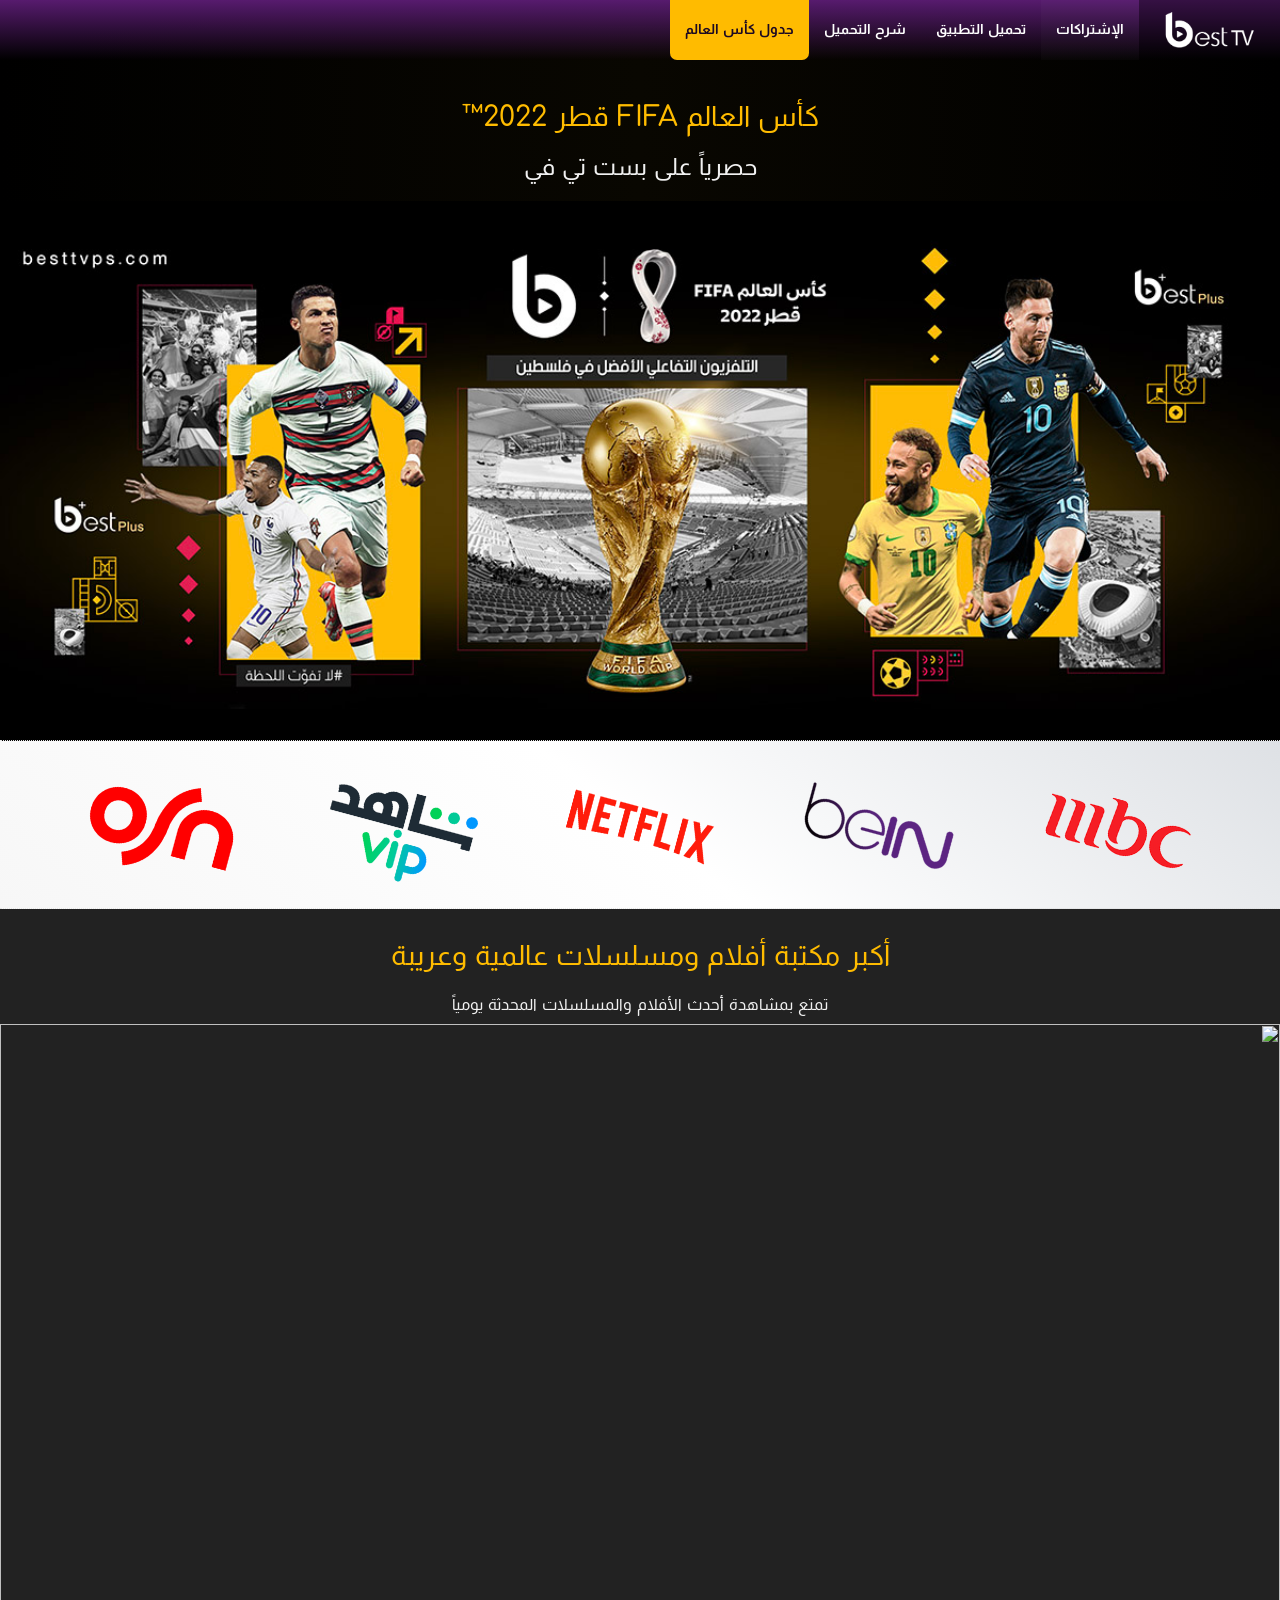
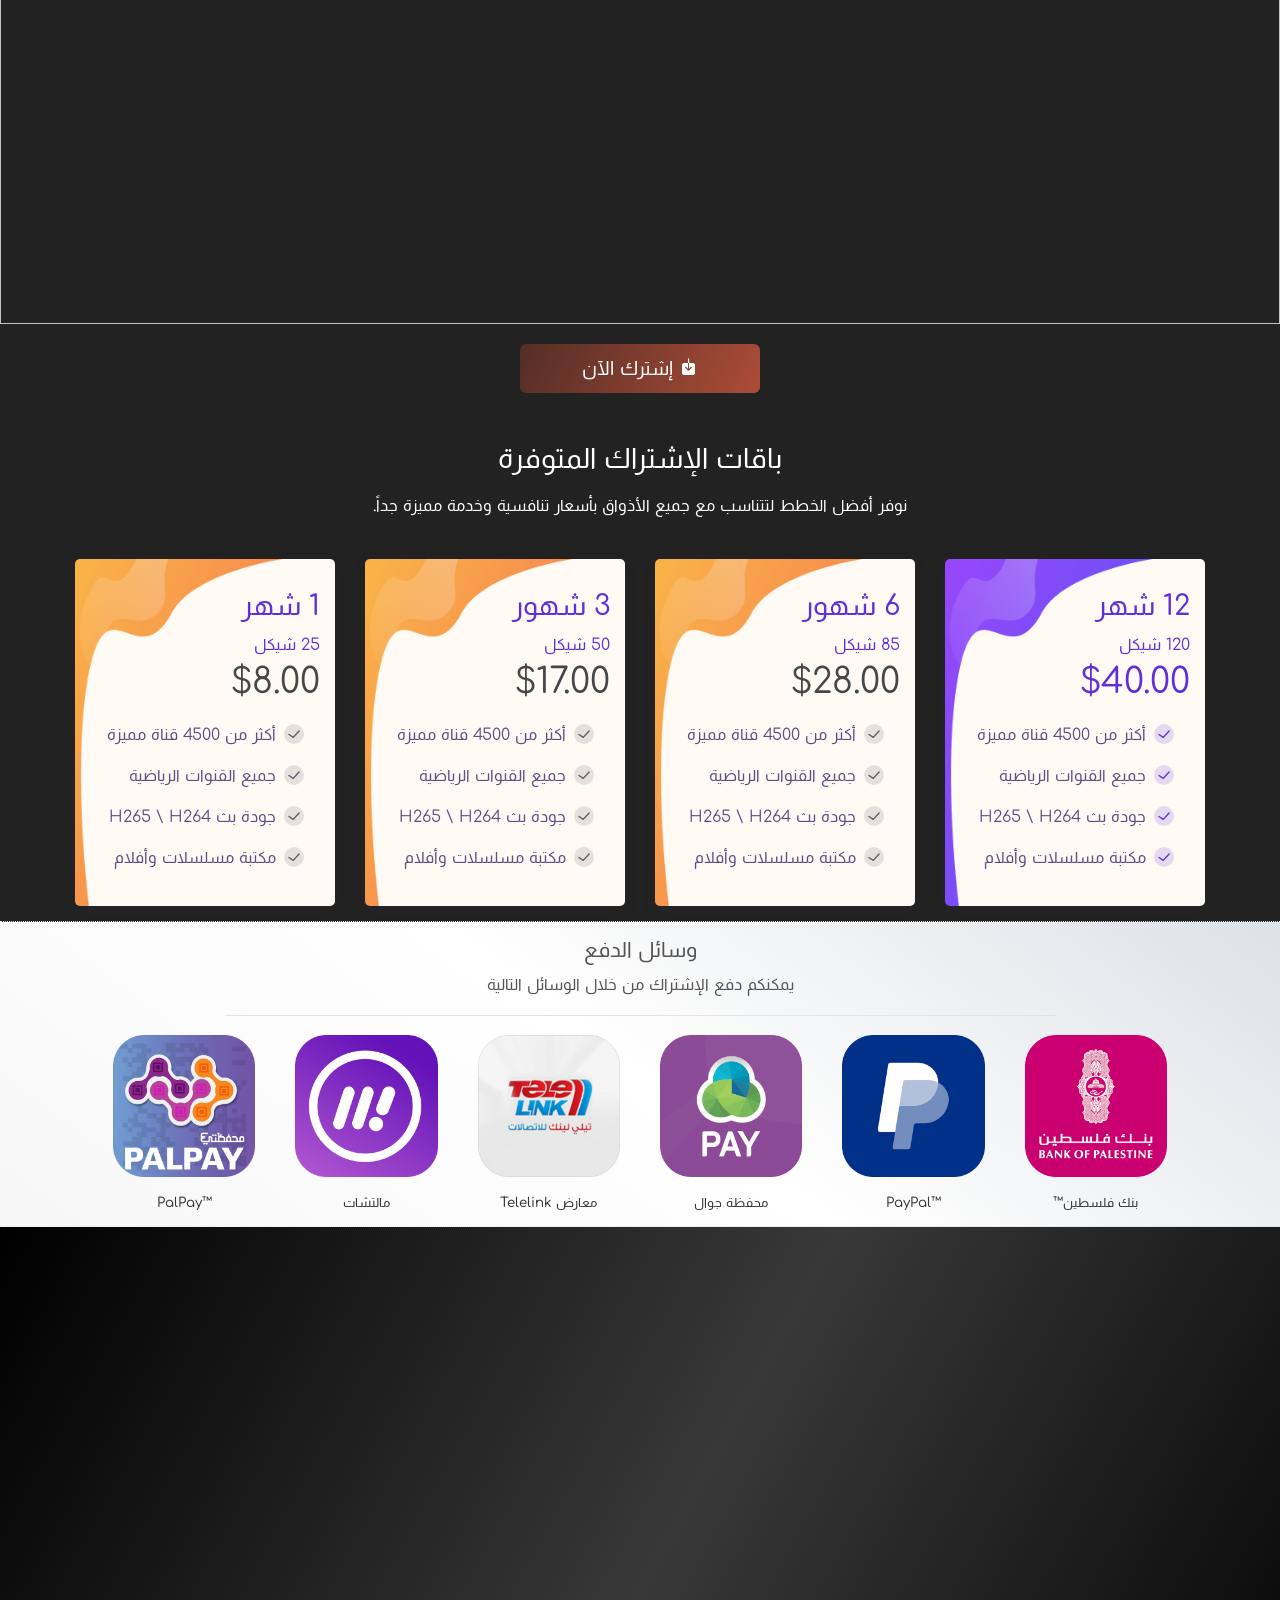
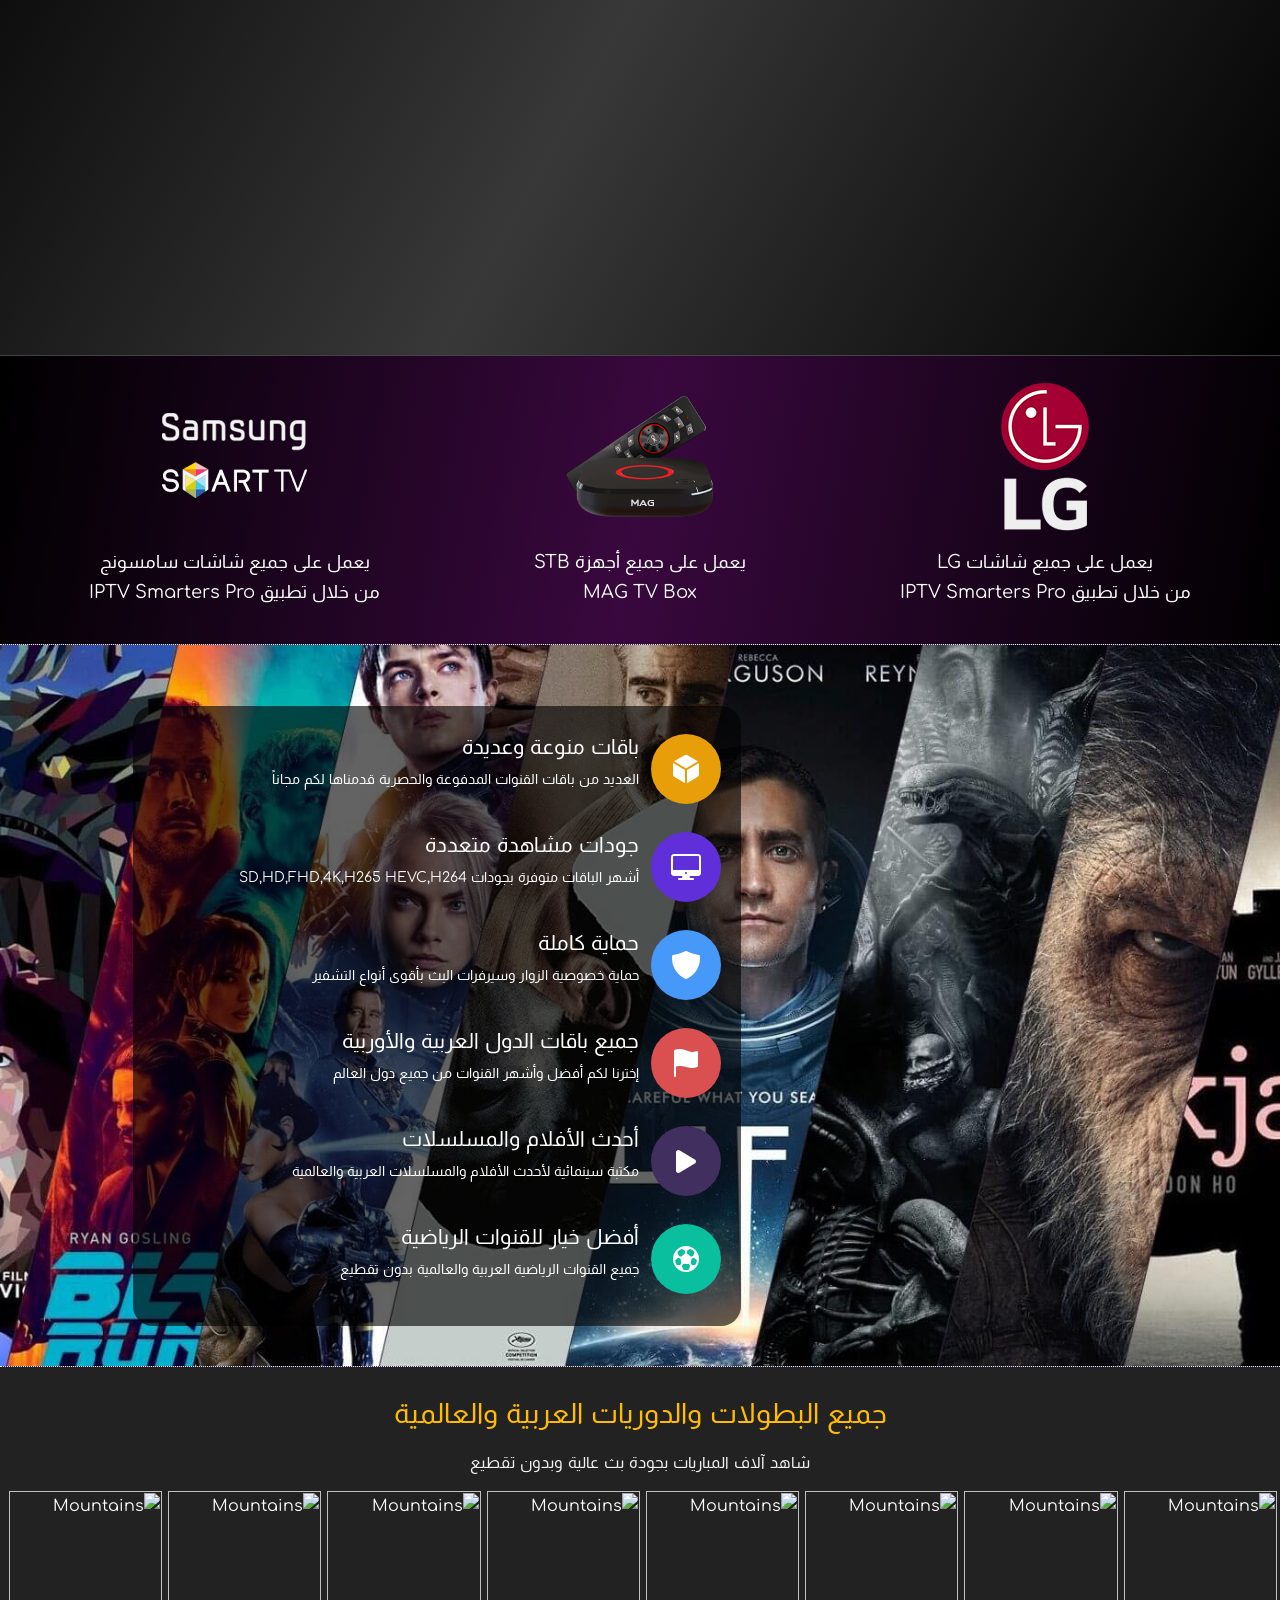
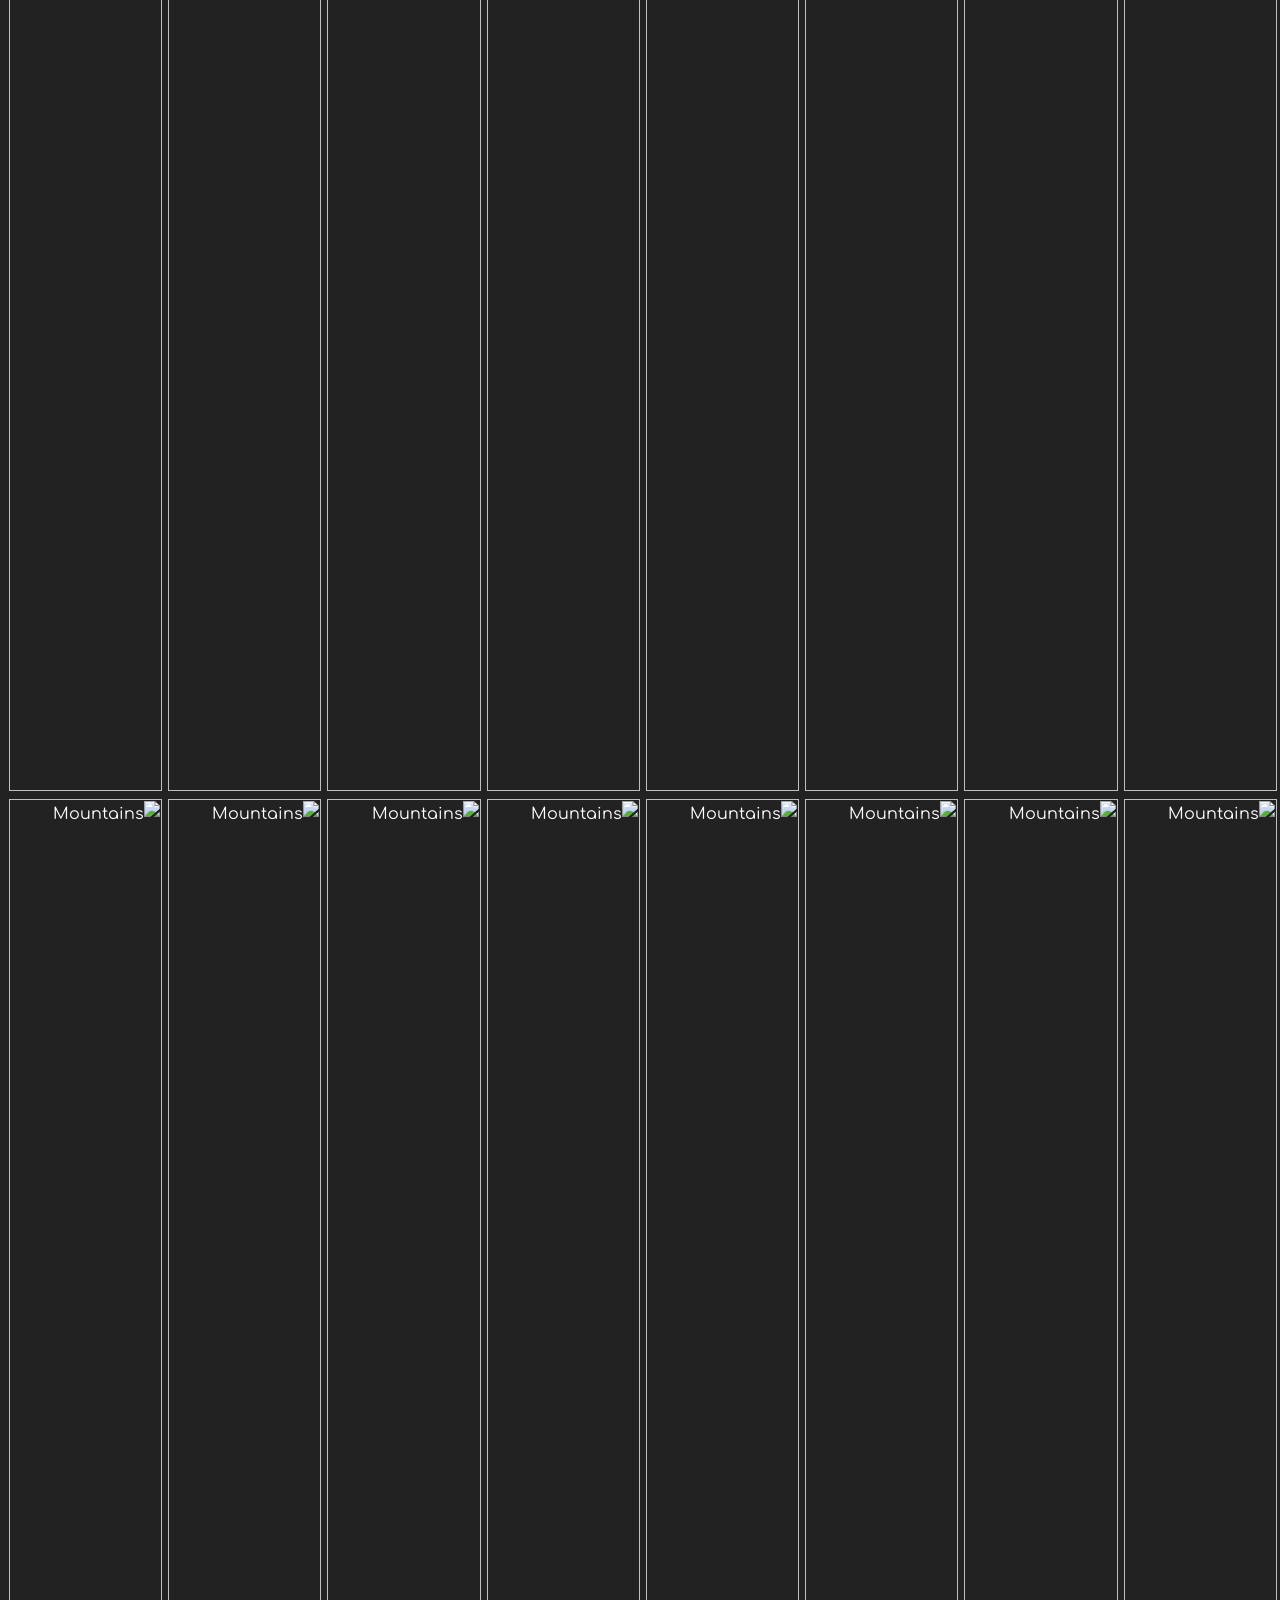
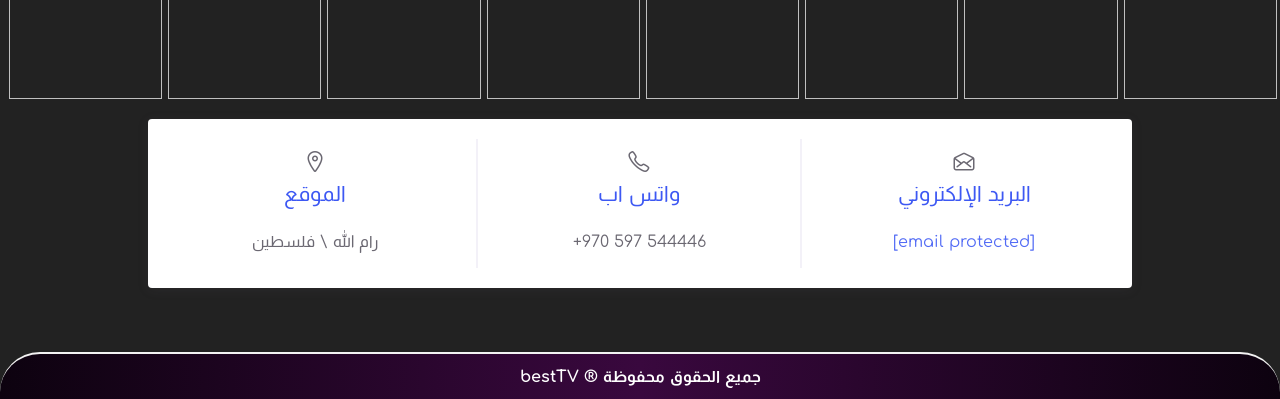
==== index.html @ 62020e8e "Add files via upload" ====
<html lang="en">

<head>
    <meta charset="UTF-8">
    <meta name="viewport" content="width=device-width, initial-scale=1">
    <meta http-equiv="X-UA-Compatible" content="IE=edge" />
    <meta name="copyright" content="Mahmoud Nakhleh">
    <meta property="og:url" content="https://besttvps.com" />
    <meta property="og:type" content="website" />
    <meta name="theme-color" content="#571b6e" />
    <meta property="og:title" content="best TV | IPTV - بست تي في" />
    <meta property="og:description" content="بيست تي في - السيرفر الفلسطيني الأفضل لمشاهدة المئات من القنوات التلفزيونية الفضائية والمشفرة بالإضافة لمكتبة منوعة من الأفلام العربية والأجنبية المترجمة بجودة عالية وبدون تقطيع بواسطة هاتفك الذكي أو باستخدام جهازك اللوحي أو "
        التلفزيون الذكي " مجاناً best TV, bestTV apk, تحميل تطبيق بست تي في">
    <meta name="keywords" content="apk,besttv,best,tv,تطبيق بست تي في،بيست تي في،تحميل بست تي في">
    <meta property="og:image" content="https://besttvps.com/app/assets/img/mockup.png" />
    <link rel="stylesheet" href="https://cdnjs.cloudflare.com/ajax/libs/font-awesome/4.7.0/css/font-awesome.min.css">
    <link href="https://cdnjs.cloudflare.com/ajax/libs/video.js/7.10.2/video-js.min.css" rel="stylesheet">
    <script src="https://cdnjs.cloudflare.com/ajax/libs/video.js/7.10.2/video.min.js" type="9a74f3a136309abd8dbde309-text/javascript"></script>
    <title>best TV | بست تي في</title>
    <link rel="shortcut icon" href="./app/assets/favicon.png" type="image/x-icon">
    <link rel="stylesheet" href="./app/assets/css/maicons.css">
    <link rel="stylesheet" href="./app/assets/css/best.css">
    <link rel="stylesheet" href="./app/assets/vendor/animate/animate.css">
    <link rel="stylesheet" href="./app/assets/vendor/owl-carousel/css/owl.carousel.min.css">
    <link rel="stylesheet" href="./app/assets/css/bootstrap.css">
    <link rel="stylesheet" href="./app/assets/css/mobster.css">
    <style>
        @import url('https://fonts.googleapis.com/css2?family=Almarai:wght@700&display=swap');
        @import url('https://fonts.googleapis.com/css2?family=Comfortaa:wght@700&display=swap');
        body {
            background-color: #222222;
            background-image: linear-gradient(to left, #000000, #090701, #000000);
            background-size: cover;
            background-attachment: fixed;
            background-repeat: repeat;
            font-family: 'Comfortaa', 'Almarai', cursive;
            margin: 0px;
            color: #ffffff;
        }

        a:hover {
            color: #222222;
            text-decoration: none !important;
        }

        .bg-black {
            background-color: #000000 !important;
        }

        .redtext {
            color: red !important;
        }

        h3.mb-4 {
            color: #593e8d;
            padding-top: 25px;
        }

        .mm2 {
            margin-right: 40px;
            margin-left: 40px;
        }

        h6.mb-4 {
            color: #262626 !important;
            text-align: justify !important;
            margin: 15px;
        }

        h6 {
            color: #444444;
            margin-top: 1rem;
        }

        .mb-4,
        .my-4 {
            text-align: center;
        }

        .card-page {
            direction: ltr;
        }

        .btn-split-icon {
            padding-left: 6px;
            direction: ltr;
        }

        .btn-split-icon .icon {
            margin-left: 12px;
        }

        h1.fw-normal {
            color: #474747 !important;
        }

        .tv-preview {
            border-radius: 0px !important;
        }

        .font-free {
            font-size: 1.2rem;
            line-height: 29px;
        }

        div.galleryfifa:hover {
            border: 0;
            opacity: 0.7;
        }

        div.galleryfifa img {
            width: 100%;
            height: auto;
        }

        .responsivepayments {
            padding: 3px 20px;
            float: right;
            width: 16.666%;
        }

        .responsivelogos {
            padding: 3px 3px;
            float: right;
            width: 12.49%;
        }

        @media only screen and (max-width: 1440px) {
            .responsivelogos {
                width: 12.444444%;
                margin: 1px 0;
            }
            .responsivepayments {
                padding: 3px 20px;
                float: right;
                width: 15%;
            }
        }

        @media only screen and (max-width: 1200px) {
            .responsivelogos {
                width: 24.99999%;
                margin: 1px 0;
            }
            .responsivepayments {
                padding: 3px 16px;
                float: right;
                width: 32.999%;
            }
        }

        @media only screen and (max-width: 800px) {
            .responsivelogos {
                width: 32.99999%;
                margin: 1px 0;
            }
            .responsivepayments {
                padding: 3px 14px;
                float: right;
                width: 32.999%;
            }
        }

        @media only screen and (max-width: 600px) {
            .responsivelogos {
                width: 50%;
            }
            .responsivepayments {
                padding: 3px 8px;
                float: right;
                width: 32.999%;
            }
        }

        .clearfix:after {
            content: "";
            display: table;
            clear: both;
        }

        .footer {
            left: 0;
            direction: rtl;
            bottom: 0;
            font-size: 1rem;
            width: 100%;
            background-image: linear-gradient(to left, #0d020f, #39083e, #0d020f);
            border-top: 2px solid #f3f3f3;
            border-radius: 40px 40px 0 0;
            color: #fff;
            text-align: center;
            line-height: 23px;
            margin-block-start: 3em;
            padding: 12px 0px 10px 0;
        }

        .page-section {
            position: relative;
            padding-top: 5px;
            padding-bottom: 0px;
            border-bottom: 1px #e5e5e5 dotted !important;
        }

        .mt-5,
        .my-5 {
            margin-top: 0rem !important;
        }

        .page-section:not(.fg-white) h1,
        .page-section:not(.fg-white) h2,
        .page-section:not(.fg-white) h3 {
            color: #7c5abf;
        }

        .pricing-header {
            color: #6130da;
        }

        /* Content */

        .content {
            padding: 0px;
        }

        .pricing-item {
            display: inline-block;
            margin: 15px 15px;
            padding: 30px 15px 10px 10px;
            background-color: #fffbf4;
            background-repeat: no-repeat;
            background-size: cover;
            width: 260px;
            border-radius: 5px;
        }

        #container {
            max-width: 1100px;
            margin: auto;
        }

        * {
            box-sizing: border-box;
        }

        .button1 {
            background-color: #4CAF50;
        }

        .button2 {
            background-color: #008CBA;
        }

        .mt-lg-5,
        .my-lg-5 {
            margin-top: 1.3rem !important;
            padding: 0 20px;
        }

        .btn {
            width: 100% !important;
        }

        @media screen and (min-width: 400px) {
            .h-100 {
                padding: 10px 17px;
            }
        }

        .pt-5,
        .py-5 {
            padding-top: 2.5rem !important;
            padding-bottom: 2.5rem !important;
        }

        a.\31 23 {
            background: #ffffff05;
        }

        .pricing-body {
            padding-top: 2px;
            padding-bottom: 2px;
        }

        .world-cup {
            display: block;
            height: 60%;
            margin: 0 auto;
            background-size: contain;
        }

        .ed1.txt-center {
            text-align: center;
            margin: 100px 0 10px 0;
        }

        .ed2.txt-center {
            text-align: center;
            margin: 10px 0 10px 0;
        }

        [dir] .ed1-img--center {
            margin: 0 auto;
        }

        .ed1-img,
        .ed1-img--percent {
            position: relative;
        }

        .ed1,
        .ed1--hero3x1>.ed1__ap {
            position: relative;
        }

        .cc.txt-center {
            text-align: center;
            margin: 30px 0 10px 0;
        }

        .ed1-img__ap {
            margin: auto;
        }

        .ed1-img .ed1-picture {
            display: block;
            width: 100%;
        }

        .subnow {
            width: 240px !important;
            text-align: center;
        }

        @media (max-width: 950px) .world-cup {
            height: auto;
        }

        .desc {
            padding: 15px 0px 8px 0;
            text-align: center;
            color: #353535;
            font-weight: 500;
            font-size: smaller;
        }

        .payments-img {
            padding: 15px 0px 8px 0;
            text-align: center;
            width: 100%;
            height: auto;
        }

        .cup2 {
            background: #ffbb00;
            border-radius: 0px 0px 7px 7px;
            color: #1c0923 !important;
        }

        .cup2:hover {
            background: #000000 !important;
            border-radius: 0px 0px 7px 7px;
            color: #fff !important;
        }

        .home {
            background: #00000063;
            border-radius: 0px 0px 0px 5px;
        }
    </style>
</head>

<body>
    <div class="topnav" id="myTopnav">
        <a class="home" href="https://besttvps.com/">
<img class="logo" src="./app/assets/best_tv.png"></a>
        <a href="#subscription" class="123">الإشتراكات</a>
        <a href="#download-app">تحميل التطبيق</a>
        <a href="https://besttvps.com/info.html">شرح التحميل</a>
        <a href="https://besttvps.com/WorldCup.html" target="_blank" class="cup2">جدول كأس العالم</a>
        <a href="javascript:void(0);" class="icon" onclick="if (!window.__cfRLUnblockHandlers) return false; myFunction()" data-cf-modified-9a74f3a136309abd8dbde309-="">
<i class="fa fa-bars"></i>
</a>
    </div>
    <section id="row1" class="page-entry" data-reactid="116">
        <div data-reactid="117">
            <!-- react-empty: 118 -->
            <div class="ed1 txt-center clearfix" dir="auto" data-reactid="119" style="color: rgb(255, 188, 0);">
                <h4 id="fifa-2022">كأس العالم FIFA قطر 2022™</h4>
            </div>
        </div>
    </section>
    <section id="row1" class="page-entry" data-reactid="116">
        <div data-reactid="117">
            <!-- react-empty: 118 -->
            <div class="ed2 txt-center clearfix" dir="auto" data-reactid="119" style="color: rgb(241 241 241);">
                <h3 id="fifa-2022">حصرياً على بست تي في</h3>
            </div>
        </div>
    </section>
    <div class="page-section bg-black world-cup fg-white bg-image pt-5 py-5 wow zoomIn" style="background-image: url(./cover.jpg); visibility: visible; animation-name: zoomIn;">
        <div class="container">
            <div class="row">
                <div class="col-lg-5 py-3">
                </div>
                <div class="col-lg-6 py-3">
                </div>
            </div>
        </div>
    </div>
    </div>
    </div>
    <div class="hover06 hidech page-section fg-white" style="background-image: linear-gradient(217deg,#dee1e5, #ffffff, #f7f7f7);">
        <div class="container">
            <div class="row justify-content-center mt-5">
                <div class="col-md-5 col-lg-2 py-3">
                    <div class="card border-0 bg-transparent text-center wow zoomIn" style="visibility: visible; animation-name: zoomIn;">
                        <figure><img src="./app/assets/img/bouqets/mbc.png" alt="" style="width: 130px;padding: 10px;"></figure>
                    </div>
                </div>
                <div class="col-md-5 col-lg-2 py-3">
                    <div class="card border-0 bg-transparent text-center wow zoomIn" style="visibility: visible; animation-name: zoomIn;">
                        <figure><img src="./app/assets/img/bouqets/bein.png" alt="" style="width: 130px;padding: 10px;"></figure>
                    </div>
                </div>
                <div class="col-md-5 col-lg-2 py-3">
                    <div class="card border-0 bg-transparent text-center wow zoomIn" style="visibility: visible; animation-name: zoomIn;">
                        <figure><img src="./app/assets/img/bouqets/netflix.png" alt="" style="width: 130px;padding: 10px;"></figure>
                    </div>
                </div>
                <div class="col-md-5 col-lg-2 py-3">
                    <div class="card border-0 bg-transparent text-center wow zoomIn" style="visibility: visible; animation-name: zoomIn;">
                        <figure><img src="./app/assets/img/bouqets/shahid.png" alt="" style="width: 130px;padding: 10px;"></figure>
                    </div>
                </div>
                <div class="col-md-5 col-lg-2 py-3">
                    <div class="card border-0 bg-transparent text-center wow zoomIn" style="visibility: visible; animation-name: zoomIn;">
                        <figure><img src="./app/assets/img/bouqets/osn.png" alt="" style="width: 130px;padding: 10px;"></figure>
                    </div>
                </div>
            </div>
        </div>
    </div>
    <section id="row1" class="page-entry" data-reactid="116">
        <div data-reactid="117">
            <!-- react-empty: 118 -->
            <div class="cc txt-center clearfix" dir="auto" data-reactid="119" style="color: rgb(255, 188, 0);">
                <h4 id="fifa-2022">أكبر مكتبة أفلام ومسلسلات عالمية وعريبة</h4>
            </div>
        </div>
    </section>
    <section id="row1" class="page-entry" data-reactid="116">
        <div data-reactid="117">
            <!-- react-empty: 118 -->
            <div class="ed2 txt-center clearfix" dir="auto" data-reactid="119" style="color: rgb(241 241 241);margin: 5px 15px;">
                <h7 id="fifa-2022">تمتع بمشاهدة أحدث الأفلام والمسلسلات المحدثة يومياً</h7>
            </div>
        </div>
    </section>
    <section id="row6" class="page-entry">
        <div class="ed1 cf-vspacing">
            <!-- react-empty: 873 -->
            <div class="ed1-img ed1-img--center">
                <div class="ed1-img__ap">
                    <picture class="ed1-picture wow fadeInUp" style="visibility: visible; animation-name: fadeInUp;" aria-hidden="true"><img src="https://me-static.beinstatic.com/shain/v1/dataservice/ResizeImage/$value?Format=%27png%27&Quality=85&ImageId=%273058532%27&EntityType=%27Page%27&EntityId=%27312%27&Width=1680&Height=613&ImageUrl=%273058532.png'" alt="" class="ed1-picture"
                            aria-hidden="true"></picture>
                    </a>
                </div>
            </div>
        </div>
    </section>

    <center><a href="https://wa.link/8kel4h" class="subnow btn btn-info rounded-pill font-free"><span class="icon mai-download"></span> إشترك الآن</a></center>
    <div id="subscription" class="page-section">
        <div class="justify-content-center text-center wow fadeInUp" style="visibility: visible;animation-name: fadeInUp;display: flex;">
            <div class="col-lg-6">
                <p class="mb-4">
                </p>
                <h4 class="mb-3">باقات الإشتراك المتوفرة</h4>
                <p class="mb-4">
                    نوفر أفضل الخطط لتتناسب مع جميع الأذواق بأسعار تنافسية وخدمة مميزة جداً.
                    <br>
                </p>
            </div>
        </div>
        <div class="container">
            <div class="pricing-table mt-5 wow fadeInUp">
                <div class="pricing-item active no-transform">
                    <div class="pricing-header">
                        <h4>12 شهر</h4>
                        <h7 class="fw-normal">120 شيكل</h7>
                        <h1 class="fw-normal">$40.00</h1>
                    </div>
                    <div class="pricing-body">
                        <ul class="theme-list">
                            <li class="list-item">أكثر من 4500 قناة مميزة</li>
                            <li class="list-item">جميع القنوات الرياضية</li>
                            <li class="list-item">جودة بث H265 \ H264</li>
                            <li class="list-item">مكتبة مسلسلات وأفلام</li>
                        </ul>
                    </div>
                </div>
                <div class="pricing-item">
                    <div class="pricing-header">
                        <h4>6 شهور</h4>
                        <h7 class="fw-normal">85 شيكل</h7>
                        <h1 class="fw-normal">$28.00</h1>
                    </div>
                    <div class="pricing-body">
                        <ul class="theme-list">
                            <li class="list-item">أكثر من 4500 قناة مميزة</li>
                            <li class="list-item">جميع القنوات الرياضية</li>
                            <li class="list-item">جودة بث H265 \ H264</li>
                            <li class="list-item">مكتبة مسلسلات وأفلام</li>
                        </ul>
                    </div>
                </div>
                <div class="pricing-item">
                    <div class="pricing-header">
                        <h4>3 شهور</h4>
                        <h7 class="fw-normal">50 شيكل</h7>
                        <h1 class="fw-normal">$17.00</h1>
                    </div>
                    <div class="pricing-body">
                        <ul class="theme-list">
                            <li class="list-item">أكثر من 4500 قناة مميزة</li>
                            <li class="list-item">جميع القنوات الرياضية</li>
                            <li class="list-item">جودة بث H265 \ H264</li>
                            <li class="list-item">مكتبة مسلسلات وأفلام</li>
                        </ul>
                    </div>
                </div>
                <div class="pricing-item">
                    <div class="pricing-header">
                        <h4>1 شهر</h4>
                        <h7 class="fw-normal">25 شيكل</h7>
                        <h1 class="fw-normal">$8.00</h1>
                    </div>
                    <div class="pricing-body">
                        <ul class="theme-list">
                            <li class="list-item">أكثر من 4500 قناة مميزة</li>
                            <li class="list-item">جميع القنوات الرياضية</li>
                            <li class="list-item">جودة بث H265 \ H264</li>
                            <li class="list-item">مكتبة مسلسلات وأفلام</li>
                        </ul>
                    </div>
                </div>
            </div>
        </div>
    </div>
    <div class="hover06 page-section fg-white" style="background-image: linear-gradient(217deg,#dee1e5, #ffffff, #f7f7f7);">
        <div class="container">
            <div class="ed2 txt-center clearfix" style="color:#555;">
                <h5 id="fifa-2022">وسائل الدفع</h5>
                <h7 id="font-black">يمكنكم دفع الإشتراك من خلال الوسائل التالية</h7>
            </div>
            <hr>
            <div class="row justify-content-center mt-5">
                <div class="responsivepayments wow fadeInUp" style="visibility: visible; animation-name: fadeInUp;">
                    <div class="galleryfifa">
                        <a target="_blank" href="https://www.youtube.com/watch?v=cdOXG3sxyHM">
<img src="./app/payments/bankop.png"></a>
                        <div class="desc">بنك فلسطين™</div>
                    </div>
                </div>
                <div class="responsivepayments wow fadeInUp" style="visibility: visible; animation-name: fadeInUp;">
                    <div class="galleryfifa">
                        <a target="_blank" href="https://tiny.cc/7av0vz">
<img src="./app/payments/PayPal.png"></a>
                        <div class="desc">™PayPal</div>
                    </div>
                </div>
                <div class="responsivepayments wow fadeInUp" style="visibility: visible; animation-name: fadeInUp;">
                    <div class="galleryfifa">
                        <a target="_blank" href="https://play.google.com/store/apps/details?id=ps.jawwalPay.customer&hl=ar">
<img src="./app/payments/Jawwalpay.png"></a>
                        <div class="desc">محفظة جوال</div>
                    </div>
                </div>
                <div class="responsivepayments wow fadeInUp" style="visibility: visible; animation-name: fadeInUp;">
                    <div class="galleryfifa">
                        <img src="./app/payments/telelink.png">
                        <div class="desc">معارض Telelink</div>
                    </div>
                </div>
                <div class="responsivepayments wow fadeInUp" style="visibility: visible; animation-name: fadeInUp;">
                    <div class="galleryfifa">
                        <a target="_blank" href="https://play.google.com/store/apps/details?id=com.trigger.maalchat&hl=ar">
<img src="./app/payments/maalchat.png"></a>
                        <div class="desc">مالتشات</div>
                    </div>
                </div>
                <div class="responsivepayments wow fadeInUp" style="visibility: visible; animation-name: fadeInUp;">
                    <div class="galleryfifa">
                        <a target="_blank" href="https://play.google.com/store/apps/details?id=com.pcnc.wallet&hl=ar">
<img src="./app/payments/PalPay.png"></a>
                        <div class="desc">™PalPay</div>
                    </div>
                </div>
            </div>
        </div>
    </div>
    <div class="position-realive" style="background-image: linear-gradient(119deg,#000000, #383838, #000000);">
        <div class="hero-caption">
            <div class="container">
                <div class="row align-items-center">
                    <div class="col-lg-5 mb-5 wow fadeInRight" style="visibility: visible; animation-name: fadeInRight;">
                        <div class="py-3">
                            <center>
                                <img src="./app/tvscreen.png" width="100%">
                            </center>
                        </div>
                    </div>
                    <div id="download-app" class="col-lg-7 mb-7 wow fadeInUp">
                        <p class="mb-5" style="text-align: justify;">
                            كوّن bestTV سمعة حسنة في كل دول العالم و ذلك بتقديم خدمات بث القنوات التلفزيونية بكفائه عالية، كما أن إلتزامنا بالإبتكار و الإبداع و مرونة خوادمنا و كذلك خبرات و مهارات فريق عملنا كلها عوامل دائماً ما تساعدنا على إيصال خدماتنا لكم على أكمل وجه و أحسن
                            صورة.
                        </p>
                        <div class="py-3 mt-lg-5">
                            <a href="https://besttvps.com/bexuiPlayer(3.0.3).apk" class="btn btn-warning rounded-pill font-free"><span class="icon mai-download"></span> v3 تحميل تطبيق الأندرويد <br> Android TV & Mobile</a>
                            <a target="_blank" href="https://apps.apple.com/ca/app/smarters-player-lite/id1628995509" class="btn btn-info rounded-pill font-free h5"><span class="icon mai-download"></span> تحميل تطبيق الأيفون</a>
                            <a href="https://besttvps.com/info.html" class="btn btn-secondary rounded-pill font-free"><span class="icon mai-information-circle"></span> شرح التحميل</a>
                            <a href="https://wa.link/8kel4h" class="btn btn-success rounded-pill h5"><span class="icon mai-call"></span> الدعم الفني</a>
                            <hr>
                            <a href="https://besttvps.com/app/bestTV.apk" class="btn btn-info rounded-pill font-free" style="color: #ffffff;background-image: linear-gradient( 295deg , #5b3b53, #866b7f);border-color: #575757 !important;">
<span class="icon mai-download"></span> تحميل تطبيق الأندرويد المجاني</a>
                            <a href="https://wa.link/8kel4h" class="btn btn-success rounded-pill h5"><span class="icon mai-call"></span> تواصل معنا للإشتراك</a>
                        </div>
                    </div>
                </div>
            </div>
        </div>
    </div>
    <div class="page-section bg-dark fg-white bg-image" style="background-image: linear-gradient(100deg,#000000, #39083e, #000000);border-top: 1px #424242 solid !important;">
        <div class="container">
            <div class="row justify-content-center mt-5">
                <div class="col-md-6 col-lg-4">
                    <div class="card card-body border-0 bg-transparent text-center wow zoomIn" style="visibility: visible; animation-name: zoomIn;">
                        <div class="mb-3">
                            <img src="./app/iboplayer.png" alt="">
                        </div>
                        <p class="fs-large">يعمل على جميع شاشات LG
                            <br> من خلال تطبيق IPTV Smarters Pro
                        </p>
                    </div>
                </div>
                <div class="col-md-6 col-lg-4">
                    <div class="card card-body border-0 bg-transparent text-center wow zoomIn" style="visibility: visible; animation-name: zoomIn;">
                        <div class="mb-3">
                            <img src="./app/magicon.png" alt="">
                        </div>
                        <p class="fs-large">يعمل على جميع أجهزة STB
                            <br> MAG TV Box
                        </p>
                    </div>
                </div>
                <div class="col-md-6 col-lg-4">
                    <div class="card card-body border-0 bg-transparent text-center wow zoomIn" style="visibility: visible; animation-name: zoomIn;">
                        <div class="mb-3">
                            <img src="./app/samsung.png" alt="">
                        </div>
                        <p class="fs-large">يعمل على جميع شاشات سامسونج
                            <br> من خلال تطبيق IPTV Smarters Pro
                        </p>
                    </div>
                </div>
            </div>
        </div>
    </div>
    <div class="page-section bg-dark fg-white bg-image pt-5 py-5" style="background-image: url(./app/assets/img/betv.jpg);">
        <div class="container">
            <div class="row">
                <div class="col-lg-5 py-3">
                </div>
                <div class="col-lg-6 py-3 mt-lg-5">
                    <div class="iconic-list">
                        <div class="iconic-item wow fadeInUp">
                            <div class="iconic-md iconic-text bg-warning fg-white rounded-circle">
                                <span class="mai-cube"></span>
                            </div>
                            <div class="iconic-content">
                                <h5>باقات منوعة وعديدة</h5>
                                <p class="fs-small">العديد من باقات القنوات المدفوعة والحصرية قدمناها لكم مجاناً</p>
                            </div>
                        </div>
                        <div class="iconic-item wow fadeInUp">
                            <div class="iconic-md iconic-text bg-indigo fg-white rounded-circle">
                                <span class="mai-desktop-outline"></span>
                            </div>
                            <div class="iconic-content">
                                <h5>جودات مشاهدة متعددة</h5>
                                <p class="fs-small">أشهر الباقات متوفرة بجودات SD,HD,FHD,4K,H265 HEVC,H264</p>
                            </div>
                        </div>
                        <div class="iconic-item wow fadeInUp">
                            <div class="iconic-md iconic-text bg-info fg-white rounded-circle">
                                <span class="mai-shield"></span>
                            </div>
                            <div class="iconic-content">
                                <h5>حماية كاملة</h5>
                                <p class="fs-small">حماية خصوصية الزوار وسيرفرات البث بأقوى أنواع التشفير</p>
                            </div>
                        </div>
                        <div class="iconic-item wow fadeInUp">
                            <div class="iconic-md iconic-text bg-pal fg-white rounded-circle">
                                <span class="mai-flag"></span>
                            </div>
                            <div class="iconic-content">
                                <h5>جميع باقات الدول العربية والأوربية</h5>
                                <p class="fs-small">إخترنا لكم أفضل وأشهر القنوات من جميع دول العالم</p>
                            </div>
                        </div>
                        <div class="iconic-item wow fadeInUp">
                            <div class="iconic-md iconic-text bg-dark fg-white rounded-circle">
                                <span class="mai-play"></span>
                            </div>
                            <div class="iconic-content">
                                <h5>أحدث الأفلام والمسلسلات</h5>
                                <p class="fs-small">مكتبة سينمائية لأحدث الأفلام والمسلسلات العربية والعالمية</p>
                            </div>
                        </div>
                        <div class="iconic-item wow fadeInUp">
                            <div class="iconic-md iconic-text bg-success fg-white rounded-circle">
                                <span class="mai-football"></span>
                            </div>
                            <div class="iconic-content">
                                <h5>أفضل خيار للقنوات الرياضية</h5>
                                <p class="fs-small">جميع القنوات الرياضية العربية والعالمية بدون تقطيع</p>
                            </div>
                        </div>
                    </div>
                </div>
            </div>
        </div>
    </div>
    </div>
    <section id="row1" class="page-entry" data-reactid="116">
        <div data-reactid="117">
            <!-- react-empty: 118 -->
            <div class="cc txt-center clearfix" dir="auto" data-reactid="119" style="color: rgb(255, 188, 0);">
                <h4 id="fifa-2022">جميع البطولات والدوريات العربية والعالمية</h4>
            </div>
        </div>
    </section>
    <section id="row1" class="page-entry" data-reactid="116">
        <div data-reactid="117">
            <!-- react-empty: 118 -->
            <div class="ed2 txt-center clearfix" dir="auto" data-reactid="119" style="color: rgb(241 241 241);">
                <h7 id="fifa-2022">شاهد آلاف المباريات بجودة بث عالية وبدون تقطيع</h7>
            </div>
        </div>
    </section>
    <div class="responsivelogos wow fadeInUp" style="visibility: visible; animation-name: fadeInUp;">
        <div class="galleryfifa">
            <img src="https://besttvps.com/app/assets/img/fifa/1.webp" alt="Mountains" width="400" height="400">
        </div>
    </div>
    <div class="responsivelogos wow fadeInUp" style="visibility: visible; animation-name: fadeInUp;">
        <div class="galleryfifa">
            <img src="https://besttvps.com/app/assets/img/fifa/2.webp" alt="Mountains" width="400" height="400">
        </div>
    </div>
    <div class="responsivelogos wow fadeInUp" style="visibility: visible; animation-name: fadeInUp;">
        <div class="galleryfifa">
            <img src="https://besttvps.com/app/assets/img/fifa/3.webp" alt="Mountains" width="400" height="400">
        </div>
    </div>
    <div class="responsivelogos wow fadeInUp" style="visibility: visible; animation-name: fadeInUp;">
        <div class="galleryfifa">
            <img src="https://besttvps.com/app/assets/img/fifa/4.webp" alt="Mountains" width="400" height="400">
        </div>
    </div>
    <div class="responsivelogos wow fadeInUp" style="visibility: visible; animation-name: fadeInUp;">
        <div class="galleryfifa">
            <img src="https://besttvps.com/app/assets/img/fifa/5.webp" alt="Mountains" width="400" height="400">
        </div>
    </div>
    <div class="responsivelogos wow fadeInUp" style="visibility: visible; animation-name: fadeInUp;">
        <div class="galleryfifa">
            <img src="https://besttvps.com/app/assets/img/fifa/6.webp" alt="Mountains" width="400" height="400">
        </div>
    </div>
    <div class="responsivelogos wow fadeInUp" style="visibility: visible; animation-name: fadeInUp;">
        <div class="galleryfifa">
            <img src="https://besttvps.com/app/assets/img/fifa/7.webp" alt="Mountains" width="400" height="400">
        </div>
    </div>
    <div class="responsivelogos wow fadeInUp" style="visibility: visible; animation-name: fadeInUp;">
        <div class="galleryfifa">
            <img src="https://besttvps.com/app/assets/img/fifa/8.webp" alt="Mountains" width="400" height="400">
        </div>
    </div>
    <div class="responsivelogos wow fadeInUp" style="visibility: visible; animation-name: fadeInUp;">
        <div class="galleryfifa">
            <img src="https://besttvps.com/app/assets/img/fifa/9.webp" alt="Mountains" width="400" height="400">
        </div>
    </div>
    <div class="responsivelogos wow fadeInUp" style="visibility: visible; animation-name: fadeInUp;">
        <div class="galleryfifa">
            <img src="https://besttvps.com/app/assets/img/fifa/10.webp" alt="Mountains" width="400" height="400">
        </div>
    </div>
    <div class="responsivelogos wow fadeInUp" style="visibility: visible; animation-name: fadeInUp;">
        <div class="galleryfifa">
            <img src="https://besttvps.com/app/assets/img/fifa/11.webp" alt="Mountains" width="400" height="400">
        </div>
    </div>
    <div class="responsivelogos wow fadeInUp" style="visibility: visible; animation-name: fadeInUp;">
        <div class="galleryfifa">
            <img src="https://besttvps.com/app/assets/img/fifa/12.webp" alt="Mountains" width="400" height="400">
        </div>
    </div>
    <div class="responsivelogos wow fadeInUp" style="visibility: visible; animation-name: fadeInUp;">
        <div class="galleryfifa">
            <img src="https://besttvps.com/app/assets/img/fifa/13.webp" alt="Mountains" width="400" height="400">
        </div>
    </div>
    <div class="responsivelogos wow fadeInUp" style="visibility: visible; animation-name: fadeInUp;">
        <div class="galleryfifa">
            <img src="https://besttvps.com/app/assets/img/fifa/14.webp" alt="Mountains" width="400" height="400">
        </div>
    </div>
    <div class="responsivelogos wow fadeInUp" style="visibility: visible; animation-name: fadeInUp;">
        <div class="galleryfifa">
            <img src="https://besttvps.com/app/assets/img/fifa/15.webp" alt="Mountains" width="400" height="400">
        </div>
    </div>
    <div class="responsivelogos wow fadeInUp" style="visibility: visible; animation-name: fadeInUp;">
        <div class="galleryfifa">
            <img src="https://besttvps.com/app/assets/img/fifa/16.webp" alt="Mountains" width="400" height="400">
        </div>
    </div>
    <div class="container">
        <div class="row justify-content-center">
            <div class="col-lg-10 my-3 wow fadeInUp" style="visibility: visible; animation-name: fadeInUp;">
                <div class="card-page">
                    <div class="row row-beam-md">
                        <div class="col-md-4 text-center py-3 py-md-2"><i class="mai-location-outline h3"></i>
                            <p class="fg-primary fw-medium fs-vlarge">الموقع</p>
                            <p class="mb-0">رام الله \ فلسطين</p>
                        </div>
                        <div class="col-md-4 text-center py-3 py-md-2"><i class="mai-call-outline h3"></i>
                            <p class="fg-primary fw-medium fs-vlarge">واتس اب</p>
                            <p class="mb-1">+970 597 544446</p>
                        </div>
                        <div class="col-md-4 text-center py-3 py-md-2"><i class="mai-mail-open-outline h3"></i>
                            <p class="fg-primary fw-medium fs-vlarge">البريد الإلكتروني</p>
                            <p class="mb-1"><a href="/cdn-cgi/l/email-protection" class="__cf_email__" data-cfemail="f79592848383818784d994989ab7909a969e9bd994989a">[email&#160;protected]</a></p>
                        </div>
                    </div>
                </div>
            </div>
        </div>
    </div>
    <div class="footer">
        <b>جميع الحقوق محفوظة ® bestTV</b>
    </div>
    <script data-cfasync="false" src="/cdn-cgi/scripts/5c5dd728/cloudflare-static/email-decode.min.js"></script>
    <script type="9a74f3a136309abd8dbde309-text/javascript">
        var player = videojs('bestTV', {
            'autoplay': true,
            'fluid': true
        });
        player.play();
        player.landscapeFullscreen();
    </script>
    <script type="9a74f3a136309abd8dbde309-text/javascript">
        function test(element) {
            var newTab = window.open();
            setTimeout(function() {
                newTab.document.body.innerHTML = element.innerHTML;
            }, 500);
            return false;
        }
    </script>
    <script src="https://ajax.googleapis.com/ajax/libs/jquery/3.3.1/jquery.min.js" type="9a74f3a136309abd8dbde309-text/javascript"></script>
    <script src="./app/assets/js/jquery-3.5.1.min.js" type="9a74f3a136309abd8dbde309-text/javascript"></script>
    <script src="./app/assets/js/bootstrap.bundle.min.js" type="9a74f3a136309abd8dbde309-text/javascript"></script>
    <script src="./app/assets/vendor/owl-carousel/js/owl.carousel.min.js" type="9a74f3a136309abd8dbde309-text/javascript"></script>
    <script src="./app/assets/vendor/wow/wow.min.js" type="9a74f3a136309abd8dbde309-text/javascript"></script>
    <script src="./app/assets/js/mobster.js" type="9a74f3a136309abd8dbde309-text/javascript"></script>
    <script type="9a74f3a136309abd8dbde309-text/javascript">
        $(document).ready(function() {
            // Add smooth scrolling to all links
            $("a").on('click', function(event) {

                // Make sure this.hash has a value before overriding default behavior
                if (this.hash !== "") {
                    // Prevent default anchor click behavior
                    event.preventDefault();

                    // Store hash
                    var hash = this.hash;

                    // Using jQuery's animate() method to add smooth page scroll
                    // The optional number (800) specifies the number of milliseconds it takes to scroll to the specified area
                    $('html, body').animate({
                        scrollTop: $(hash).offset().top
                    }, 800, function() {

                        // Add hash (#) to URL when done scrolling (default click behavior)
                        window.location.hash = hash;
                    });
                } // End if
            });
        });
    </script>
    <script type="9a74f3a136309abd8dbde309-text/javascript">
        function myFunction() {
            var x = document.getElementById("myTopnav");
            if (x.className === "topnav") {
                x.className += " responsive";
            } else {
                x.className = "topnav";
            }
        }
    </script>
    <script type="9a74f3a136309abd8dbde309-text/javascript">
        $(document).scroll(function() {
            var i = $(this).scrollTop();
            if (i > 100) {
                $('.wppBtn').fadeIn();
            } else {
                $('.wppBtn').fadeOut();
            }
        });
    </script>
    <a href="https://wa.link/8kel4h" class="wppBtn pulse">
        <div class="wppBtn" style="display:flex;justify-content:center;align-items:center;flex-direction:row-reverse;background-color: #25D366;border-radius:25px;">
            <p class="ctc_s_7_1_cta ctc-analytics ctc_cta ht-ctc-cta  ht-ctc-cta-hover " style="order: 1; color: rgb(255, 255, 255); padding-right: 21px; margin: 0px 10px; border-radius: 25px; ;">تواصل معنا</p>
            <div class="ctc_s_7_icon_padding ctc-analytics " style="padding: 12px;background-color: #25D366;border-radius: 25px; ">
                <svg style="pointer-events:none; display:block; height:20px; width:20px;" height="20px" version="1.1" viewBox="0 0 509 512" width="20px">
<desc></desc><defs></defs>
<g fill="none" fill-rule="evenodd" id="Page-1" stroke="none" stroke-width="1">
<path d="M259.253137,0.00180389396 C121.502859,0.00180389396 9.83730687,111.662896 9.83730687,249.413175 C9.83730687,296.530232 22.9142299,340.597122 45.6254897,378.191325 L0.613226597,512.001804 L138.700183,467.787757 C174.430395,487.549184 215.522926,498.811168 259.253137,498.811168 C396.994498,498.811168 508.660049,387.154535 508.660049,249.415405 C508.662279,111.662896 396.996727,0.00180389396 259.253137,0.00180389396 L259.253137,0.00180389396 Z M259.253137,459.089875 C216.65782,459.089875 176.998957,446.313956 143.886359,424.41206 L63.3044195,450.21808 L89.4939401,372.345171 C64.3924908,337.776609 49.5608297,295.299463 49.5608297,249.406486 C49.5608297,133.783298 143.627719,39.7186378 259.253137,39.7186378 C374.871867,39.7186378 468.940986,133.783298 468.940986,249.406486 C468.940986,365.025215 374.874096,459.089875 259.253137,459.089875 Z M200.755924,146.247066 C196.715791,136.510165 193.62103,136.180176 187.380228,135.883632 C185.239759,135.781068 182.918689,135.682963 180.379113,135.682963 C172.338979,135.682963 164.002301,138.050856 158.97889,143.19021 C152.865178,149.44439 137.578667,164.09322 137.578667,194.171258 C137.578667,224.253755 159.487251,253.321759 162.539648,257.402027 C165.600963,261.477835 205.268745,324.111057 266.985579,349.682963 C315.157262,369.636141 329.460495,367.859106 340.450462,365.455539 C356.441543,361.9639 376.521811,350.186865 381.616571,335.917077 C386.711331,321.63837 386.711331,309.399797 385.184018,306.857991 C383.654475,304.305037 379.578667,302.782183 373.464955,299.716408 C367.351242,296.659552 337.288812,281.870254 331.68569,279.83458 C326.080339,277.796676 320.898622,278.418749 316.5887,284.378615 C310.639982,292.612729 304.918689,301.074268 300.180674,306.09099 C296.46161,310.02856 290.477218,310.577055 285.331175,308.389764 C278.564174,305.506821 259.516237,298.869139 236.160607,278.048627 C217.988923,261.847958 205.716906,241.83458 202.149458,235.711949 C198.582011,229.598236 201.835077,225.948292 204.584241,222.621648 C207.719135,218.824546 210.610997,216.097679 213.667853,212.532462 C216.724709,208.960555 218.432625,207.05866 220.470529,202.973933 C222.508433,198.898125 221.137195,194.690767 219.607652,191.629452 C218.07588,188.568136 205.835077,158.494558 200.755924,146.247066 Z" fill="#ffffff" id="htwaicon-chat"></path>
</g>
</svg> </div>
        </div>
    </a>
    <script src="/cdn-cgi/scripts/7d0fa10a/cloudflare-static/rocket-loader.min.js" data-cf-settings="9a74f3a136309abd8dbde309-|49" defer=""></script>
</body>

</html>
---- app/assets/css/maicons.css ----
@font-face {
    font-family: maicons;
    src: url(../fonts/maicons.eot?c9nlkl);
    src: url(../fonts/maicons.eot?c9nlkl#iefix) format('embedded-opentype'), url(../fonts/maicons.ttf?c9nlkl) format('truetype'), url(../fonts/maicons.woff?c9nlkl) format('woff'), url(../fonts/maicons.svg?c9nlkl#maicons) format('svg');
    font-weight: 400;
    font-style: normal;
    font-display: block
}

[class^=mai-],
[class*=" mai-"] {
    font-family: maicons !important;
    speak: none;
    font-style: normal;
    font-weight: 400;
    font-variant: normal;
    text-transform: none;
    line-height: 1;
    -webkit-font-smoothing: antialiased;
    -moz-osx-font-smoothing: grayscale
}

.mai-add:before {
    content: "\e900"
}

.mai-add-circle:before {
    content: "\e901"
}

.mai-add-circle-outline:before {
    content: "\e902"
}

.mai-airplane:before {
    content: "\e903"
}

.mai-airplane-outline:before {
    content: "\e904"
}

.mai-alarm:before {
    content: "\e905"
}

.mai-alarm-outline:before {
    content: "\e906"
}

.mai-albums:before {
    content: "\e907"
}

.mai-albums-outline:before {
    content: "\e908"
}

.mai-alert:before {
    content: "\e909"
}

.mai-alert-circle:before {
    content: "\e90a"
}

.mai-alert-circle-outline:before {
    content: "\e90b"
}

.mai-analytics:before {
    content: "\e90c"
}

.mai-analytics-outline:before {
    content: "\e90d"
}

.mai-aperture:before {
    content: "\e90e"
}

.mai-aperture-outline:before {
    content: "\e90f"
}

.mai-apps:before {
    content: "\e910"
}

.mai-apps-outline:before {
    content: "\e911"
}

.mai-archive:before {
    content: "\e912"
}

.mai-archive-outline:before {
    content: "\e913"
}

.mai-arrow-back:before {
    content: "\e914"
}

.mai-arrow-back-circle:before {
    content: "\e915"
}

.mai-arrow-back-circle-outline:before {
    content: "\e916"
}

.mai-arrow-down:before {
    content: "\e917"
}

.mai-arrow-down-circle:before {
    content: "\e918"
}

.mai-arrow-down-circle-outline:before {
    content: "\e919"
}

.mai-arrow-forward:before {
    content: "\e91a"
}

.mai-arrow-forward-circle:before {
    content: "\e91b"
}

.mai-arrow-forward-circle-outline:before {
    content: "\e91c"
}

.mai-arrow-redo:before {
    content: "\e91d"
}

.mai-arrow-redo-circle:before {
    content: "\e91e"
}

.mai-arrow-redo-circle-outline:before {
    content: "\e91f"
}

.mai-arrow-redo-outline:before {
    content: "\e920"
}

.mai-arrow-undo:before {
    content: "\e921"
}

.mai-arrow-undo-circle:before {
    content: "\e922"
}

.mai-arrow-undo-circle-outline:before {
    content: "\e923"
}

.mai-arrow-undo-outline:before {
    content: "\e924"
}

.mai-arrow-up:before {
    content: "\e925"
}

.mai-arrow-up-circle:before {
    content: "\e926"
}

.mai-arrow-up-circle-outline:before {
    content: "\e927"
}

.mai-at:before {
    content: "\e928"
}

.mai-at-circle:before {
    content: "\e929"
}

.mai-at-circle-outline:before {
    content: "\e92a"
}

.mai-attach:before {
    content: "\e92b"
}

.mai-attach-outline:before {
    content: "\e92c"
}

.mai-backspace:before {
    content: "\e92d"
}

.mai-backspace-outline:before {
    content: "\e92e"
}

.mai-bandage:before {
    content: "\e92f"
}

.mai-bandage-outline:before {
    content: "\e930"
}

.mai-bar-chart:before {
    content: "\e932"
}

.mai-bar-chart-outline:before {
    content: "\e933"
}

.mai-barbell:before {
    content: "\e931"
}

.mai-barcode:before {
    content: "\e934"
}

.mai-barcode-outline:before {
    content: "\e935"
}

.mai-baseball:before {
    content: "\e936"
}

.mai-baseball-outline:before {
    content: "\e937"
}

.mai-basket:before {
    content: "\e938"
}

.mai-basket-outline:before {
    content: "\e93b"
}

.mai-basketball:before {
    content: "\e939"
}

.mai-basketball-outline:before {
    content: "\e93a"
}

.mai-battery-charging:before {
    content: "\e93c"
}

.mai-battery-dead:before {
    content: "\e93d"
}

.mai-battery-full:before {
    content: "\e93e"
}

.mai-battery-half:before {
    content: "\e93f"
}

.mai-beaker:before {
    content: "\e940"
}

.mai-beaker-outline:before {
    content: "\e941"
}

.mai-bed:before {
    content: "\e942"
}

.mai-bed-outline:before {
    content: "\e943"
}

.mai-beer:before {
    content: "\e944"
}

.mai-beer-outline:before {
    content: "\e945"
}

.mai-bicycle:before {
    content: "\e946"
}

.mai-bluetooth:before {
    content: "\e947"
}

.mai-boat:before {
    content: "\e948"
}

.mai-boat-outline:before {
    content: "\e949"
}

.mai-body:before {
    content: "\e94a"
}

.mai-body-outline:before {
    content: "\e94b"
}

.mai-bonfire:before {
    content: "\e94c"
}

.mai-bonfire-outline:before {
    content: "\e94d"
}

.mai-book:before {
    content: "\e94e"
}

.mai-book-outline:before {
    content: "\e953"
}

.mai-bookmark:before {
    content: "\e94f"
}

.mai-bookmark-outline:before {
    content: "\e950"
}

.mai-bookmarks:before {
    content: "\e951"
}

.mai-bookmarks-outline:before {
    content: "\e952"
}

.mai-briefcase:before {
    content: "\e954"
}

.mai-briefcase-outline:before {
    content: "\e955"
}

.mai-browsers:before {
    content: "\e956"
}

.mai-browsers-outline:before {
    content: "\e957"
}

.mai-brush:before {
    content: "\e958"
}

.mai-brush-outline:before {
    content: "\e959"
}

.mai-bug:before {
    content: "\e95a"
}

.mai-bug-outline:before {
    content: "\e95b"
}

.mai-build:before {
    content: "\e95c"
}

.mai-build-outline:before {
    content: "\e95d"
}

.mai-bulb:before {
    content: "\e95e"
}

.mai-bulb-outline:before {
    content: "\e95f"
}

.mai-bus:before {
    content: "\e960"
}

.mai-bus-outline:before {
    content: "\e963"
}

.mai-business:before {
    content: "\e961"
}

.mai-business-outline:before {
    content: "\e962"
}

.mai-cafe:before {
    content: "\e964"
}

.mai-cafe-outline:before {
    content: "\e965"
}

.mai-calculator:before {
    content: "\e966"
}

.mai-calculator-outline:before {
    content: "\e967"
}

.mai-calendar:before {
    content: "\e968"
}

.mai-calendar-outline:before {
    content: "\e969"
}

.mai-call:before {
    content: "\e96a"
}

.mai-call-outline:before {
    content: "\e96b"
}

.mai-camera:before {
    content: "\e96c"
}

.mai-camera-outline:before {
    content: "\e96d"
}

.mai-camera-reverse:before {
    content: "\e96e"
}

.mai-camera-reverse-outline:before {
    content: "\e96f"
}

.mai-car:before {
    content: "\e970"
}

.mai-car-outline:before {
    content: "\e97f"
}

.mai-car-sport:before {
    content: "\e980"
}

.mai-car-sport-outline:before {
    content: "\e981"
}

.mai-card:before {
    content: "\e971"
}

.mai-card-outline:before {
    content: "\e972"
}

.mai-caret-back:before {
    content: "\e973"
}

.mai-caret-back-circle:before {
    content: "\e974"
}

.mai-caret-back-circle-outline:before {
    content: "\e975"
}

.mai-caret-down:before {
    content: "\e976"
}

.mai-caret-down-circle:before {
    content: "\e977"
}

.mai-caret-down-circle-outline:before {
    content: "\e978"
}

.mai-caret-forward:before {
    content: "\e979"
}

.mai-caret-forward-circle:before {
    content: "\e97a"
}

.mai-caret-forward-circle-outline:before {
    content: "\e97b"
}

.mai-caret-up:before {
    content: "\e97c"
}

.mai-caret-up-circle:before {
    content: "\e97d"
}

.mai-caret-up-circle-outline:before {
    content: "\e97e"
}

.mai-cart:before {
    content: "\e982"
}

.mai-cart-outline:before {
    content: "\e983"
}

.mai-cash:before {
    content: "\e984"
}

.mai-cash-outline:before {
    content: "\e985"
}

.mai-chatbox:before {
    content: "\e986"
}

.mai-chatbox-ellipses:before {
    content: "\e987"
}

.mai-chatbox-ellipses-outline:before {
    content: "\e988"
}

.mai-chatbox-outline:before {
    content: "\e989"
}

.mai-chatbubble:before {
    content: "\e98a"
}

.mai-chatbubble-ellipses:before {
    content: "\e98b"
}

.mai-chatbubble-ellipses-outline:before {
    content: "\e98c"
}

.mai-chatbubble-outline:before {
    content: "\e98d"
}

.mai-chatbubbles:before {
    content: "\e98e"
}

.mai-chatbubbles-outline:before {
    content: "\e98f"
}

.mai-checkbox:before {
    content: "\e990"
}

.mai-checkbox-outline:before {
    content: "\e991"
}

.mai-checkmark:before {
    content: "\e992"
}

.mai-checkmark-circle:before {
    content: "\e993"
}

.mai-checkmark-circle-outline:before {
    content: "\e994"
}

.mai-checkmark-done:before {
    content: "\e995"
}

.mai-checkmark-done-circle:before {
    content: "\e996"
}

.mai-checkmark-done-circle-outline:before {
    content: "\e997"
}

.mai-chevron-back:before {
    content: "\e998"
}

.mai-chevron-back-circle:before {
    content: "\e999"
}

.mai-chevron-back-circle-outline:before {
    content: "\e99a"
}

.mai-chevron-down:before {
    content: "\e99b"
}

.mai-chevron-down-circle:before {
    content: "\e99c"
}

.mai-chevron-down-circle-outline:before {
    content: "\e99d"
}

.mai-chevron-forward:before {
    content: "\e99e"
}

.mai-chevron-forward-circle:before {
    content: "\e99f"
}

.mai-chevron-forward-circle-outline:before {
    content: "\e9a0"
}

.mai-chevron-up:before {
    content: "\e9a1"
}

.mai-chevron-up-circle:before {
    content: "\e9a2"
}

.mai-chevron-up-circle-outline:before {
    content: "\e9a3"
}

.mai-clipboard:before {
    content: "\e9a4"
}

.mai-clipboard-outline:before {
    content: "\e9a5"
}

.mai-close:before {
    content: "\e9a6"
}

.mai-close-circle:before {
    content: "\e9a7"
}

.mai-close-circle-outline:before {
    content: "\e9a8"
}

.mai-cloud:before {
    content: "\e9a9"
}

.mai-cloud-circle:before {
    content: "\e9aa"
}

.mai-cloud-circle-outline:before {
    content: "\e9ab"
}

.mai-cloud-done:before {
    content: "\e9ac"
}

.mai-cloud-done-outline:before {
    content: "\e9ad"
}

.mai-cloud-download:before {
    content: "\e9ae"
}

.mai-cloud-download-outline:before {
    content: "\e9af"
}

.mai-cloud-offline:before {
    content: "\e9b0"
}

.mai-cloud-offline-outline:before {
    content: "\e9b1"
}

.mai-cloud-outline:before {
    content: "\e9b2"
}

.mai-cloud-upload:before {
    content: "\e9b3"
}

.mai-cloud-upload-outline:before {
    content: "\e9b4"
}

.mai-cloudy:before {
    content: "\e9b5"
}

.mai-cloudy-night:before {
    content: "\e9b6"
}

.mai-cloudy-night-outline:before {
    content: "\e9b7"
}

.mai-cloudy-outline:before {
    content: "\e9b8"
}

.mai-code:before {
    content: "\e9b9"
}

.mai-code-download:before {
    content: "\e9ba"
}

.mai-code-slash:before {
    content: "\e9bb"
}

.mai-code-working:before {
    content: "\e9bc"
}

.mai-cog:before {
    content: "\e9bd"
}

.mai-color-fill:before {
    content: "\e9be"
}

.mai-color-fill-outline:before {
    content: "\e9bf"
}

.mai-color-filter:before {
    content: "\e9c0"
}

.mai-color-filter-outline:before {
    content: "\e9c1"
}

.mai-color-palette:before {
    content: "\e9c2"
}

.mai-color-palette-outline:before {
    content: "\e9c3"
}

.mai-color-wand:before {
    content: "\e9c4"
}

.mai-color-wand-outline:before {
    content: "\e9c5"
}

.mai-compass:before {
    content: "\e9c6"
}

.mai-compass-outline:before {
    content: "\e9c7"
}

.mai-construct:before {
    content: "\e9c8"
}

.mai-construct-outline:before {
    content: "\e9c9"
}

.mai-contract:before {
    content: "\e9ca"
}

.mai-contrast:before {
    content: "\e9cb"
}

.mai-copy:before {
    content: "\e9cc"
}

.mai-copy-outline:before {
    content: "\e9cd"
}

.mai-create:before {
    content: "\e9ce"
}

.mai-create-outline:before {
    content: "\e9cf"
}

.mai-crop:before {
    content: "\e9d0"
}

.mai-cube:before {
    content: "\e9d1"
}

.mai-cube-outline:before {
    content: "\e9d2"
}

.mai-cut:before {
    content: "\e9d3"
}

.mai-desktop:before {
    content: "\e9d4"
}

.mai-desktop-outline:before {
    content: "\e9d5"
}

.mai-disc:before {
    content: "\e9d6"
}

.mai-disc-outline:before {
    content: "\e9d7"
}

.mai-document:before {
    content: "\e9d8"
}

.mai-document-outline:before {
    content: "\e9d9"
}

.mai-document-text:before {
    content: "\e9dc"
}

.mai-document-text-outline:before {
    content: "\e9dd"
}

.mai-documents:before {
    content: "\e9da"
}

.mai-documents-outline:before {
    content: "\e9db"
}

.mai-download:before {
    content: "\e9de"
}

.mai-download-outline:before {
    content: "\e9df"
}

.mai-duplicate:before {
    content: "\e9e0"
}

.mai-duplicate-outline:before {
    content: "\e9e1"
}

.mai-ear:before {
    content: "\e9e2"
}

.mai-ear-outline:before {
    content: "\e9e3"
}

.mai-earth:before {
    content: "\e9e4"
}

.mai-earth-outline:before {
    content: "\e9e5"
}

.mai-easel:before {
    content: "\e9e6"
}

.mai-easel-outline:before {
    content: "\e9e7"
}

.mai-egg:before {
    content: "\e9e8"
}

.mai-egg-outline:before {
    content: "\e9e9"
}

.mai-ellipse:before {
    content: "\e9ea"
}

.mai-ellipse-outline:before {
    content: "\e9eb"
}

.mai-ellipsis-horizontal:before {
    content: "\e9ec"
}

.mai-ellipsis-horizontal-circle:before {
    content: "\e9ed"
}

.mai-ellipsis-vertical:before {
    content: "\e9ee"
}

.mai-ellipsis-vertical-circle:before {
    content: "\e9ef"
}

.mai-enter:before {
    content: "\e9f0"
}

.mai-enter-outline:before {
    content: "\e9f1"
}

.mai-exit:before {
    content: "\e9f2"
}

.mai-exit-outline:before {
    content: "\e9f3"
}

.mai-expand:before {
    content: "\e9f4"
}

.mai-eye:before {
    content: "\e9f5"
}

.mai-eye-off:before {
    content: "\e9f8"
}

.mai-eye-off-outline:before {
    content: "\e9f9"
}

.mai-eye-outline:before {
    content: "\e9fa"
}

.mai-eyedrop:before {
    content: "\e9f6"
}

.mai-eyedrop-outline:before {
    content: "\e9f7"
}

.mai-fast-food:before {
    content: "\e9fb"
}

.mai-fast-food-outline:before {
    content: "\e9fc"
}

.mai-female:before {
    content: "\e9fd"
}

.mai-file-tray:before {
    content: "\e9fe"
}

.mai-file-tray-full:before {
    content: "\e9ff"
}

.mai-file-tray-full-outline:before {
    content: "\ea00"
}

.mai-file-tray-outline:before {
    content: "\ea01"
}

.mai-film:before {
    content: "\ea02"
}

.mai-film-outline:before {
    content: "\ea03"
}

.mai-filter:before {
    content: "\ea04"
}

.mai-finger-print:before {
    content: "\ea05"
}

.mai-fitness:before {
    content: "\ea06"
}

.mai-fitness-outline:before {
    content: "\ea07"
}

.mai-flag:before {
    content: "\ea08"
}

.mai-flag-outline:before {
    content: "\ea09"
}

.mai-flame:before {
    content: "\ea0a"
}

.mai-flame-outline:before {
    content: "\ea0b"
}

.mai-flash:before {
    content: "\ea0c"
}

.mai-flash-off:before {
    content: "\ea0f"
}

.mai-flash-off-outline:before {
    content: "\ea10"
}

.mai-flash-outline:before {
    content: "\ea11"
}

.mai-flashlight:before {
    content: "\ea0d"
}

.mai-flashlight-outline:before {
    content: "\ea0e"
}

.mai-flask:before {
    content: "\ea12"
}

.mai-flask-outline:before {
    content: "\ea13"
}

.mai-flower:before {
    content: "\ea14"
}

.mai-flower-outline:before {
    content: "\ea15"
}

.mai-folder:before {
    content: "\ea16"
}

.mai-folder-open:before {
    content: "\ea17"
}

.mai-folder-open-outline:before {
    content: "\ea18"
}

.mai-folder-outline:before {
    content: "\ea19"
}

.mai-football:before {
    content: "\ea1a"
}

.mai-football-outline:before {
    content: "\ea1b"
}

.mai-funnel:before {
    content: "\ea1c"
}

.mai-funnel-outline:before {
    content: "\ea1d"
}

.mai-game-controller:before {
    content: "\ea1e"
}

.mai-game-controller-outline:before {
    content: "\ea1f"
}

.mai-gift:before {
    content: "\ea20"
}

.mai-gift-outline:before {
    content: "\ea21"
}

.mai-git-branch:before {
    content: "\ea22"
}

.mai-git-commit:before {
    content: "\ea23"
}

.mai-git-compare:before {
    content: "\ea24"
}

.mai-git-merge:before {
    content: "\ea25"
}

.mai-git-network:before {
    content: "\ea26"
}

.mai-git-pull-request:before {
    content: "\ea27"
}

.mai-glasses:before {
    content: "\ea28"
}

.mai-glasses-outline:before {
    content: "\ea29"
}

.mai-globe:before {
    content: "\ea2a"
}

.mai-globe-outline:before {
    content: "\ea2b"
}

.mai-golf:before {
    content: "\ea2c"
}

.mai-golf-outline:before {
    content: "\ea2d"
}

.mai-grid:before {
    content: "\ea2e"
}

.mai-grid-outline:before {
    content: "\ea2f"
}

.mai-hammer:before {
    content: "\ea30"
}

.mai-hammer-outline:before {
    content: "\ea31"
}

.mai-hand-left:before {
    content: "\ea32"
}

.mai-hand-left-outline:before {
    content: "\ea33"
}

.mai-hand-right:before {
    content: "\ea34"
}

.mai-hand-right-outline:before {
    content: "\ea35"
}

.mai-happy:before {
    content: "\ea36"
}

.mai-happy-outline:before {
    content: "\ea37"
}

.mai-hardware-chip:before {
    content: "\ea38"
}

.mai-hardware-chip-outline:before {
    content: "\ea39"
}

.mai-headset:before {
    content: "\ea3a"
}

.mai-headset-outline:before {
    content: "\ea3b"
}

.mai-heart:before {
    content: "\ea3c"
}

.mai-heart-circle:before {
    content: "\ea3d"
}

.mai-heart-circle-outline:before {
    content: "\ea3e"
}

.mai-heart-dislike:before {
    content: "\ea3f"
}

.mai-heart-dislike-circle:before {
    content: "\ea40"
}

.mai-heart-dislike-circle-outline:before {
    content: "\ea41"
}

.mai-heart-dislike-outline:before {
    content: "\ea42"
}

.mai-heart-half:before {
    content: "\ea43"
}

.mai-heart-half-outline:before {
    content: "\ea44"
}

.mai-heart-outline:before {
    content: "\ea45"
}

.mai-help:before {
    content: "\ea46"
}

.mai-help-buoy:before {
    content: "\ea47"
}

.mai-help-buoy-outline:before {
    content: "\ea48"
}

.mai-help-circle:before {
    content: "\ea49"
}

.mai-help-circle-outline:before {
    content: "\ea4a"
}

.mai-home:before {
    content: "\ea4b"
}

.mai-home-outline:before {
    content: "\ea4c"
}

.mai-hourglass:before {
    content: "\ea4d"
}

.mai-hourglass-outline:before {
    content: "\ea4e"
}

.mai-ice-cream:before {
    content: "\ea4f"
}

.mai-ice-cream-outline:before {
    content: "\ea50"
}

.mai-image:before {
    content: "\ea51"
}

.mai-image-outline:before {
    content: "\ea52"
}

.mai-images:before {
    content: "\ea53"
}

.mai-images-outline:before {
    content: "\ea54"
}

.mai-infinite:before {
    content: "\ea55"
}

.mai-information:before {
    content: "\ea56"
}

.mai-information-circle:before {
    content: "\ea57"
}

.mai-information-circle-outline:before {
    content: "\ea58"
}

.mai-journal:before {
    content: "\ea59"
}

.mai-journal-outline:before {
    content: "\ea5a"
}

.mai-key:before {
    content: "\ea5b"
}

.mai-key-outline:before {
    content: "\ea5c"
}

.mai-keypad:before {
    content: "\ea5d"
}

.mai-keypad-outline:before {
    content: "\ea5e"
}

.mai-language:before {
    content: "\ea5f"
}

.mai-laptop:before {
    content: "\ea60"
}

.mai-laptop-outline:before {
    content: "\ea61"
}

.mai-layers:before {
    content: "\ea62"
}

.mai-layers-outline:before {
    content: "\ea63"
}

.mai-leaf:before {
    content: "\ea64"
}

.mai-leaf-outline:before {
    content: "\ea65"
}

.mai-library:before {
    content: "\ea66"
}

.mai-library-outline:before {
    content: "\ea67"
}

.mai-link:before {
    content: "\ea68"
}

.mai-list:before {
    content: "\ea69"
}

.mai-list-circle:before {
    content: "\ea6a"
}

.mai-list-circle-outline:before {
    content: "\ea6b"
}

.mai-locate:before {
    content: "\ea6c"
}

.mai-location:before {
    content: "\ea6d"
}

.mai-location-outline:before {
    content: "\ea6e"
}

.mai-lock-closed:before {
    content: "\ea6f"
}

.mai-lock-closed-outline:before {
    content: "\ea70"
}

.mai-lock-open:before {
    content: "\ea71"
}

.mai-lock-open-outline:before {
    content: "\ea72"
}

.mai-log-in:before {
    content: "\ea73"
}

.mai-log-in-outline:before {
    content: "\ea74"
}

.mai-log-out:before {
    content: "\ea75"
}

.mai-log-out-outline:before {
    content: "\ea76"
}

.mai-logo-500px:before {
    content: "\ea8e"
}

.mai-logo-accessible-icon:before {
    content: "\eaef"
}

.mai-logo-accusoft:before {
    content: "\eba2"
}

.mai-logo-algolia:before {
    content: "\eba3"
}

.mai-logo-alipay:before {
    content: "\eba4"
}

.mai-logo-amazon:before {
    content: "\eba5"
}

.mai-logo-amplify:before {
    content: "\eba6"
}

.mai-logo-android:before {
    content: "\eba7"
}

.mai-logo-angular:before {
    content: "\eba8"
}

.mai-logo-apple:before {
    content: "\eba9"
}

.mai-logo-apple-appstore:before {
    content: "\ebaa"
}

.mai-logo-aws:before {
    content: "\ebab"
}

.mai-logo-behance:before {
    content: "\ebac"
}

.mai-logo-bitbucket:before {
    content: "\ebad"
}

.mai-logo-bitcoin:before {
    content: "\ebae"
}

.mai-logo-blackberry:before {
    content: "\ebaf"
}

.mai-logo-blogger:before {
    content: "\ebb0"
}

.mai-logo-buffer:before {
    content: "\ebb1"
}

.mai-logo-buysellads:before {
    content: "\ebb2"
}

.mai-logo-capacitor:before {
    content: "\ebb3"
}

.mai-logo-cc-amazon-pay:before {
    content: "\ebb4"
}

.mai-logo-cc-amex:before {
    content: "\ebb5"
}

.mai-logo-cc-apple-pay:before {
    content: "\ebb6"
}

.mai-logo-cc-diners-club:before {
    content: "\ebb7"
}

.mai-logo-cc-discover:before {
    content: "\ebb8"
}

.mai-logo-cc-jcb:before {
    content: "\ebb9"
}

.mai-logo-cc-mastercard:before {
    content: "\ebba"
}

.mai-logo-cc-paypal:before {
    content: "\ebbb"
}

.mai-logo-cc-stripe:before {
    content: "\ebbc"
}

.mai-logo-cc-visa:before {
    content: "\ebbd"
}

.mai-logo-chrome:before {
    content: "\ebbe"
}

.mai-logo-closed-captioning:before {
    content: "\ebbf"
}

.mai-logo-codepen:before {
    content: "\ebc0"
}

.mai-logo-cpanel:before {
    content: "\ebc1"
}

.mai-logo-creative-commons:before {
    content: "\ebc2"
}

.mai-logo-css3:before {
    content: "\ebc3"
}

.mai-logo-cuttlefish:before {
    content: "\ebc4"
}

.mai-logo-d-and-d:before {
    content: "\ebc5"
}

.mai-logo-dashcube:before {
    content: "\ebc6"
}

.mai-logo-designernews:before {
    content: "\ebc7"
}

.mai-logo-deviantart:before {
    content: "\ebc8"
}

.mai-logo-digg:before {
    content: "\ebc9"
}

.mai-logo-digital-ocean:before {
    content: "\ebca"
}

.mai-logo-discord:before {
    content: "\ebcb"
}

.mai-logo-discourse:before {
    content: "\ebcc"
}

.mai-logo-dochub:before {
    content: "\ebcd"
}

.mai-logo-docker:before {
    content: "\ebce"
}

.mai-logo-dribbble:before {
    content: "\ebcf"
}

.mai-logo-dropbox:before {
    content: "\ebd0"
}

.mai-logo-drupal:before {
    content: "\ebd1"
}

.mai-logo-dyalog:before {
    content: "\ebd2"
}

.mai-logo-earlybirds:before {
    content: "\ebd3"
}

.mai-logo-ebay:before {
    content: "\ebd4"
}

.mai-logo-edge:before {
    content: "\ebd5"
}

.mai-logo-electron:before {
    content: "\ebd6"
}

.mai-logo-elementor:before {
    content: "\ebd7"
}

.mai-logo-ello:before {
    content: "\ebd8"
}

.mai-logo-ember:before {
    content: "\ebd9"
}

.mai-logo-empire:before {
    content: "\ebda"
}

.mai-logo-envira:before {
    content: "\ebdb"
}

.mai-logo-erlang:before {
    content: "\ebdc"
}

.mai-logo-etsy:before {
    content: "\ebdd"
}

.mai-logo-euro:before {
    content: "\ebde"
}

.mai-logo-expeditedssl:before {
    content: "\ebdf"
}

.mai-logo-facebook:before {
    content: "\ebe0"
}

.mai-logo-facebook-f:before {
    content: "\ebe1"
}

.mai-logo-facebook-messenger:before {
    content: "\ebe2"
}

.mai-logo-firebase:before {
    content: "\ebe3"
}

.mai-logo-firefox:before {
    content: "\ebe4"
}

.mai-logo-flickr:before {
    content: "\ebe5"
}

.mai-logo-flipboard:before {
    content: "\ebe6"
}

.mai-logo-fly:before {
    content: "\ebe7"
}

.mai-logo-foursquare:before {
    content: "\ebe8"
}

.mai-logo-freebsd:before {
    content: "\ebe9"
}

.mai-logo-gg:before {
    content: "\ebea"
}

.mai-logo-git:before {
    content: "\ebeb"
}

.mai-logo-github:before {
    content: "\ebec"
}

.mai-logo-github-alt:before {
    content: "\ebed"
}

.mai-logo-gitlab:before {
    content: "\ebee"
}

.mai-logo-gitter:before {
    content: "\ebef"
}

.mai-logo-glide:before {
    content: "\ebf0"
}

.mai-logo-glide-g:before {
    content: "\ebf1"
}

.mai-logo-google:before {
    content: "\ebf2"
}

.mai-logo-google-drive:before {
    content: "\ebf3"
}

.mai-logo-google-play:before {
    content: "\ebf4"
}

.mai-logo-google-playstore:before {
    content: "\ebf5"
}

.mai-logo-google-plus:before {
    content: "\ebf6"
}

.mai-logo-google-plus-g:before {
    content: "\ebf7"
}

.mai-logo-google-wallet:before {
    content: "\ebf8"
}

.mai-logo-grunt:before {
    content: "\ebf9"
}

.mai-logo-gulp:before {
    content: "\ebfa"
}

.mai-logo-hackernews:before {
    content: "\ebfb"
}

.mai-logo-hotjar:before {
    content: "\ebfc"
}

.mai-logo-html5:before {
    content: "\ebfd"
}

.mai-logo-hubspot:before {
    content: "\ebfe"
}

.mai-logo-imdb:before {
    content: "\ebff"
}

.mai-logo-instagram:before {
    content: "\ec00"
}

.mai-logo-internet-explorer:before {
    content: "\ec01"
}

.mai-logo-ionic:before {
    content: "\ec02"
}

.mai-logo-ionitron:before {
    content: "\ec03"
}

.mai-logo-itunes:before {
    content: "\ec04"
}

.mai-logo-java:before {
    content: "\ec05"
}

.mai-logo-javascript:before {
    content: "\ec06"
}

.mai-logo-joomla:before {
    content: "\ec07"
}

.mai-logo-jsfiddle:before {
    content: "\ec08"
}

.mai-logo-keycdn:before {
    content: "\ec09"
}

.mai-logo-laravel:before {
    content: "\ec0a"
}

.mai-logo-lastfm:before {
    content: "\ec0b"
}

.mai-logo-leanpub:before {
    content: "\ec0c"
}

.mai-logo-less:before {
    content: "\ec0d"
}

.mai-logo-line:before {
    content: "\ec0e"
}

.mai-logo-linkedin:before {
    content: "\ec0f"
}

.mai-logo-linux:before {
    content: "\ec10"
}

.mai-logo-magento:before {
    content: "\ec11"
}

.mai-logo-mailchimp:before {
    content: "\ec12"
}

.mai-logo-markdown:before {
    content: "\ec13"
}

.mai-logo-maxcdn:before {
    content: "\ec14"
}

.mai-logo-medium:before {
    content: "\ec15"
}

.mai-logo-medium-m:before {
    content: "\ec16"
}

.mai-logo-meetup:before {
    content: "\ec17"
}

.mai-logo-microsoft:before {
    content: "\ec18"
}

.mai-logo-mix:before {
    content: "\ec19"
}

.mai-logo-mixcloud:before {
    content: "\ec1a"
}

.mai-logo-nodejs:before {
    content: "\ec1b"
}

.mai-logo-npm:before {
    content: "\ec1c"
}

.mai-logo-octocat:before {
    content: "\ec1d"
}

.mai-logo-opencart:before {
    content: "\ec1e"
}

.mai-logo-openid:before {
    content: "\ec1f"
}

.mai-logo-opera:before {
    content: "\ec20"
}

.mai-logo-patreon:before {
    content: "\ec21"
}

.mai-logo-paypal:before {
    content: "\ec22"
}

.mai-logo-php:before {
    content: "\ec23"
}

.mai-logo-pinterest:before {
    content: "\ec24"
}

.mai-logo-pinterest-p:before {
    content: "\ec25"
}

.mai-logo-playstation:before {
    content: "\ec26"
}

.mai-logo-product-hunt:before {
    content: "\ec27"
}

.mai-logo-pwa:before {
    content: "\ec28"
}

.mai-logo-python:before {
    content: "\ec29"
}

.mai-logo-qq:before {
    content: "\ec2a"
}

.mai-logo-quora:before {
    content: "\ec2b"
}

.mai-logo-react:before {
    content: "\ec2c"
}

.mai-logo-readme:before {
    content: "\ec2d"
}

.mai-logo-reddit:before {
    content: "\ec2e"
}

.mai-logo-researchgate:before {
    content: "\ec2f"
}

.mai-logo-rocketchat:before {
    content: "\ec30"
}

.mai-logo-rss:before {
    content: "\ec31"
}

.mai-logo-safari:before {
    content: "\ec32"
}

.mai-logo-sass:before {
    content: "\ec33"
}

.mai-logo-scribd:before {
    content: "\ec34"
}

.mai-logo-searchengin:before {
    content: "\ec35"
}

.mai-logo-sellcast:before {
    content: "\ec36"
}

.mai-logo-sellsy:before {
    content: "\ec37"
}

.mai-logo-skype:before {
    content: "\ec38"
}

.mai-logo-slack:before {
    content: "\ec39"
}

.mai-logo-slideshare:before {
    content: "\ec3a"
}

.mai-logo-snapchat:before {
    content: "\ec3b"
}

.mai-logo-soundcloud:before {
    content: "\ec3c"
}

.mai-logo-spotify:before {
    content: "\ec3d"
}

.mai-logo-squarespace:before {
    content: "\ec3e"
}

.mai-logo-stack-exchange:before {
    content: "\ec3f"
}

.mai-logo-stackoverflow:before {
    content: "\ec40"
}

.mai-logo-staylinked:before {
    content: "\ec41"
}

.mai-logo-steam:before {
    content: "\ec42"
}

.mai-logo-stencil:before {
    content: "\ec43"
}

.mai-logo-stripe:before {
    content: "\ec44"
}

.mai-logo-stripe-s:before {
    content: "\ec45"
}

.mai-logo-teamspeak:before {
    content: "\ec46"
}

.mai-logo-telegram:before {
    content: "\ec47"
}

.mai-logo-trello:before {
    content: "\ec48"
}

.mai-logo-tripadvisor:before {
    content: "\ec49"
}

.mai-logo-tumblr:before {
    content: "\ec4a"
}

.mai-logo-tux:before {
    content: "\ec4b"
}

.mai-logo-twitch:before {
    content: "\ec4c"
}

.mai-logo-twitter:before {
    content: "\ec4d"
}

.mai-logo-uber:before {
    content: "\ec4e"
}

.mai-logo-uikit:before {
    content: "\ec4f"
}

.mai-logo-usd:before {
    content: "\ec50"
}

.mai-logo-viacoin:before {
    content: "\ec51"
}

.mai-logo-viadeo:before {
    content: "\ec52"
}

.mai-logo-viber:before {
    content: "\ec53"
}

.mai-logo-vimeo:before {
    content: "\ec54"
}

.mai-logo-vk:before {
    content: "\ec55"
}

.mai-logo-vue:before {
    content: "\ec56"
}

.mai-logo-web-component:before {
    content: "\ec57"
}

.mai-logo-weebly:before {
    content: "\ec58"
}

.mai-logo-weibo:before {
    content: "\ec59"
}

.mai-logo-whatsapp:before {
    content: "\ec5a"
}

.mai-logo-whmcs:before {
    content: "\ec5b"
}

.mai-logo-wikipedia-w:before {
    content: "\ec5c"
}

.mai-logo-windows:before {
    content: "\ec5d"
}

.mai-logo-wix:before {
    content: "\ec5e"
}

.mai-logo-wordpress:before {
    content: "\ec5f"
}

.mai-logo-xbox:before {
    content: "\ec60"
}

.mai-logo-xing:before {
    content: "\ec61"
}

.mai-logo-yahoo:before {
    content: "\ec62"
}

.mai-logo-yen:before {
    content: "\ec63"
}

.mai-logo-youtube:before {
    content: "\ec64"
}

.mai-magnet:before {
    content: "\ea77"
}

.mai-magnet-outline:before {
    content: "\ea78"
}

.mai-mail:before {
    content: "\ea79"
}

.mai-mail-open:before {
    content: "\ea7a"
}

.mai-mail-open-outline:before {
    content: "\ea7b"
}

.mai-mail-outline:before {
    content: "\ea7c"
}

.mai-mail-unread:before {
    content: "\ea7d"
}

.mai-mail-unread-outline:before {
    content: "\ea7e"
}

.mai-male:before {
    content: "\ea7f"
}

.mai-male-female:before {
    content: "\ea80"
}

.mai-man:before {
    content: "\ea81"
}

.mai-man-outline:before {
    content: "\ea82"
}

.mai-map:before {
    content: "\ea83"
}

.mai-map-outline:before {
    content: "\ea84"
}

.mai-medal:before {
    content: "\ea85"
}

.mai-medal-outline:before {
    content: "\ea86"
}

.mai-medical:before {
    content: "\ea87"
}

.mai-medical-outline:before {
    content: "\ea88"
}

.mai-medkit:before {
    content: "\ea89"
}

.mai-medkit-outline:before {
    content: "\ea8a"
}

.mai-megaphone:before {
    content: "\ea8b"
}

.mai-megaphone-outline:before {
    content: "\ea8c"
}

.mai-menu:before {
    content: "\ea8d"
}

.mai-mic:before {
    content: "\ea8f"
}

.mai-mic-circle:before {
    content: "\ea90"
}

.mai-mic-circle-outline:before {
    content: "\ea91"
}

.mai-mic-off:before {
    content: "\ea92"
}

.mai-mic-off-circle:before {
    content: "\ea93"
}

.mai-mic-off-circle-outline:before {
    content: "\ea94"
}

.mai-mic-off-outline:before {
    content: "\ea95"
}

.mai-mic-outline:before {
    content: "\ea96"
}

.mai-moon:before {
    content: "\ea97"
}

.mai-moon-outline:before {
    content: "\ea98"
}

.mai-move:before {
    content: "\ea99"
}

.mai-musical-note:before {
    content: "\ea9a"
}

.mai-musical-note-outline:before {
    content: "\ea9b"
}

.mai-musical-notes:before {
    content: "\ea9c"
}

.mai-musical-notes-outline:before {
    content: "\ea9d"
}

.mai-navigate:before {
    content: "\ea9e"
}

.mai-navigate-circle:before {
    content: "\ea9f"
}

.mai-navigate-circle-outline:before {
    content: "\eaa0"
}

.mai-navigate-outline:before {
    content: "\eaa1"
}

.mai-newspaper:before {
    content: "\eaa2"
}

.mai-newspaper-outline:before {
    content: "\eaa3"
}

.mai-notifications:before {
    content: "\eaa4"
}

.mai-notifications-circle:before {
    content: "\eaa5"
}

.mai-notifications-circle-outline:before {
    content: "\eaa6"
}

.mai-notifications-off:before {
    content: "\eaa7"
}

.mai-notifications-off-circle:before {
    content: "\eaa8"
}

.mai-notifications-off-circle-outline:before {
    content: "\eaa9"
}

.mai-notifications-off-outline:before {
    content: "\eaaa"
}

.mai-notifications-outline:before {
    content: "\eaab"
}

.mai-nuclear:before {
    content: "\eaac"
}

.mai-nuclear-outline:before {
    content: "\eaad"
}

.mai-nutrition:before {
    content: "\eaae"
}

.mai-nutrition-outline:before {
    content: "\eaaf"
}

.mai-open:before {
    content: "\eab0"
}

.mai-open-outline:before {
    content: "\eab1"
}

.mai-options:before {
    content: "\eab2"
}

.mai-options-outline:before {
    content: "\eab3"
}

.mai-paper-plane:before {
    content: "\eab4"
}

.mai-paper-plane-outline:before {
    content: "\eab5"
}

.mai-partly-sunny:before {
    content: "\eab6"
}

.mai-partly-sunny-outline:before {
    content: "\eab7"
}

.mai-pause:before {
    content: "\eab8"
}

.mai-pause-circle:before {
    content: "\eab9"
}

.mai-pause-circle-outline:before {
    content: "\eaba"
}

.mai-paw:before {
    content: "\eabb"
}

.mai-paw-outline:before {
    content: "\eabc"
}

.mai-pencil:before {
    content: "\eabd"
}

.mai-people:before {
    content: "\eabe"
}

.mai-people-circle:before {
    content: "\eabf"
}

.mai-people-circle-outline:before {
    content: "\eac0"
}

.mai-people-outline:before {
    content: "\eac1"
}

.mai-person:before {
    content: "\eac2"
}

.mai-person-add:before {
    content: "\eac3"
}

.mai-person-add-outline:before {
    content: "\eac4"
}

.mai-person-circle:before {
    content: "\eac5"
}

.mai-person-circle-outline:before {
    content: "\eac6"
}

.mai-person-outline:before {
    content: "\eac7"
}

.mai-person-remove:before {
    content: "\eac8"
}

.mai-person-remove-outline:before {
    content: "\eac9"
}

.mai-phone-landscape:before {
    content: "\eaca"
}

.mai-phone-landscape-outline:before {
    content: "\eacb"
}

.mai-phone-portrait:before {
    content: "\eacc"
}

.mai-phone-portrait-outline:before {
    content: "\eacd"
}

.mai-pie-chart:before {
    content: "\eace"
}

.mai-pie-chart-outline:before {
    content: "\eacf"
}

.mai-pin:before {
    content: "\ead0"
}

.mai-pin-outline:before {
    content: "\ead1"
}

.mai-pint:before {
    content: "\ead2"
}

.mai-pint-outline:before {
    content: "\ead3"
}

.mai-pizza:before {
    content: "\ead4"
}

.mai-pizza-outline:before {
    content: "\ead5"
}

.mai-planet:before {
    content: "\ead6"
}

.mai-planet-outline:before {
    content: "\ead7"
}

.mai-play:before {
    content: "\ead8"
}

.mai-play-back:before {
    content: "\ead9"
}

.mai-play-back-circle:before {
    content: "\eada"
}

.mai-play-back-circle-outline:before {
    content: "\eadb"
}

.mai-play-back-outline:before {
    content: "\eadc"
}

.mai-play-circle:before {
    content: "\eadd"
}

.mai-play-circle-outline:before {
    content: "\eade"
}

.mai-play-forward:before {
    content: "\eadf"
}

.mai-play-forward-circle:before {
    content: "\eae0"
}

.mai-play-forward-circle-outline:before {
    content: "\eae1"
}

.mai-play-forward-outline:before {
    content: "\eae2"
}

.mai-play-outline:before {
    content: "\eae3"
}

.mai-play-skip-back:before {
    content: "\eae4"
}

.mai-play-skip-back-circle:before {
    content: "\eae5"
}

.mai-play-skip-back-circle-outline:before {
    content: "\eae6"
}

.mai-play-skip-back-outline:before {
    content: "\eae7"
}

.mai-play-skip-forward:before {
    content: "\eae8"
}

.mai-play-skip-forward-circle:before {
    content: "\eae9"
}

.mai-play-skip-forward-circle-outline:before {
    content: "\eaea"
}

.mai-play-skip-forward-outline:before {
    content: "\eaeb"
}

.mai-podium:before {
    content: "\eaec"
}

.mai-podium-outline:before {
    content: "\eaed"
}

.mai-power:before {
    content: "\eaee"
}

.mai-pricetag:before {
    content: "\eaf0"
}

.mai-pricetag-outline:before {
    content: "\eaf1"
}

.mai-pricetags:before {
    content: "\eaf2"
}

.mai-pricetags-outline:before {
    content: "\eaf3"
}

.mai-print:before {
    content: "\eaf4"
}

.mai-print-outline:before {
    content: "\eaf5"
}

.mai-pulse:before {
    content: "\eaf6"
}

.mai-pulse-outline:before {
    content: "\eaf7"
}

.mai-push:before {
    content: "\eaf8"
}

.mai-push-outline:before {
    content: "\eaf9"
}

.mai-qr-code:before {
    content: "\eafa"
}

.mai-qr-code-outline:before {
    content: "\eafb"
}

.mai-radio:before {
    content: "\eafc"
}

.mai-radio-button-off:before {
    content: "\eafd"
}

.mai-radio-button-on:before {
    content: "\eafe"
}

.mai-rainy:before {
    content: "\eaff"
}

.mai-rainy-outline:before {
    content: "\eb00"
}

.mai-reader:before {
    content: "\eb01"
}

.mai-reader-outline:before {
    content: "\eb02"
}

.mai-receipt:before {
    content: "\eb03"
}

.mai-receipt-outline:before {
    content: "\eb04"
}

.mai-recording:before {
    content: "\eb05"
}

.mai-recording-outline:before {
    content: "\eb06"
}

.mai-refresh:before {
    content: "\eb07"
}

.mai-refresh-circle:before {
    content: "\eb08"
}

.mai-refresh-circle-outline:before {
    content: "\eb09"
}

.mai-reload:before {
    content: "\eb0a"
}

.mai-reload-circle:before {
    content: "\eb0b"
}

.mai-reload-circle-outline:before {
    content: "\eb0c"
}

.mai-remove:before {
    content: "\eb0d"
}

.mai-remove-circle:before {
    content: "\eb0e"
}

.mai-remove-circle-outline:before {
    content: "\eb0f"
}

.mai-reorder-four:before {
    content: "\eb10"
}

.mai-reorder-three:before {
    content: "\eb11"
}

.mai-reorder-two:before {
    content: "\eb12"
}

.mai-repeat:before {
    content: "\eb13"
}

.mai-resize:before {
    content: "\eb14"
}

.mai-restaurant:before {
    content: "\eb15"
}

.mai-restaurant-outline:before {
    content: "\eb16"
}

.mai-return-down-back:before {
    content: "\eb17"
}

.mai-return-down-forward:before {
    content: "\eb18"
}

.mai-return-up-back:before {
    content: "\eb19"
}

.mai-return-up-forward:before {
    content: "\eb1a"
}

.mai-ribbon:before {
    content: "\eb1b"
}

.mai-ribbon-outline:before {
    content: "\eb1c"
}

.mai-rocket:before {
    content: "\eb1d"
}

.mai-rocket-outline:before {
    content: "\eb1e"
}

.mai-rose:before {
    content: "\eb1f"
}

.mai-rose-outline:before {
    content: "\eb20"
}

.mai-sad:before {
    content: "\eb21"
}

.mai-sad-outline:before {
    content: "\eb22"
}

.mai-save:before {
    content: "\eb23"
}

.mai-save-outline:before {
    content: "\eb24"
}

.mai-scan:before {
    content: "\eb25"
}

.mai-scan-circle:before {
    content: "\eb26"
}

.mai-scan-circle-outline:before {
    content: "\eb27"
}

.mai-school:before {
    content: "\eb28"
}

.mai-school-outline:before {
    content: "\eb29"
}

.mai-search:before {
    content: "\eb2a"
}

.mai-search-circle:before {
    content: "\eb2b"
}

.mai-search-circle-outline:before {
    content: "\eb2c"
}

.mai-send:before {
    content: "\eb2d"
}

.mai-send-outline:before {
    content: "\eb2e"
}

.mai-server:before {
    content: "\eb2f"
}

.mai-server-outline:before {
    content: "\eb30"
}

.mai-settings:before {
    content: "\eb31"
}

.mai-settings-outline:before {
    content: "\eb32"
}

.mai-shapes:before {
    content: "\eb33"
}

.mai-shapes-outline:before {
    content: "\eb34"
}

.mai-share:before {
    content: "\eb35"
}

.mai-share-outline:before {
    content: "\eb36"
}

.mai-share-social:before {
    content: "\eb37"
}

.mai-share-social-outline:before {
    content: "\eb38"
}

.mai-shield:before {
    content: "\eb39"
}

.mai-shield-checkmark:before {
    content: "\eb3a"
}

.mai-shield-checkmark-outline:before {
    content: "\eb3b"
}

.mai-shield-outline:before {
    content: "\eb3c"
}

.mai-shirt:before {
    content: "\eb3d"
}

.mai-shirt-outline:before {
    content: "\eb3e"
}

.mai-shuffle:before {
    content: "\eb3f"
}

.mai-skull:before {
    content: "\eb40"
}

.mai-skull-outline:before {
    content: "\eb41"
}

.mai-snow:before {
    content: "\eb42"
}

.mai-speedometer:before {
    content: "\eb43"
}

.mai-speedometer-outline:before {
    content: "\eb44"
}

.mai-square:before {
    content: "\eb45"
}

.mai-square-outline:before {
    content: "\eb46"
}

.mai-star:before {
    content: "\eb47"
}

.mai-star-half:before {
    content: "\eb48"
}

.mai-star-outline:before {
    content: "\eb49"
}

.mai-stats-chart:before {
    content: "\eb4a"
}

.mai-stats-chart-outline:before {
    content: "\eb4b"
}

.mai-stop:before {
    content: "\eb4c"
}

.mai-stop-circle:before {
    content: "\eb4d"
}

.mai-stop-circle-outline:before {
    content: "\eb4e"
}

.mai-stop-outline:before {
    content: "\eb4f"
}

.mai-stopwatch:before {
    content: "\eb50"
}

.mai-stopwatch-outline:before {
    content: "\eb51"
}

.mai-subway:before {
    content: "\eb52"
}

.mai-subway-outline:before {
    content: "\eb53"
}

.mai-sunny:before {
    content: "\eb54"
}

.mai-sunny-outline:before {
    content: "\eb55"
}

.mai-swap-horizontal:before {
    content: "\eb56"
}

.mai-swap-vertical:before {
    content: "\eb57"
}

.mai-sync:before {
    content: "\eb58"
}

.mai-sync-circle:before {
    content: "\eb59"
}

.mai-sync-circle-outline:before {
    content: "\eb5a"
}

.mai-tablet-landscape:before {
    content: "\eb5b"
}

.mai-tablet-landscape-outline:before {
    content: "\eb5c"
}

.mai-tablet-portrait:before {
    content: "\eb5d"
}

.mai-tablet-portrait-outline:before {
    content: "\eb5e"
}

.mai-tennisball:before {
    content: "\eb5f"
}

.mai-tennisball-outline:before {
    content: "\eb60"
}

.mai-terminal:before {
    content: "\eb61"
}

.mai-terminal-outline:before {
    content: "\eb62"
}

.mai-text:before {
    content: "\eb63"
}

.mai-thermometer:before {
    content: "\eb64"
}

.mai-thermometer-outline:before {
    content: "\eb65"
}

.mai-thumbs-down:before {
    content: "\eb66"
}

.mai-thumbs-down-outline:before {
    content: "\eb67"
}

.mai-thumbs-up:before {
    content: "\eb68"
}

.mai-thumbs-up-outline:before {
    content: "\eb69"
}

.mai-thunderstorm:before {
    content: "\eb6a"
}

.mai-thunderstorm-outline:before {
    content: "\eb6b"
}

.mai-time:before {
    content: "\eb6c"
}

.mai-time-outline:before {
    content: "\eb6d"
}

.mai-timer:before {
    content: "\eb6e"
}

.mai-timer-outline:before {
    content: "\eb6f"
}

.mai-today:before {
    content: "\eb70"
}

.mai-today-outline:before {
    content: "\eb71"
}

.mai-toggle:before {
    content: "\eb72"
}

.mai-toggle-outline:before {
    content: "\eb73"
}

.mai-trail-sign:before {
    content: "\eb74"
}

.mai-trail-sign-outline:before {
    content: "\eb75"
}

.mai-train:before {
    content: "\eb76"
}

.mai-train-outline:before {
    content: "\eb77"
}

.mai-transgender:before {
    content: "\eb78"
}

.mai-trash:before {
    content: "\eb79"
}

.mai-trash-bin:before {
    content: "\eb7a"
}

.mai-trash-bin-outline:before {
    content: "\eb7b"
}

.mai-trash-outline:before {
    content: "\eb7c"
}

.mai-trending-down:before {
    content: "\eb7d"
}

.mai-trending-up:before {
    content: "\eb7e"
}

.mai-triangle:before {
    content: "\eb7f"
}

.mai-triangle-outline:before {
    content: "\eb80"
}

.mai-trophy:before {
    content: "\eb81"
}

.mai-trophy-outline:before {
    content: "\eb82"
}

.mai-tv:before {
    content: "\eb83"
}

.mai-tv-outline:before {
    content: "\eb84"
}

.mai-umbrella:before {
    content: "\eb85"
}

.mai-umbrella-outline:before {
    content: "\eb86"
}

.mai-videocam:before {
    content: "\eb87"
}

.mai-videocam-outline:before {
    content: "\eb88"
}

.mai-volume-high:before {
    content: "\eb89"
}

.mai-volume-high-outline:before {
    content: "\eb8a"
}

.mai-volume-low:before {
    content: "\eb8b"
}

.mai-volume-low-outline:before {
    content: "\eb8c"
}

.mai-volume-medium:before {
    content: "\eb8d"
}

.mai-volume-medium-outline:before {
    content: "\eb8e"
}

.mai-volume-mute:before {
    content: "\eb8f"
}

.mai-volume-mute-outline:before {
    content: "\eb90"
}

.mai-volume-off:before {
    content: "\eb91"
}

.mai-volume-off-outline:before {
    content: "\eb92"
}

.mai-walk:before {
    content: "\eb93"
}

.mai-walk-outline:before {
    content: "\eb94"
}

.mai-wallet:before {
    content: "\eb95"
}

.mai-wallet-outline:before {
    content: "\eb96"
}

.mai-warning:before {
    content: "\eb97"
}

.mai-warning-outline:before {
    content: "\eb98"
}

.mai-watch:before {
    content: "\eb99"
}

.mai-watch-outline:before {
    content: "\eb9a"
}

.mai-water:before {
    content: "\eb9b"
}

.mai-water-outline:before {
    content: "\eb9c"
}

.mai-wifi:before {
    content: "\eb9d"
}

.mai-wine:before {
    content: "\eb9e"
}

.mai-wine-outline:before {
    content: "\eb9f"
}

.mai-woman:before {
    content: "\eba0"
}

.mai-woman-outline:before {
    content: "\eba1"
}
---- app/assets/css/best.css ----
.wppBtn {
    display: none;
    position: fixed;
    bottom: 40px;
    left: 40px;
    width: 220px;
    height: 44px;
    z-index: 999;
    max-width: 250px;
    height: 44px;
    background-size: cover;
    background-repeat: no-repeat
}

@media(max-width:950px) {
    .world-cup {
        height: auto !important
    }
    .ed1.txt-center {
        margin: 30px 0 10px !important
    }
}

.whats {
    display: flex;
    justify-content: center;
    align-items: center;
    flex-direction: row-reverse;
    background-color: #25d366;
    border-radius: 25px
}

.pulse {
    position: fixed
}

.pulse:after {
    content: "";
    display: block;
    width: 222px;
    height: 51px;
    border-radius: 30px;
    border: 1px solid #25d366;
    position: absolute;
    top: -4px;
    left: -1px;
    animation: pulse 2s ease 0s infinite
}

@keyframes pulse {
    0% {
        opacity: 1;
        transform: scale(1)
    }
    80% {
        opacity: 0;
        transform: scale(1.2)
    }
    100% {
        opacity: 0;
        transform: scale(2)
    }
}

.columnte {
    margin: 15px 15px 0;
    padding: 0
}

. columnte:last-child {
    padding-bottom: 60px
}

. columnte::after {
    content: '';
    clear: both;
    display: block
}

. columnte div {
    position: relative;
    float: left;
    width: 300px;
    height: 200px;
    margin: 0 0 0 25px;
    padding: 0
}

. columnte div:first-child {
    margin-left: 0
}

. columnte div span {
    position: absolute;
    bottom: -20px;
    left: 0;
    z-index: -1;
    display: block;
    width: 300px;
    margin: 0;
    padding: 0;
    color: #444;
    font-size: 18px;
    text-decoration: none;
    text-align: center;
    -webkit-transition: .3s ease-in-out;
    transition: .3s ease-in-out;
    opacity: 0
}

figure {
    height: 100%;
    margin: 0 !important;
    padding: 0;
    overflow: hidden
}

figure:hover+span {
    bottom: -36px;
    opacity: 1
}

.hover06 figure img {
    -webkit-transform: rotate(15deg) scale(1.4);
    transform: rotate(15deg) scale(1.4);
    -webkit-transition: .3s ease-in-out;
    transition: .3s ease-in-out
}

.hover06 figure:hover img {
    -webkit-transform: rotate(0) scale(1);
    transform: rotate(0) scale(1)
}

@media screen and (max-width:950px) {
    .hidech {
        display: none
    }
}

.image:hover {
    opacity: 1;
    background-color: #552f91
}

.far {
    font-family: fontawesome !important;
    font-style: normal;
    padding: 0 8px;
    font-size: large
}

.footerSpace {
    padding: 0 0 80px;
    visibility: hidden
}

.topnav {
    width: 100%;
    color: #fff;
    position: fixed;
    top: 0;
    z-index: 10;
    will-change: top;
    background-image: linear-gradient(0deg, transparent, #571b6e)
}

.topnav a {
    float: right;
    display: block;
    color: #fff;
    text-align: center;
    padding: 0 15px;
    text-decoration: none;
    font-size: 14px;
    font-weight: 600;
    line-height: 60px
}

.topnav a:hover {
    background-image: linear-gradient(1deg, #ffffff, transparent);
    color: #222;
    font-weight: 800;
    border-radius: 0 0 6px 6px
}

.topnav a.active {
    background-image: linear-gradient(1deg, #532788, transparent)
}

.topnav .icon {
    display: none
}

@media screen and (max-width:600px) {
    .topnav {
        position: relative;
        display: flex;
        justify-content: space-between;
        flex-wrap: nowrap;
        flex-direction: column
    }
}

@media screen and (max-width:600px) {
    .topnav a:not(:first-child) {
        display: none
    }
    .topnav a.icon {
        display: block;
        position: absolute;
        top: 0;
        left: 0;
        padding: 10px 20px;
        font-size: 40px;
        margin: 0
    }
}

@media screen and (max-width:600px) {
    .topnav.responsive {
        position: relative
    }
    .topnav.responsive .icon {
        padding: 10px 20px;
        font-size: 40px;
        margin: 0
    }
    .topnav.responsive a {
        float: none;
        display: block;
        border-top: solid 1px #5f5f5f
    }
}

.logo {
    float: right;
    width: auto;
    height: 40px;
    padding: 0;
    margin: 10px
}

.button1 {
    background-color: #4caf50
}

.button2 {
    background-color: #008cba
}

.bgimg {
    background-image: url(https://www.w3schools.com/w3images/forestbridge.jpg);
    height: 100%;
    background-position: center;
    background-size: cover;
    position: relative;
    color: #fff;
    font-size: 18px
}

.bottomleft {
    position: absolute;
    bottom: 0;
    left: 20px;
    font-size: 15px
}

.middle {
    position: absolute;
    top: 58%;
    left: 50%;
    transform: translate(-50%, -50%);
    text-align: center
}

hr {
    margin: auto;
    width: 70%
}

.main {
    display: table;
    margin-left: auto;
    margin-right: auto;
    text-align: center
}

.image-b {
    width: 100%;
    max-width: 146px;
    margin-left: auto;
    margin-right: auto;
    margin: 10px 0;
    border-radius: 8px;
    background-image: linear-gradient( 1deg, #3a3a3a, transparent)
}

.image-b:hover {
    opacity: 1;
    background-color: #552f91
}

.respimg {
    width: 93%;
    max-width: 720px;
    height: auto
}
---- app/assets/css/mobster.css ----
:root {
    --primary: #3D58F3;
    --secondary: #A52EFF;
    --success: #0ABF9E;
    --warning: #E89E09;
    --info: #4699F8;
    --danger: #F13057;
    --indigo: #602FDA;
    --dark: #383340;
    --light: #F0EEF5;
    --gray: #6b6872;
    --white: #fff;
    --font-family: 'Comfortaa', 'Almarai', cursive, 'Quicksand', Arial, Helvetica, sans-serif;
    --line-height: 1.7
}

@import 'https://fonts.googleapis.com/css2?family=Almarai:wght@800&display=swap';
@import 'https://fonts.googleapis.com/css2?family=Comfortaa:wght@700&display=swap';
body {
    font-family: comfortaa, almarai, cursive, quicksand, Arial, Helvetica, sans-serif;
    font-size: 16px;
    line-height: 1.7;
    color: #383340;
    text-align: right;
    direction: rtl
}

a {
    color: #526bf5
}

a:hover {
    color: #7b50e6
}

h1,
h2,
h3,
h4,
h5,
h6,
.h1,
.h2,
.h3,
.h4,
.h5,
.h6 {
    line-height: 1.25
}

h1,
.h1 {
    font-size: 2.2rem
}

h2,
.h2 {
    font-size: 2.3rem;
    text-align: center
}

h3,
.h3 {
    font-size: 1.5rem
}

h4,
.h4 {
    font-size: 1.75rem
}

h5,
.h5 {
    font-size: 1.3125rem
}

h6,
.h6 {
    font-size: 1rem;
    text-align: justify;
    line-height: 1.7rem
}

hr {
    border-color: #e4e1eb
}

.no-transform {
    -webkit-transform: none !important;
    transform: none !important
}

.no-scroll {
    overflow: hidden
}

.no-scroll-x {
    overflow-x: hidden
}

.fs-vsmall {
    font-size: 12px !important
}

.fs-small {
    font-size: 14px !important
}

.fs-normal {
    font-size: 16px !important
}

.fs-large {
    font-size: 18px !important
}

.fs-vlarge {
    font-size: 21px !important
}

.fw-light {
    font-weight: 300 !important
}

.fw-normal {
    font-weight: 400 !important
}

.fw-medium {
    font-weight: 500 !important
}

.fw-semibold {
    font-weight: 600 !important
}

.fw-bold {
    font-weight: 700 !important
}

.text-normal {
    font-style: normal !important;
    font-weight: 400 !important
}

.bg-primary {
    background-color: var(--primary) !important
}

.bg-secondary {
    background-color: #a52eff !important
}

.bg-success {
    background-color: var(--success) !important
}

.bg-warning {
    background-color: var(--warning) !important
}

.bg-info {
    background-color: var(--info) !important
}

.bg-pal {
    background-color: #da4f4f !important
}

.bg-danger {
    background-color: var(--danger) !important
}

.bg-indigo {
    background-color: var(--indigo) !important
}

.bg-gray {
    background-color: #6b6872 !important
}

.bg-dark {
    background-color: #402f5f !important
}

.bg-light {
    background-color: #f0eef5 !important
}

.bg-white {
    background-color: var(--white) !important
}

.fg-primary {
    color: var(--primary) !important
}

.fg-secondary {
    color: #a52eff !important
}

.fg-success {
    color: var(--success) !important
}

.fg-warning {
    color: var(--warning) !important
}

.fg-info {
    color: var(--info) !important
}

.fg-danger {
    color: var(--danger) !important
}

.fg-indigo {
    color: var(--indigo) !important
}

.fg-dark {
    color: #383340 !important
}

.fg-light {
    color: #f0eef5 !important
}

.fg-gray {
    color: #6b6872 !important
}

.fg-white {
    color: #fff !important
}

@media(min-width:576px) {
    .w-sm-25 {
        width: 25% !important
    }
    .w-sm-50 {
        width: 50% !important
    }
    .w-sm-75 {
        width: 75% !important
    }
    .w-sm-100 {
        width: 100% !important
    }
    .h-sm-25 {
        height: 25% !important
    }
    .h-sm-50 {
        height: 50% !important
    }
    .h-sm-75 {
        height: 75% !important
    }
    .h-sm-100 {
        height: 100% !important
    }
}

@media(min-width:768px) {
    .w-md-25 {
        width: 25% !important
    }
    .w-md-50 {
        width: 50% !important
    }
    .w-md-75 {
        width: 75% !important
    }
    .w-md-100 {
        width: 100% !important
    }
    .h-md-25 {
        height: 25% !important
    }
    .h-md-50 {
        height: 50% !important
    }
    .h-md-75 {
        height: 75% !important
    }
    .h-md-100 {
        height: 100% !important
    }
}

@media(min-width:992px) {
    .w-lg-25 {
        width: 25% !important
    }
    .w-lg-50 {
        width: 50% !important
    }
    .w-lg-75 {
        width: 75% !important
    }
    .w-lg-100 {
        width: 100% !important
    }
    .h-lg-25 {
        height: 25% !important
    }
    .h-lg-50 {
        height: 50% !important
    }
    .h-lg-75 {
        height: 75% !important
    }
    .h-lg-100 {
        height: 100% !important
    }
}

@media(min-width:1200px) {
    .w-xl-25 {
        width: 25% !important
    }
    .w-xl-50 {
        width: 50% !important
    }
    .w-xl-75 {
        width: 75% !important
    }
    .w-xl-100 {
        width: 100% !important
    }
    .h-xl-25 {
        height: 25% !important
    }
    .h-xl-50 {
        height: 50% !important
    }
    .h-xl-75 {
        height: 75% !important
    }
    .h-xl-100 {
        height: 100% !important
    }
}

.shadow-sm {
    box-shadow: 0 .125rem .25rem rgba(56, 51, 64, .1) !important
}

.shadow {
    box-shadow: 0 .25rem .75rem rgba(56, 51, 64, .115) !important
}

.shadow-lg {
    box-shadow: 0 .75rem 2rem rgba(56, 51, 64, .125) !important
}

.shadow-none,
.shadow-hover-none:hover,
.shadow-focus-none:focus,
.shadow-active-none:active {
    box-shadow: none !important
}

.m-6 {
    margin: 4rem !important
}

.mt-6,
.my-6 {
    margin-top: 4rem !important
}

.mr-6,
.mx-6 {
    margin-right: 4rem !important
}

.mb-6,
.my-6 {
    margin-bottom: 4rem !important
}

.ml-6,
.mx-6 {
    margin-left: 4rem !important
}

.m-7 {
    margin: 4.5rem !important
}

.mt-7,
.my-7 {
    margin-top: 4.5rem !important
}

.mr-7,
.mx-7 {
    margin-right: 4.5rem !important
}

.mb-7,
.my-7 {
    margin-bottom: 4.5rem !important
}

.ml-7,
.mx-7 {
    margin-left: 4.5rem !important
}

.m-8 {
    margin: 5rem !important
}

.mt-8,
.my-8 {
    margin-top: 5rem !important
}

.mr-8,
.mx-8 {
    margin-right: 5rem !important
}

.mb-8,
.my-8 {
    margin-bottom: 5rem !important
}

.ml-8,
.mx-8 {
    margin-left: 5rem !important
}

@media(min-width:576px) {
    .m-sm-6 {
        margin: 4rem !important
    }
    .mt-sm-6,
    .my-sm-6 {
        margin-top: 4rem !important
    }
    .mr-sm-6,
    .mx-sm-6 {
        margin-right: 4rem !important
    }
    .mb-sm-6,
    .my-sm-6 {
        margin-bottom: 4rem !important
    }
    .ml-sm-6,
    .mx-sm-6 {
        margin-left: 4rem !important
    }
    .m-sm-7 {
        margin: 4.5rem !important
    }
    .mt-sm-7,
    .my-sm-7 {
        margin-top: 4.5rem !important
    }
    .mr-sm-7,
    .mx-sm-7 {
        margin-right: 4.5rem !important
    }
    .mb-sm-7,
    .my-sm-7 {
        margin-bottom: 4.5rem !important
    }
    .ml-sm-7,
    .mx-sm-7 {
        margin-left: 4.5rem !important
    }
    .m-sm-8 {
        margin: 5rem !important
    }
    .mt-sm-8,
    .my-sm-8 {
        margin-top: 5rem !important
    }
    .mr-sm-8,
    .mx-sm-8 {
        margin-right: 5rem !important
    }
    .mb-sm-8,
    .my-sm-8 {
        margin-bottom: 5rem !important
    }
    .ml-sm-8,
    .mx-sm-8 {
        margin-left: 5rem !important
    }
}

@media(min-width:768px) {
    .m-md-6 {
        margin: 4rem !important
    }
    .mt-md-6,
    .my-md-6 {
        margin-top: 4rem !important
    }
    .mr-md-6,
    .mx-md-6 {
        margin-right: 4rem !important
    }
    .mb-md-6,
    .my-md-6 {
        margin-bottom: 4rem !important
    }
    .ml-md-6,
    .mx-md-6 {
        margin-left: 4rem !important
    }
    .m-md-7 {
        margin: 4.5rem !important
    }
    .mt-md-7,
    .my-md-7 {
        margin-top: 4.5rem !important
    }
    .mr-md-7,
    .mx-md-7 {
        margin-right: 4.5rem !important
    }
    .mb-md-7,
    .my-md-7 {
        margin-bottom: 4.5rem !important
    }
    .ml-md-7,
    .mx-md-7 {
        margin-left: 4.5rem !important
    }
    .m-md-8 {
        margin: 5rem !important
    }
    .mt-md-8,
    .my-md-8 {
        margin-top: 5rem !important
    }
    .mr-md-8,
    .mx-md-8 {
        margin-right: 5rem !important
    }
    .mb-md-8,
    .my-md-8 {
        margin-bottom: 5rem !important
    }
    .ml-md-8,
    .mx-md-8 {
        margin-left: 5rem !important
    }
}

@media(min-width:992px) {
    .m-lg-6 {
        margin: 4rem !important
    }
    .mt-lg-6,
    .my-lg-6 {
        margin-top: 4rem !important
    }
    .mr-lg-6,
    .mx-lg-6 {
        margin-right: 4rem !important
    }
    .mb-lg-6,
    .my-lg-6 {
        margin-bottom: 4rem !important
    }
    .ml-lg-6,
    .mx-lg-6 {
        margin-left: 4rem !important
    }
    .m-lg-7 {
        margin: 4.5rem !important
    }
    .mt-lg-7,
    .my-lg-7 {
        margin-top: 4.5rem !important
    }
    .mr-lg-7,
    .mx-lg-7 {
        margin-right: 4.5rem !important
    }
    .mb-lg-7,
    .my-lg-7 {
        margin-bottom: 4.5rem !important
    }
    .ml-lg-7,
    .mx-lg-7 {
        margin-left: 4.5rem !important
    }
    .m-lg-8 {
        margin: 5rem !important
    }
    .mt-lg-8,
    .my-lg-8 {
        margin-top: 5rem !important
    }
    .mr-lg-8,
    .mx-lg-8 {
        margin-right: 5rem !important
    }
    .mb-lg-8,
    .my-lg-8 {
        margin-bottom: 5rem !important
    }
    .ml-lg-8,
    .mx-lg-8 {
        margin-left: 5rem !important
    }
}

@media(min-width:1200px) {
    .m-xl-6 {
        margin: 4rem !important
    }
    .mt-xl-6,
    .my-xl-6 {
        margin-top: 4rem !important
    }
    .mr-xl-6,
    .mx-xl-6 {
        margin-right: 4rem !important
    }
    .mb-xl-6,
    .my-xl-6 {
        margin-bottom: 4rem !important
    }
    .ml-xl-6,
    .mx-xl-6 {
        margin-left: 4rem !important
    }
    .m-xl-7 {
        margin: 4.5rem !important
    }
    .mt-xl-7,
    .my-xl-7 {
        margin-top: 4.5rem !important
    }
    .mr-xl-7,
    .mx-xl-7 {
        margin-right: 4.5rem !important
    }
    .mb-xl-7,
    .my-xl-7 {
        margin-bottom: 4.5rem !important
    }
    .ml-xl-7,
    .mx-xl-7 {
        margin-left: 4.5rem !important
    }
    .m-xl-8 {
        margin: 5rem !important
    }
    .mt-xl-8,
    .my-xl-8 {
        margin-top: 5rem !important
    }
    .mr-xl-8,
    .mx-xl-8 {
        margin-right: 5rem !important
    }
    .mb-xl-8,
    .my-xl-8 {
        margin-bottom: 5rem !important
    }
    .ml-xl-8,
    .mx-xl-8 {
        margin-left: 5rem !important
    }
}

.p-6 {
    padding: 4rem !important
}

.pt-6,
.py-6 {
    padding-top: 4rem !important
}

.pr-6,
.px-6 {
    padding-right: 4rem !important
}

.pb-6,
.py-6 {
    padding-bottom: 4rem !important
}

.pl-6,
.px-6 {
    padding-left: 4rem !important
}

.p-7 {
    padding: 4.5rem !important
}

.pt-7,
.py-7 {
    padding-top: 4.5rem !important
}

.pr-7,
.px-7 {
    padding-right: 4.5rem !important
}

.pb-7,
.py-7 {
    padding-bottom: 4.5rem !important
}

.pl-7,
.px-7 {
    padding-left: 4.5rem !important
}

.p-8 {
    padding: 5rem !important
}

.pt-8,
.py-8 {
    padding-top: 5rem !important
}

.pr-8,
.px-8 {
    padding-right: 5rem !important
}

.pb-8,
.py-8 {
    padding-bottom: 5rem !important
}

.pl-8,
.px-8 {
    padding-left: 5rem !important
}

@media(min-width:576px) {
    .p-sm-6 {
        padding: 4rem !important
    }
    .pt-sm-6,
    .py-sm-6 {
        padding-top: 4rem !important
    }
    .pr-sm-6,
    .px-sm-6 {
        padding-right: 4rem !important
    }
    .pb-sm-6,
    .py-sm-6 {
        padding-bottom: 4rem !important
    }
    .pl-sm-6,
    .px-sm-6 {
        padding-left: 4rem !important
    }
    .p-sm-7 {
        padding: 4.5rem !important
    }
    .pt-sm-7,
    .py-sm-7 {
        padding-top: 4.5rem !important
    }
    .pr-sm-7,
    .px-sm-7 {
        padding-right: 4.5rem !important
    }
    .pb-sm-7,
    .py-sm-7 {
        padding-bottom: 4.5rem !important
    }
    .pl-sm-7,
    .px-sm-7 {
        padding-left: 4.5rem !important
    }
    .p-sm-8 {
        padding: 5rem !important
    }
    .pt-sm-8,
    .py-sm-8 {
        padding-top: 5rem !important
    }
    .pr-sm-8,
    .px-sm-8 {
        padding-right: 5rem !important
    }
    .pb-sm-8,
    .py-sm-8 {
        padding-bottom: 5rem !important
    }
    .pl-sm-8,
    .px-sm-8 {
        padding-left: 5rem !important
    }
}

@media(min-width:768px) {
    .p-md-6 {
        padding: 4rem !important
    }
    .pt-md-6,
    .py-md-6 {
        padding-top: 4rem !important
    }
    .pr-md-6,
    .px-md-6 {
        padding-right: 4rem !important
    }
    .pb-md-6,
    .py-md-6 {
        padding-bottom: 4rem !important
    }
    .pl-md-6,
    .px-md-6 {
        padding-left: 4rem !important
    }
    .p-md-7 {
        padding: 4.5rem !important
    }
    .pt-md-7,
    .py-md-7 {
        padding-top: 4.5rem !important
    }
    .pr-md-7,
    .px-md-7 {
        padding-right: 4.5rem !important
    }
    .pb-md-7,
    .py-md-7 {
        padding-bottom: 4.5rem !important
    }
    .pl-md-7,
    .px-md-7 {
        padding-left: 4.5rem !important
    }
    .p-md-8 {
        padding: 5rem !important
    }
    .pt-md-8,
    .py-md-8 {
        padding-top: 5rem !important
    }
    .pr-md-8,
    .px-md-8 {
        padding-right: 5rem !important
    }
    .pb-md-8,
    .py-md-8 {
        padding-bottom: 5rem !important
    }
    .pl-md-8,
    .px-md-8 {
        padding-left: 5rem !important
    }
}

@media(min-width:992px) {
    .p-lg-6 {
        padding: 4rem !important
    }
    .pt-lg-6,
    .py-lg-6 {
        padding-top: 4rem !important
    }
    .pr-lg-6,
    .px-lg-6 {
        padding-right: 4rem !important
    }
    .pb-lg-6,
    .py-lg-6 {
        padding-bottom: 4rem !important
    }
    .pl-lg-6,
    .px-lg-6 {
        padding-left: 4rem !important
    }
    .p-lg-7 {
        padding: 4.5rem !important
    }
    .pt-lg-7,
    .py-lg-7 {
        padding-top: 4.5rem !important
    }
    .pr-lg-7,
    .px-lg-7 {
        padding-right: 4.5rem !important
    }
    .pb-lg-7,
    .py-lg-7 {
        padding-bottom: 4.5rem !important
    }
    .pl-lg-7,
    .px-lg-7 {
        padding-left: 4.5rem !important
    }
    .p-lg-8 {
        padding: 5rem !important
    }
    .pt-lg-8,
    .py-lg-8 {
        padding-top: 5rem !important
    }
    .pr-lg-8,
    .px-lg-8 {
        padding-right: 5rem !important
    }
    .pb-lg-8,
    .py-lg-8 {
        padding-bottom: 5rem !important
    }
    .pl-lg-8,
    .px-lg-8 {
        padding-left: 5rem !important
    }
}

@media(min-width:1200px) {
    .p-xl-6 {
        padding: 4rem !important
    }
    .pt-xl-6,
    .py-xl-6 {
        padding-top: 4rem !important
    }
    .pr-xl-6,
    .px-xl-6 {
        padding-right: 4rem !important
    }
    .pb-xl-6,
    .py-xl-6 {
        padding-bottom: 4rem !important
    }
    .pl-xl-6,
    .px-xl-6 {
        padding-left: 4rem !important
    }
    .p-xl-7 {
        padding: 4.5rem !important
    }
    .pt-xl-7,
    .py-xl-7 {
        padding-top: 4.5rem !important
    }
    .pr-xl-7,
    .px-xl-7 {
        padding-right: 4.5rem !important
    }
    .pb-xl-7,
    .py-xl-7 {
        padding-bottom: 4.5rem !important
    }
    .pl-xl-7,
    .px-xl-7 {
        padding-left: 4.5rem !important
    }
    .p-xl-8 {
        padding: 5rem !important
    }
    .pt-xl-8,
    .py-xl-8 {
        padding-top: 5rem !important
    }
    .pr-xl-8,
    .px-xl-8 {
        padding-right: 5rem !important
    }
    .pb-xl-8,
    .py-xl-8 {
        padding-bottom: 5rem !important
    }
    .pl-xl-8,
    .px-xl-8 {
        padding-left: 5rem !important
    }
}

.bg-image {
    background-size: cover;
    background-position: center center;
    background-repeat: no-repeat
}

.bg-image-parallax {
    background-attachment: fixed
}

.bg-image-overlay-dark::before {
    content: '';
    position: absolute;
    top: 0;
    left: 0;
    width: 100%;
    height: 100%;
    background-color: rgba(56, 51, 64, .6)
}

.img-place {
    position: relative;
    display: flex;
    justify-content: center;
    align-items: center;
    margin: 0 auto;
    width: 100%;
    height: 100%;
    text-align: center;
    overflow: hidden
}

.img-place>img {
    width: 100%;
    height: 100%
}

.img-place.w-auto>img {
    width: auto;
    max-width: 100%
}

.img-place.h-auto>img {
    height: auto;
    max-height: 100%
}

.img-place.custom-size>img {
    width: unset;
    height: unset
}

.embed-video {
    width: 460px;
    max-width: 100%;
    height: 320px
}

.iconic-sm {
    display: inline-block;
    margin: 0;
    padding: 0;
    width: 50px;
    height: 50px;
    overflow: hidden;
    text-align: center
}

.iconic-sm.iconic-text {
    line-height: 50px;
    border-radius: 50%
}

.iconic-sm.iconic-text>span {
    font-size: 24px;
    line-height: inherit
}

.iconic-md {
    display: inline-block;
    margin: 0;
    padding: 0;
    width: 70px;
    height: 70px;
    overflow: hidden;
    text-align: center
}

.iconic-md.iconic-text {
    line-height: 70px;
    border-radius: 50%
}

.iconic-md.iconic-text>span {
    font-size: 32px;
    line-height: inherit
}

.iconic-lg {
    display: inline-block;
    margin: 0;
    padding: 0;
    width: 100px;
    height: 100px;
    overflow: hidden;
    text-align: center
}

.iconic-lg.iconic-text {
    line-height: 100px;
    border-radius: 50%
}

.iconic-lg.iconic-text>span {
    font-size: 48px;
    line-height: inherit
}

.iconic-sm img,
.iconic-md img,
.iconic-lg img {
    width: 100%;
    height: 100%
}

.iconic-list {
    position: relative;
    list-style: none;
    padding-left: 0;
    direction: rtl
}

.iconic-item {
    display: flex;
    flex-direction: row;
    flex-wrap: no-wrap;
    padding: 12px 0
}

.iconic-item .iconic-content {
    margin-right: 12px;
    flex-basis: calc(100% - 100px)
}

.theme-list {
    position: relative;
    padding-right: 16px;
    list-style: none;
    color: #624e86;
    direction: rtl
}

.theme-list .list-item {
    padding-top: 6px;
    padding-bottom: 6px
}

.theme-list .list-item::before {
    content: '';
    display: inline-block;
    margin-left: 8px;
    width: 20px;
    height: 20px;
    background-color: rgba(96, 47, 218, .16);
    background-image: url([data-uri]);
    background-repeat: no-repeat;
    background-position: center center;
    border-radius: 50%;
    transform: translateY(4px)
}

.accordion {
    position: relative;
    display: block;
    width: 100%
}

.accordion-item {
    position: relative;
    display: -ms-flexbox;
    display: flex;
    flex-direction: column;
    flex-wrap: nowrap
}

.accordion-trigger {
    width: 100%;
    overflow: hidden
}

.accordion-item:first-child .accordion-trigger {
    border-radius: 4px 4px 0 0
}

.accordion-item:last-child .accordion-trigger {
    border-radius: 0 0 4px 4px
}

.accordion-trigger .btn {
    display: block;
    width: 100%;
    margin: 0;
    padding: 12px 16px;
    height: unset;
    text-align: left;
    background-color: #fff;
    color: #6b6872;
    border-radius: 0
}

.accordion-trigger .btn:focus {
    box-shadow: none
}

.accordion-item .btn:not(.collapsed) {
    background-color: var(--primary);
    color: #fff
}

.accordion-trigger .btn::after {
    content: '';
    position: absolute;
    top: 10px;
    right: 10px;
    width: 30px;
    height: 30px;
    border-radius: 50%;
    background-color: transparent;
    background-image: url([data-uri]);
    background-size: 75% 75%;
    background-repeat: no-repeat;
    background-position: center center;
    transition: all .3s ease
}

.accordion-item .btn:not(.collapsed)::after {
    background-image: url([data-uri]);
    transform: rotate(-180deg)
}

.accordion-content {
    padding: 16px;
    background-color: #fff
}

.accordion-gap .accordion-item:not(:last-child) {
    margin-bottom: 10px
}

.accordion-gap .accordion-item:first-child .accordion-trigger,
.accordion-gap .accordion-item:last-child .accordion-trigger {
    border-radius: 0
}

.accordion-gap .accordion-trigger .btn {
    border-radius: 4px
}

.btn {
    padding: 10px 20px;
    width: 100%;
    border-width: 0
}

.btn-primary {
    color: #fff;
    background-image: linear-gradient( 295deg, #8e4af9, #4956f4);
    border-color: #4856f4 !important
}

.btn-primary:hover {
    color: #272727;
    background-image: linear-gradient( 355deg, #e2e2e2, #484848);
    box-shadow: 0 4px 12px rgb(255 255 255/30%);
    border-color: #5a5a5a !important
}

.btn-primary:focus {
    color: #fff;
    background-color: #1737f1;
    box-shadow: none
}

.btn-primary.disabled,
.btn-primary:disabled {
    color: #fff;
    background-color: #556df4
}

.btn-primary:not(:disabled):not(.disabled):active,
.btn-primary:not(:disabled):not(.disabled).active,
.show>.btn-primary.dropdown-toggle {
    color: #fff;
    background-color: #ffa80a;
    box-shadow: none
}

.btn-primary:not(:disabled):not(.disabled):active:focus,
.btn-primary:not(:disabled):not(.disabled).active:focus,
.show>.btn-primary.dropdown-toggle:focus {
    box-shadow: none
}

.btn-secondary {
    color: #fff;
    background-color: #487ea0;
    border-color: transparent !important
}

.btn-secondary:hover {
    color: #272727;
    background-image: linear-gradient( 355deg, #e2e2e2, #484848);
    box-shadow: 0 4px 12px rgb(255 255 255/30%);
    border-color: #5a5a5a !important
}

.btn-secondary:focus {
    color: #fff;
    background-color: #9305ff;
    box-shadow: none
}

.btn-secondary.disabled,
.btn-secondary:disabled {
    color: #fff;
    background-color: #b048ff
}

.btn-secondary:not(:disabled):not(.disabled):active,
.btn-secondary:not(:disabled):not(.disabled).active,
.show>.btn-secondary.dropdown-toggle {
    color: #fff;
    background-color: #a52eff;
    box-shadow: none
}

.btn-secondary:not(:disabled):not(.disabled):active:focus,
.btn-secondary:not(:disabled):not(.disabled).active:focus,
.show>.btn-secondary.dropdown-toggle:focus {
    box-shadow: none
}

.btn-success {
    color: #fff;
    background-image: linear-gradient(295deg, #35bb74, #1b5a39);
    border-color: #34b470 !important
}

.btn-success:hover {
    color: #272727;
    background-image: linear-gradient( 355deg, #e2e2e2, #484848);
    box-shadow: 0 4px 12px rgb(255 255 255/30%);
    border-color: #5a5a5a !important
}

.btn-success:focus {
    color: #fff;
    background-color: #08987e;
    box-shadow: none
}

.btn-success.disabled,
.btn-success:disabled {
    color: #fff;
    background-color: #0bd7b2
}

.btn-success:not(:disabled):not(.disabled):active,
.btn-success:not(:disabled):not(.disabled).active,
.show>.btn-success.dropdown-toggle {
    color: #fff;
    background-color: #0abf9e;
    box-shadow: none
}

.btn-success:not(:disabled):not(.disabled):active:focus,
.btn-success:not(:disabled):not(.disabled).active:focus,
.show>.btn-success.dropdown-toggle:focus {
    box-shadow: none
}

.btn-warning {
    color: #fff;
    background-color: #68357a;
    border-color: transparent !important
}

.btn-warning:hover {
    color: #272727;
    background-image: linear-gradient( 355deg, #e2e2e2, #484848);
    box-shadow: 0 4px 12px rgb(255 255 255/30%);
    border-color: #5a5a5a !important
}

.btn-warning:focus {
    color: #fff;
    background-color: #c18307;
    box-shadow: none
}

.btn-warning.disabled,
.btn-warning:disabled {
    color: #fff;
    background-color: #f6ab15
}

.btn-warning:not(:disabled):not(.disabled):active,
.btn-warning:not(:disabled):not(.disabled).active,
.show>.btn-warning.dropdown-toggle {
    color: #fff;
    background-color: #e89e09;
    box-shadow: none
}

.btn-warning:not(:disabled):not(.disabled):active:focus,
.btn-warning:not(:disabled):not(.disabled).active:focus,
.show>.btn-warning.dropdown-toggle:focus {
    box-shadow: none
}

.btn-info {
    color: #fff;
    background-image: linear-gradient( 295deg, #ac4c37, #542e26);
    border-color: #6f6f6f00 !important
}

.btn-info:hover {
    color: #272727;
    background-image: linear-gradient( 355deg, #e2e2e2, #484848);
    box-shadow: 0 4px 12px rgb(255 255 255/30%);
    border-color: #5a5a5a !important
}

.btn-info:focus {
    color: #fff;
    background-color: #1f83f7;
    box-shadow: none
}

.btn-info.disabled,
.btn-info:disabled {
    color: #fff;
    background-color: #5fa7f9
}

.btn-info:not(:disabled):not(.disabled):active,
.btn-info:not(:disabled):not(.disabled).active,
.show>.btn-info.dropdown-toggle {
    color: #fff;
    background-color: #4699f8;
    box-shadow: none
}

.btn-info:not(:disabled):not(.disabled):active:focus,
.btn-info:not(:disabled):not(.disabled).active:focus,
.show>.btn-info.dropdown-toggle:focus {
    box-shadow: none
}

.btn-danger {
    color: #fff;
    background-color: #f13057;
    border-color: transparent !important
}

.btn-danger:hover {
    color: #fff;
    background-color: #e8103c;
    box-shadow: 0 4px 12px rgba(241, 48, 87, .3)
}

.btn-danger:focus {
    color: #fff;
    background-color: #e8103c;
    box-shadow: none
}

.btn-danger.disabled,
.btn-danger:disabled {
    color: #fff;
    background-color: #f3486a
}

.btn-danger:not(:disabled):not(.disabled):active,
.btn-danger:not(:disabled):not(.disabled).active,
.show>.btn-danger.dropdown-toggle {
    color: #fff;
    background-color: #f13057;
    box-shadow: none
}

.btn-danger:not(:disabled):not(.disabled):active:focus,
.btn-danger:not(:disabled):not(.disabled).active:focus,
.show>.btn-danger.dropdown-toggle:focus {
    box-shadow: none
}

.btn-dark {
    color: #582094;
    background-color: #fff;
    border-color: transparent !important;
    margin: 10px
}

.btn-dark:hover {
    color: #fff;
    background-color: #242129;
    box-shadow: 0 4px 12px rgba(56, 51, 64, .3)
}

.btn-dark:focus {
    color: #fff;
    background-color: #242129;
    box-shadow: none
}

.btn-dark.disabled,
.btn-dark:disabled {
    color: #fff;
    background-color: #443e4e
}

.btn-dark:not(:disabled):not(.disabled):active,
.btn-dark:not(:disabled):not(.disabled).active,
.show>.btn-dark.dropdown-toggle {
    color: #fff;
    background-color: #383340;
    box-shadow: none
}

.btn-dark:not(:disabled):not(.disabled):active:focus,
.btn-dark:not(:disabled):not(.disabled).active:focus,
.show>.btn-dark.dropdown-toggle:focus {
    box-shadow: none
}

.btn-light {
    color: #5f5a68;
    background-color: #f0eef5;
    border-color: transparent !important
}

.btn-light:hover {
    color: #5f5a68;
    background-color: #d9d4e6;
    box-shadow: 0 4px 12px rgba(240, 238, 245, .3)
}

.btn-light:focus {
    color: #5f5a68;
    background-color: #d9d4e6;
    box-shadow: none
}

.btn-light.disabled,
.btn-light:disabled {
    color: #5f5a68;
    background-color: #fefefe
}

.btn-light:not(:disabled):not(.disabled):active,
.btn-light:not(:disabled):not(.disabled).active,
.show>.btn-light.dropdown-toggle {
    color: #5f5a68;
    background-color: #f0eef5;
    box-shadow: none
}

.btn-light:not(:disabled):not(.disabled):active:focus,
.btn-light:not(:disabled):not(.disabled).active:focus,
.show>.btn-light.dropdown-toggle:focus {
    box-shadow: none
}

[class*=btn-outline-] {
    border-width: 2px;
    font-weight: 500
}

.btn-outline-primary {
    color: var(--primary);
    border-color: var(--primary)
}

.btn-outline-primary:hover {
    color: #fff;
    background-color: var(--primary);
    border-color: var(--primary);
    box-shadow: 0 4px 12px rgba(61, 88, 243, .3)
}

.btn-outline-primary:focus,
.btn-outline-primary.focus {
    box-shadow: none
}

.btn-outline-primary.disabled,
.btn-outline-primary:disabled {
    color: var(--primary);
    background-color: transparent
}

.btn-outline-primary:not(:disabled):not(.disabled):active,
.btn-outline-primary:not(:disabled):not(.disabled).active,
.show>.btn-outline-primary.dropdown-toggle {
    color: #fff;
    background-color: var(--primary);
    border-color: var(--primary)
}

.btn-outline-primary:not(:disabled):not(.disabled):active:focus,
.btn-outline-primary:not(:disabled):not(.disabled).active:focus,
.show>.btn-outline-primary.dropdown-toggle:focus {
    box-shadow: none
}

.btn-outline-secondary {
    color: #a52eff;
    border-color: #a52eff
}

.btn-outline-secondary:hover {
    color: #fff;
    background-color: #a52eff;
    border-color: #a52eff;
    box-shadow: 0 4px 12px rgba(164, 46, 255, .3)
}

.btn-outline-secondary:focus,
.btn-outline-secondary.focus {
    box-shadow: none
}

.btn-outline-secondary.disabled,
.btn-outline-secondary:disabled {
    color: #a52eff;
    background-color: transparent
}

.btn-outline-secondary:not(:disabled):not(.disabled):active,
.btn-outline-secondary:not(:disabled):not(.disabled).active,
.show>.btn-outline-secondary.dropdown-toggle {
    color: #fff;
    background-color: #a52eff;
    border-color: #a52eff
}

.btn-outline-secondary:not(:disabled):not(.disabled):active:focus,
.btn-outline-secondary:not(:disabled):not(.disabled).active:focus,
.show>.btn-outline-secondary.dropdown-toggle:focus {
    box-shadow: none
}

.btn-outline-success {
    color: var(--success);
    border-color: var(--success)
}

.btn-outline-success:hover {
    color: #fff;
    background-color: var(--success);
    border-color: var(--success);
    box-shadow: 0 4px 12px rgba(10, 191, 158, .3)
}

.btn-outline-success:focus,
.btn-outline-success.focus {
    box-shadow: none
}

.btn-outline-success.disabled,
.btn-outline-success:disabled {
    color: var(--success);
    background-color: transparent
}

.btn-outline-success:not(:disabled):not(.disabled):active,
.btn-outline-success:not(:disabled):not(.disabled).active,
.show>.btn-outline-success.dropdown-toggle {
    color: #fff;
    background-color: var(--success);
    border-color: var(--success)
}

.btn-outline-success:not(:disabled):not(.disabled):active:focus,
.btn-outline-success:not(:disabled):not(.disabled).active:focus,
.show>.btn-outline-success.dropdown-toggle:focus {
    box-shadow: none
}

.btn-outline-warning {
    color: var(--warning);
    border-color: var(--warning)
}

.btn-outline-warning:hover {
    color: #fff;
    background-color: var(--warning);
    border-color: var(--warning);
    box-shadow: 0 4px 12px rgba(232, 158, 9, .3)
}

.btn-outline-warning:focus,
.btn-outline-warning.focus {
    box-shadow: none
}

.btn-outline-warning.disabled,
.btn-outline-warning:disabled {
    color: var(--warning);
    background-color: transparent
}

.btn-outline-warning:not(:disabled):not(.disabled):active,
.btn-outline-warning:not(:disabled):not(.disabled).active,
.show>.btn-outline-warning.dropdown-toggle {
    color: #fff;
    background-color: var(--warning);
    border-color: var(--warning)
}

.btn-outline-warning:not(:disabled):not(.disabled):active:focus,
.btn-outline-warning:not(:disabled):not(.disabled).active:focus,
.show>.btn-outline-warning.dropdown-toggle:focus {
    box-shadow: none
}

.btn-outline-info {
    color: var(--info);
    border-color: var(--info)
}

.btn-outline-info:hover {
    color: #fff;
    background-color: var(--info);
    border-color: var(--info);
    box-shadow: 0 4px 12px rgba(70, 153, 248, .3)
}

.btn-outline-info:focus,
.btn-outline-info.focus {
    box-shadow: none
}

.btn-outline-info.disabled,
.btn-outline-info:disabled {
    color: var(--info);
    background-color: transparent
}

.btn-outline-info:not(:disabled):not(.disabled):active,
.btn-outline-info:not(:disabled):not(.disabled).active,
.show>.btn-outline-info.dropdown-toggle {
    color: #fff;
    background-color: var(--info);
    border-color: var(--info)
}

.btn-outline-info:not(:disabled):not(.disabled):active:focus,
.btn-outline-info:not(:disabled):not(.disabled).active:focus,
.show>.btn-outline-info.dropdown-toggle:focus {
    box-shadow: none
}

.btn-outline-danger {
    color: var(--danger);
    border-color: var(--danger)
}

.btn-outline-danger:hover {
    color: #fff;
    background-color: var(--danger);
    border-color: var(--danger);
    box-shadow: 0 4px 12px rgba(241, 48, 87, .3)
}

.btn-outline-danger:focus,
.btn-outline-danger.focus {
    box-shadow: none
}

.btn-outline-danger.disabled,
.btn-outline-danger:disabled {
    color: var(--danger);
    background-color: transparent
}

.btn-outline-danger:not(:disabled):not(.disabled):active,
.btn-outline-danger:not(:disabled):not(.disabled).active,
.show>.btn-outline-danger.dropdown-toggle {
    color: #fff;
    background-color: var(--danger);
    border-color: var(--danger)
}

.btn-outline-danger:not(:disabled):not(.disabled):active:focus,
.btn-outline-danger:not(:disabled):not(.disabled).active:focus,
.show>.btn-outline-danger.dropdown-toggle:focus {
    box-shadow: none
}

.btn-outline-dark {
    color: #383340;
    border-color: #383340
}

.btn-outline-dark:hover {
    color: #fff;
    background-color: #383340;
    border-color: #383340;
    box-shadow: 0 4px 12px rgba(57, 52, 65, .3)
}

.btn-outline-dark:focus,
.btn-outline-dark.focus {
    box-shadow: none
}

.btn-outline-dark.disabled,
.btn-outline-dark:disabled {
    color: #383340;
    background-color: transparent
}

.btn-outline-dark:not(:disabled):not(.disabled):active,
.btn-outline-dark:not(:disabled):not(.disabled).active,
.show>.btn-outline-dark.dropdown-toggle {
    color: #fff;
    background-color: #383340;
    border-color: #383340
}

.btn-outline-dark:not(:disabled):not(.disabled):active:focus,
.btn-outline-dark:not(:disabled):not(.disabled).active:focus,
.show>.btn-outline-dark.dropdown-toggle:focus {
    box-shadow: none
}

.btn-outline-light {
    color: #f0eef5;
    border-color: #f0eef5
}

.btn-outline-light:hover {
    color: #5f5a68;
    background-color: #f0eef5;
    border-color: #f0eef5;
    box-shadow: 0 4px 12px rgba(240, 238, 245, .3)
}

.btn-outline-light:focus,
.btn-outline-light.focus {
    box-shadow: none
}

.btn-outline-light.disabled,
.btn-outline-light:disabled {
    color: #5f5a68;
    background-color: transparent
}

.btn-outline-light:not(:disabled):not(.disabled):active,
.btn-outline-light:not(:disabled):not(.disabled).active,
.show>.btn-outline-light.dropdown-toggle {
    color: #5f5a68;
    background-color: #f0eef5;
    border-color: #f0eef5
}

.btn-outline-light:not(:disabled):not(.disabled):active:focus,
.btn-outline-light:not(:disabled):not(.disabled).active:focus,
.show>.btn-outline-light.dropdown-toggle:focus {
    box-shadow: none
}

.btn-gradient {
    color: #fff;
    background: linear-gradient(45deg, var(--primary), #9548F9);
    border: none
}

.btn-gradient:hover {
    color: #fff;
    background: linear-gradient(45deg, var(--primary), #9548F9);
    box-shadow: 0 4px 12px rgba(56, 51, 64, .3)
}

.btn-gradient:focus,
.btn-gradient.focus {
    color: #fff;
    background: linear-gradient(45deg, var(--primary), #9548F9);
    box-shadow: none
}

.btn-gradient.disabled,
.btn-gradient:disabled {
    color: #fff;
    background: linear-gradient(45deg, var(--primary), #9548F9)
}

.btn-split-icon {
    padding-top: 6px;
    padding-bottom: 6px;
    padding-left: 6px
}

.btn-split-icon .icon {
    display: inline-block;
    margin-right: 12px;
    width: 40px;
    height: 40px;
    border-radius: 50%;
    line-height: 40px;
    background-color: rgba(255, 255, 255, .2)
}

.btn-fab {
    padding: 0;
    width: 45px;
    height: 45px;
    border-radius: 50%;
    line-height: 45px;
    text-align: center;
    font-size: 16px
}

.btn-fab.btn-sm {
    padding: 0;
    width: 30px;
    height: 30px;
    line-height: 30px;
    font-size: 12px
}

.btn-fab.btn-lg {
    padding: 0;
    width: 60px;
    height: 60px;
    line-height: 60px;
    font-size: 21px
}

.btn-group.rounded-pill>.btn {
    border-radius: 50rem
}

.btn-group.rounded-pill>.btn:not(:first-child) {
    border-top-left-radius: 0;
    border-bottom-left-radius: 0
}

.breadcrumb {
    background-color: #f0eef5
}

.breadcrumb-item {
    font-size: 16px
}

.breadcrumb-item+.breadcrumb-item::before {
    content: "\2022";
    color: var(--primary)
}

.breadcrumb-item a {
    color: #6b6872
}

.breadcrumb-item.active {
    color: var(--primary)
}

.breadcrumb-dark {
    background-color: #383340
}

.breadcrumb-dark .breadcrumb-item+.breadcrumb-item::before {
    color: #fff
}

.breadcrumb-dark .breadcrumb-item a {
    color: rgba(228, 225, 235, .7)
}

.breadcrumb-dark .breadcrumb-item.active {
    color: #fff
}

.form-control {
    padding-top: 10px;
    padding-bottom: 10px;
    height: unset
}

.navbar-floating {
    position: absolute;
    top: 0;
    left: 0;
    width: 100%;
    z-index: 99
}

.navbar-nav .nav-link {
    font-weight: 500
}

.navbar-expand-lg.navbar-floating.navbar-light {
    background-color: transparent;
    box-shadow: 0 1px 6px rgba(56, 51, 64, .1)
}

.navbar-expand-lg.navbar-floating.navbar-dark {
    background-color: #383340;
    box-shadow: 0 1px 6px rgba(56, 51, 64, .1)
}

@media(min-width:992px) {
    .navbar-expand-lg.navbar-floating {
        top: 20px
    }
    .navbar-expand-lg .navbar-nav .nav-link {
        padding-left: 16px;
        padding-right: 16px
    }
    .navbar-expand-lg.navbar-floating.navbar-light {
        background-color: transparent;
        box-shadow: none
    }
    .navbar-expand-lg.navbar-floating.navbar-dark {
        background-color: transparent;
        box-shadow: none
    }
}

.page-hero-section {
    position: relative;
    height: 100vh
}

.page-hero-section h1 {
    font-size: 2.18rem;
    color: #f5f5f5
}

.page-hero-section .hero-caption {
    height: 100%
}

.page-section {
    position: relative;
    padding-top: 50px;
    padding-bottom: 50px
}

.page-section:not(.fg-white) h1,
.page-section:not(.fg-white) h2,
.page-section:not(.fg-white) h3 {
    color: #ffd779
}

.page-footer-section {
    position: relative;
    padding-top: 100px;
    padding-bottom: 20px;
    background-color: #f0eef5
}

.page-footer-section.bg-dark .caption {
    color: rgba(255, 255, 255, .6)
}

.page-footer-section.bg-dark hr {
    border-color: #4d4853
}

.menu-link {
    position: relative;
    padding-left: 0;
    list-style: none
}

.menu-link li {
    display: block;
    margin: 10px 0
}

.menu-link li a {
    padding-top: 6px;
    padding-bottom: 6px;
    color: #b2b4bf
}

.menu-link li a:hover {
    color: #526bf5;
    text-decoration: none
}

.page-footer-section a,
.page-footer-section p {
    color: #b2b4bf
}

.page-footer-section a:hover {
    color: #526bf5;
    text-decoration: none
}

.client-img>img {
    width: auto;
    max-width: 100%;
    height: auto;
    max-height: 100px
}

.floating-animate {
    animation: bounceLimit 3.5s linear infinite
}

@keyframes bounceLimit {
    0%,
    50%,
    100% {
        transform: translateY(0)
    }
    25% {
        transform: translateY(10px)
    }
    75% {
        transform: translateY(-10px)
    }
}

.mobile-preview {
    width: 100%;
    max-width: 300px;
    height: auto;
    border-radius: 30px
}

.tv-preview {
    width: 100%;
    max-width: 720px;
    height: auto;
    border-radius: 30px
}

.hero-home-1 .mobile-preview {
    margin-top: 20%
}

.hero-home-1 .badge {
    padding: 4px 0;
    font-weight: 500;
    font-size: 14px
}

.hero-home-1 .badge .icon {
    display: inline-block;
    padding: 0;
    width: 20px;
    height: 20px;
    line-height: 20px;
    border-radius: 50%;
    background-color: #9548f9;
    color: #fff;
    font-size: 12px
}

.hero-home-2 {
    min-height: 780px
}

.hero-home-2 .mobile-preview {
    max-width: 250px;
    border-radius: 40px;
    margin-top: 20%
}

.hero-home-2 .badge-soft {
    padding: 8px 16px;
    border-radius: 50rem;
    background-color: rgba(255, 255, 255, .175);
    font-weight: 500
}

.hero-mini {
    height: 462px
}

.card-page {
    position: relative;
    padding: 20px;
    background-color: #fff;
    color: #6b6872;
    border-radius: 4px;
    box-shadow: 0 2px 12px rgba(95, 90, 104, .12)
}

.card-page hr {
    margin-left: -20px;
    margin-right: -20px;
    margin-bottom: 24px;
    border-width: 2px;
    border-color: #f0eef5
}

.ratings * {
    color: #b2b4bf
}

.ratings .icon {
    font-size: inherit;
    color: #f5ca52
}

.avatar {
    padding: 4px 16px 4px 4px;
    display: -ms-inline-flexbox;
    display: inline-flex;
    flex-direction: row;
    align-items: center;
    background-color: #fff;
    width: auto;
    border-radius: 50rem
}

.avatar-img {
    width: 50px;
    height: 50px;
    border-radius: 50%;
    text-align: center;
    overflow: hidden
}

.avatar-img img {
    width: 100%;
    height: 100%
}

.avatar-caption {
    margin-left: 8px;
    line-height: 1.5
}

.row-beam>*:not(:last-child) {
    border-right: 2px solid #f3f1f8
}

@media(min-width:576px) {
    .row-beam-sm>*:not(:last-child) {
        border-right: 2px solid #f3f1f8
    }
}

@media(min-width:768px) {
    .row-beam-md>*:not(:last-child) {
        border-right: 2px solid #f3f1f8
    }
}

@media(min-width:992px) {
    .row-beam-lg>*:not(:last-child) {
        border-right: 2px solid #f3f1f8
    }
}

@media(min-width:1200px) {
    .row-beam-xl>*:not(:last-child) {
        border-right: 2px solid #f3f1f8
    }
}

.pricing-table {
    position: relative;
    display: flex;
    flex-direction: row;
    flex-wrap: wrap;
    justify-content: center
}

.pricing-item {
    display: inline-block;
    margin: 15px;
    padding: 60px 20px 80px;
    background-color: #fff;
    background-image: url(../img/pricing_pattern_grayscale.png);
    background-repeat: no-repeat;
    background-size: cover;
    width: 300px;
    border-radius: 8px;
    box-shadow: 0 4px 12px rgba(56, 51, 64, .185)
}

.pricing-item .theme-list {
    padding-left: 0
}

.pricing-body {
    padding-top: 32px;
    padding-bottom: 32px
}

.pricing-item.active {
    background-image: url(../img/pricing_pattern.png)
}

.active .pricing-header h1 {
    color: #602fda !important
}

.mt-lg-5,
.my-lg-5 {
    background: #0000009c !important;
    border-radius: 20px !important;
    height: fit-content !important
}

.pricing-item:not(.active) .theme-list .list-item::before {
    background-color: rgba(95, 90, 104, .16);
    background-image: url([data-uri])
}

.btn-switch .btn {
    background-color: transparent;
    color: #b2b4bf;
    border: 2px solid #f0eef5;
    font-weight: 500
}

.btn-switch .btn.active {
    background-color: #3d58f3;
    color: #fff
}

.btn-switch .btn:focus,
.btn-switch .btn.focus {
    box-shadow: none
}

@media(min-width:992px) {
    .pricing-table {
        flex-wrap: nowrap
    }
    .pricing-item.active {
        transform: translateY(-50px)
    }
}

.stack-carousel .owl-item {
    padding: 50px 12px;
    opacity: .3;
    transition: all .3s ease
}

.stack-carousel .owl-item.center {
    transform: scale(1.2);
    opacity: 1;
    z-index: 3
}

.stack-carousel .item {
    position: relative;
    padding: 20px;
    width: 100%;
    background-color: #fff;
    box-shadow: 0 4px 12px rgba(56, 51, 64, .15)
}

.maps-container {
    display: block;
    background-color: #e4e1eb;
    width: 100%;
    height: 100%;
    min-height: 500px
}

.maps-container #myMap {
    height: 100%;
    min-height: 500px
}

.team-item {
    display: block;
    text-align: center
}

.team-avatar {
    display: inline-block;
    width: 75px;
    height: 75px;
    border-radius: 50%;
    overflow: hidden
}

.team-avatar img {
    width: 100%;
    height: 100%
}

.team-name {
    color: #383340;
    margin-bottom: 0
}

.blog-entry {
    position: relative;
    padding: 24px 0;
    margin-bottom: 8px;
    border-bottom: 1px solid #ecedf3
}

.blog-entry a:not(.btn) {
    font-weight: 500
}

.blog-entry .post-thumbnail {
    position: relative;
    display: block;
    width: 100%;
    max-height: 300px;
    overflow: hidden;
    border-radius: 4px
}

.blog-entry .post-thumbnail img {
    width: auto;
    max-width: 100%
}

.entry-header {
    position: relative;
    margin-bottom: 24px
}

.entry-header .post-date {
    position: absolute;
    left: 24px;
    bottom: -16px;
    width: 68px;
    height: 65px;
    text-align: center;
    background: linear-gradient(to bottom right, #3D58F3, #9548F9);
    color: #fff;
    border-radius: 4px;
    box-shadow: 0 2px 6px rgba(95, 90, 104, .342)
}

.entry-header .post-date h3 {
    margin-bottom: -4px;
    color: inherit;
    font-weight: 400
}

.entry-header .post-date span {
    font-size: 12px
}

.blog-entry .post-title {
    display: block;
    font-size: 24px;
    margin-bottom: 8px
}

.blog-entry .post-title a {
    color: #5f5a68;
    font-weight: 500;
    transition: color .2s ease
}

.blog-entry .post-title a:hover {
    color: #3852e7
}

.entry-meta {
    position: relative;
    display: block;
    padding-left: 0;
    list-style: none
}

.meta-item {
    display: inline-block;
    margin-right: 12px;
    font-size: 14px
}

.meta-item .icon {
    display: inline-block;
    vertical-align: middle;
    margin-right: 4px;
    width: 22px;
    height: 22px;
    line-height: 22px;
    text-align: center;
    font-size: 14px;
    background: linear-gradient(to bottom right, #3D58F3, #9548F9);
    color: #fff;
    border-radius: 50%
}

@media(min-width:992px) {
    .blog-entry {
        padding-left: 16px;
        padding-right: 16px
    }
}

.blog-single-entry {
    display: block;
    padding: 24px 16px;
    border-bottom: 1px solid #e4e1eb
}

.blog-single-entry .post-thumbnail {
    position: relative;
    display: block;
    margin-bottom: 24px;
    width: 100%;
    height: 100%;
    overflow: hidden;
    border-radius: 4px
}

.blog-single-entry .post-thumbnail img {
    width: 100%;
    height: 100%
}

.blog-single-entry .post-title {
    font-size: 40px
}

.blog-single-entry .post-date {
    font-weight: 500;
    color: #9b99a1
}

.widget-wrap {
    position: relative;
    display: block;
    padding: 20px;
    margin-top: 24px;
    margin-bottom: 24px;
    background-color: #fff;
    border-radius: 8px;
    border: 1px solid #f5f4fa;
    border-bottom: 3px solid #7b50e6;
    box-shadow: 0 2px 3px rgba(51, 47, 58, .15);
    z-index: 3
}

.widget-title {
    margin-bottom: 16px
}

.search-form .form-group {
    position: relative
}

.search-form .icon {
    position: absolute;
    top: 15px;
    right: 15px
}

.categories {
    position: relative;
    display: block;
    list-style: none;
    padding-left: 24px
}

.categories li {
    position: relative;
    display: block;
    margin: 6px auto
}

.categories li::before {
    content: '';
    position: absolute;
    top: 10px;
    left: -21px;
    width: 6px;
    height: 6px;
    border-radius: 50%;
    background-color: #fff;
    box-shadow: 0 0 0 3px #526bf5
}

.categories li:not(:last-child)::after {
    content: '';
    position: absolute;
    top: 15px;
    left: -19px;
    width: 1px;
    height: 100%;
    background-color: #cac7cf;
    z-index: -2
}

.categories li a {
    font-weight: 500;
    color: #526bf5
}

.categories li span {
    float: right
}

.blog-widget {
    display: -ms-flexbox;
    display: flex;
    flex-direction: row;
    padding: 16px 0;
    margin-bottom: 16px;
    border-bottom: 1px solid #e4e1eb
}

.blog-widget .blog-img {
    flex: 1 0 auto;
    margin-right: 12px;
    width: 100px;
    height: 80px;
    overflow: hidden
}

.blog-widget .blog-img img {
    width: 100%;
    height: 100%
}

.blog-title {
    font-size: 16px;
    font-weight: 500;
    line-height: normal
}

.blog-widget .meta {
    font-size: 12px;
    font-weight: 500
}

.blog-widget .meta a {
    display: inline-block;
    margin-right: 8px;
    color: #9b99a1
}

.tag-clouds {
    position: relative;
    display: block
}

.tag-cloud-link {
    display: inline-block;
    padding: 4px 12px;
    margin: 3px auto;
    color: #797585;
    font-size: 14px;
    font-weight: 500;
    border: 1px solid #e4e1eb;
    border-radius: 4px;
    box-shadow: 0 1px 1px rgba(51, 47, 58, .15)
}

.tag-cloud-link:hover {
    text-decoration: none
}

.comment-area {
    display: block;
    padding: 20px 16px;
    overflow: hidden
}

.comment-list {
    padding: 0;
    margin: 0
}

.comment-list .children {
    padding: 20px 0 0;
    margin: 0;
    float: left;
    width: 100%
}

.comment-list .children .comment:last-child {
    margin-bottom: 0
}

.comment-list li {
    padding: 0;
    margin: 0 0 30px;
    float: left;
    width: 100%;
    clear: both;
    list-style: none
}

.comment-list li .vcard {
    width: 60px;
    float: left
}

.comment-list li .vcard img {
    width: 100%;
    height: 100%;
    border-radius: 50%
}

.comment-list li .comment-body {
    float: right;
    width: calc(100% - 80px)
}

.comment-list li .comment-body h3 {
    font-size: 21px;
    margin-top: 6px;
    margin-bottom: 4px
}

.comment-list li .comment-body .meta {
    text-transform: uppercase;
    font-size: 12px;
    letter-spacing: .1em;
    margin-bottom: 16px;
    color: #ada8b4
}

.comment-list li .comment-body .reply {
    padding: 8px 16px;
    background: #eaebf0;
    color: #5d5856;
    font-size: 14px;
    font-weight: 500;
    border-radius: 40px;
    transition: all .3s ease
}

.comment-list li .comment-body .reply:hover {
    background: #dbdde4;
    color: #212529;
    text-decoration: none
}

@media(min-width:576px) {
    .comment-list .children {
        padding: 20px 0 0 40px
    }
}
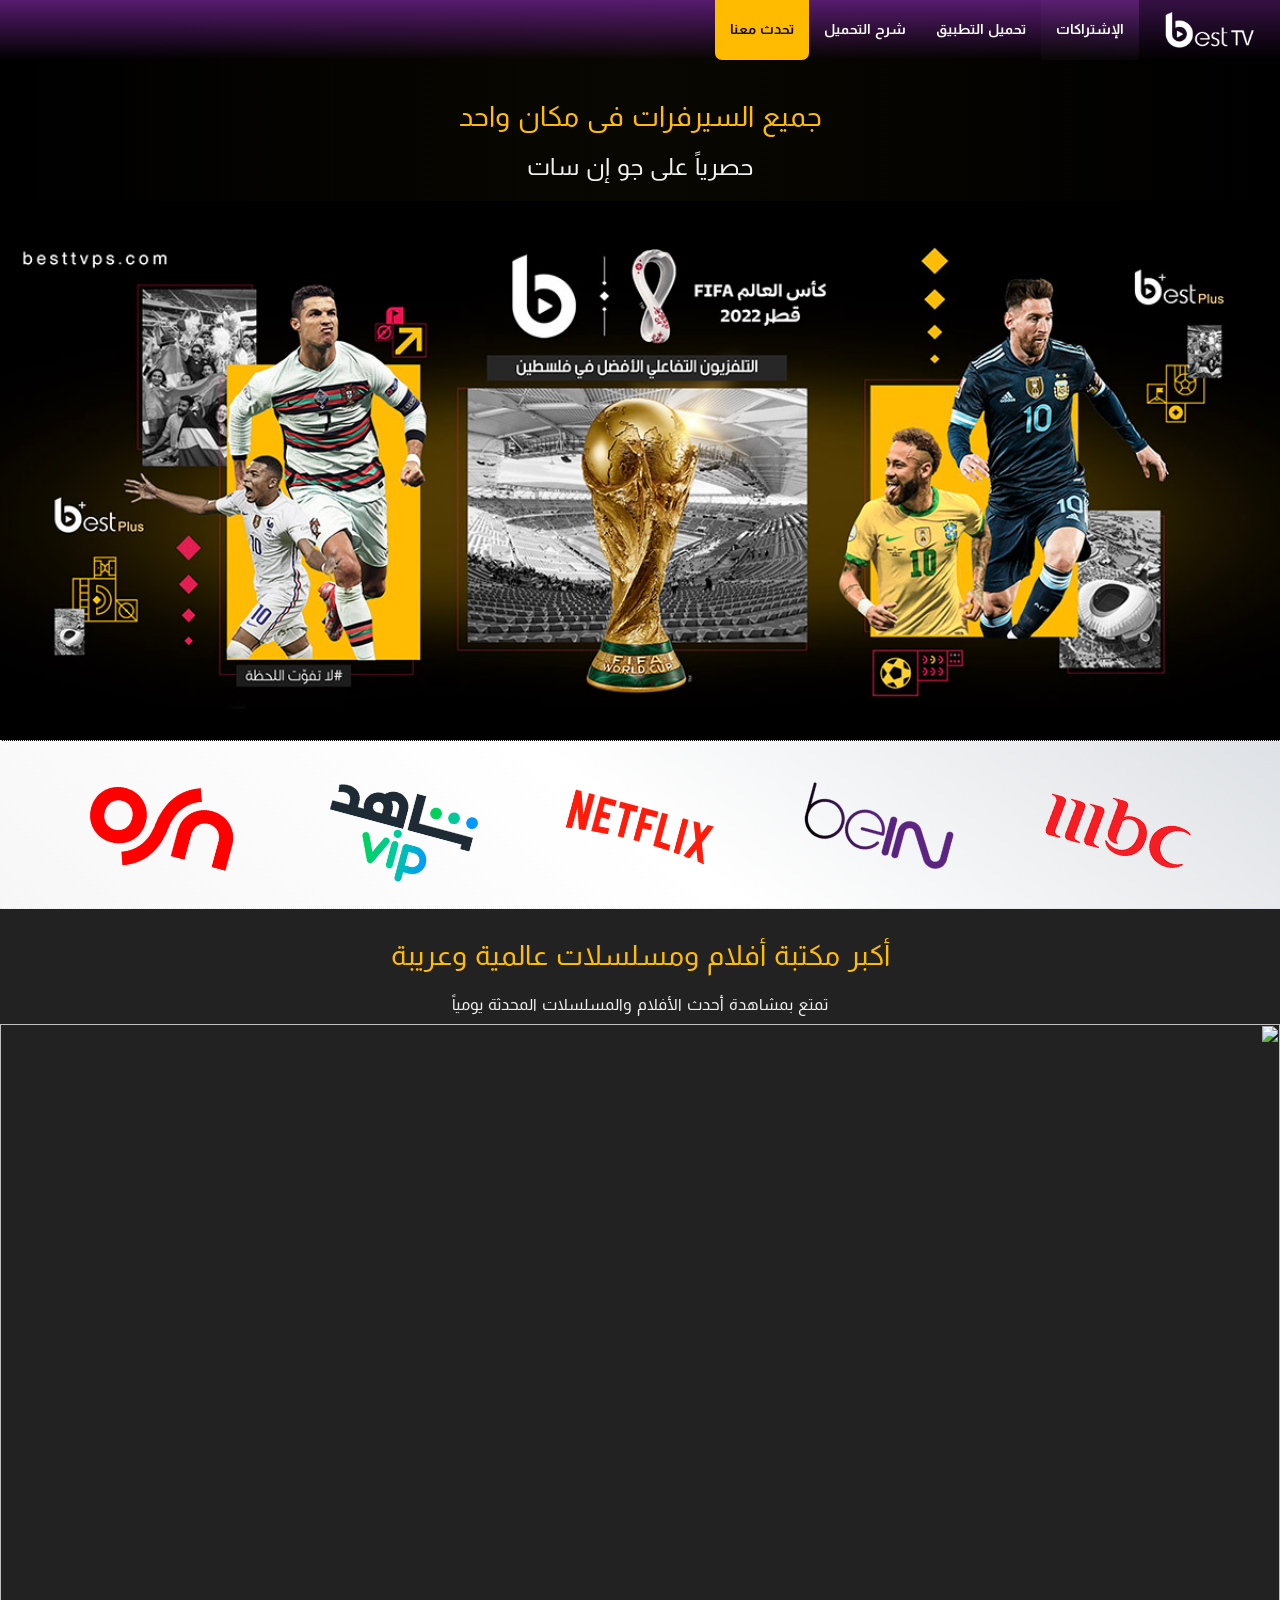
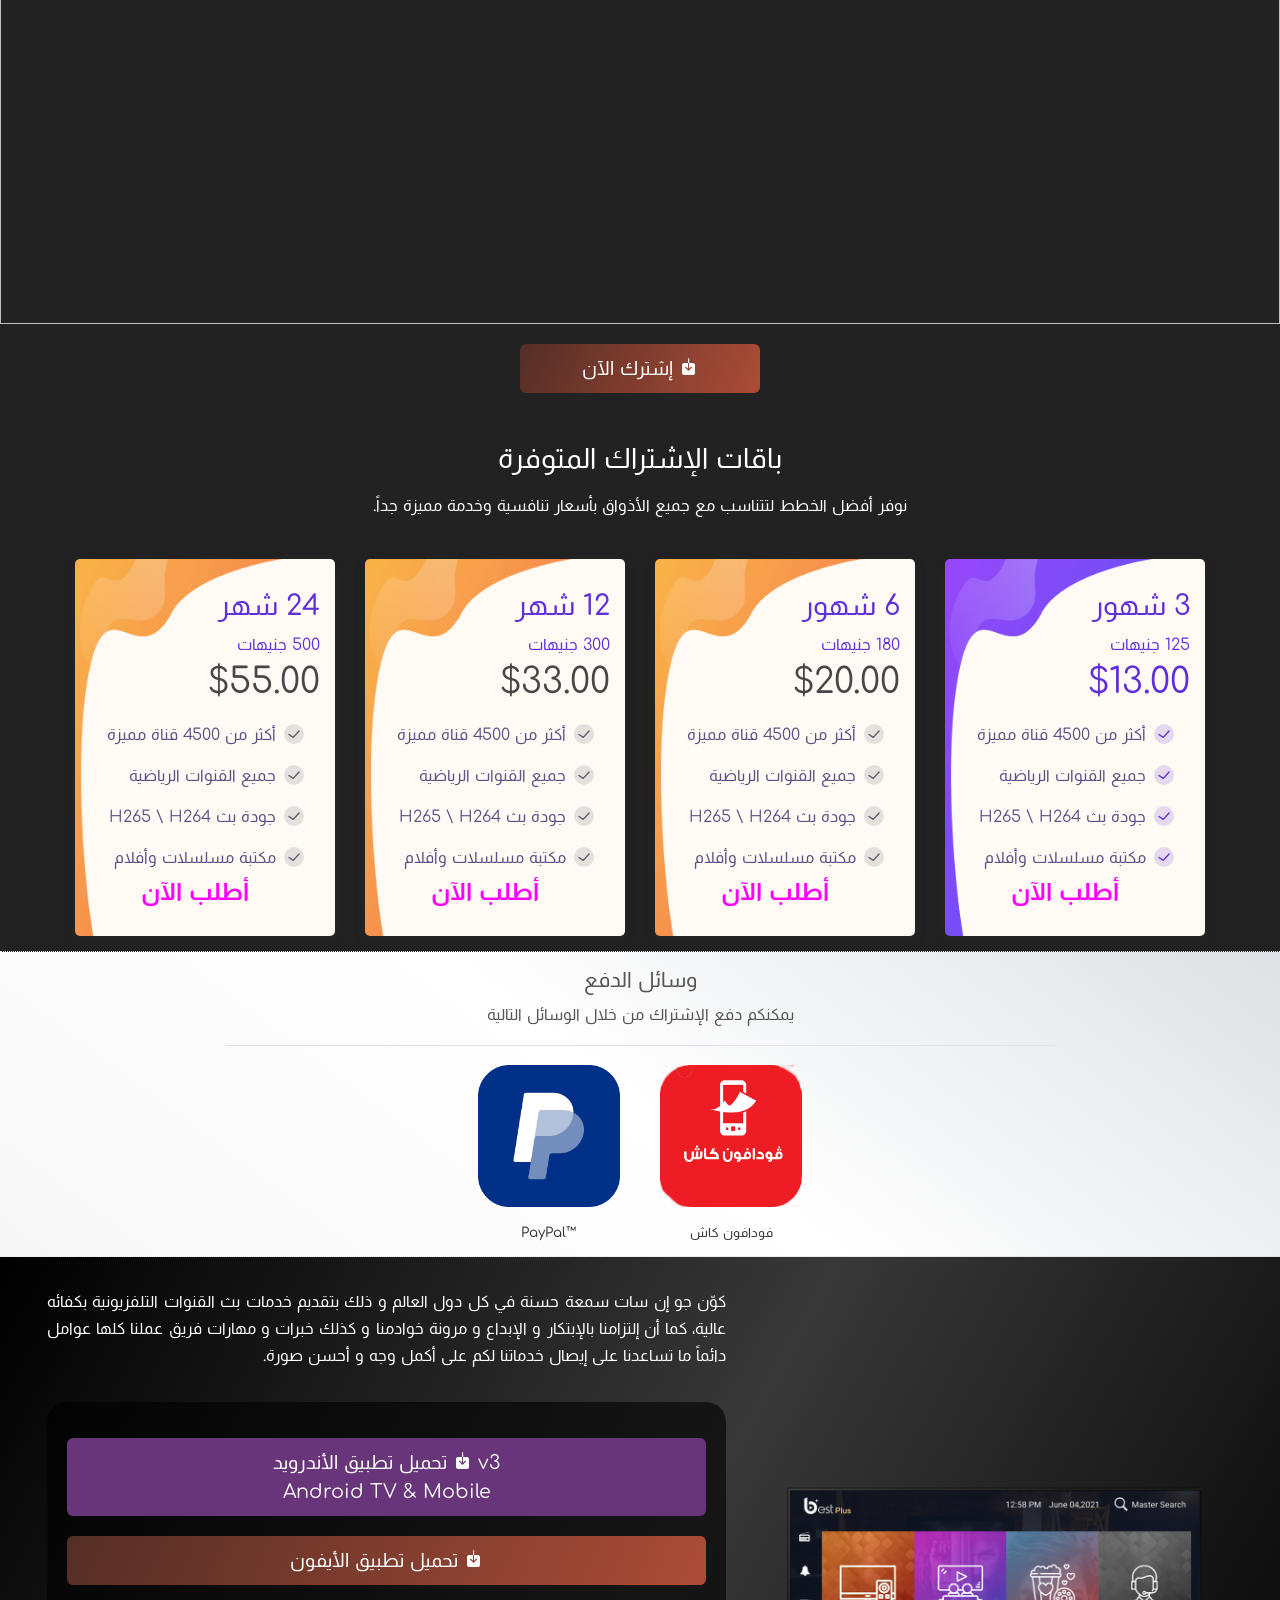
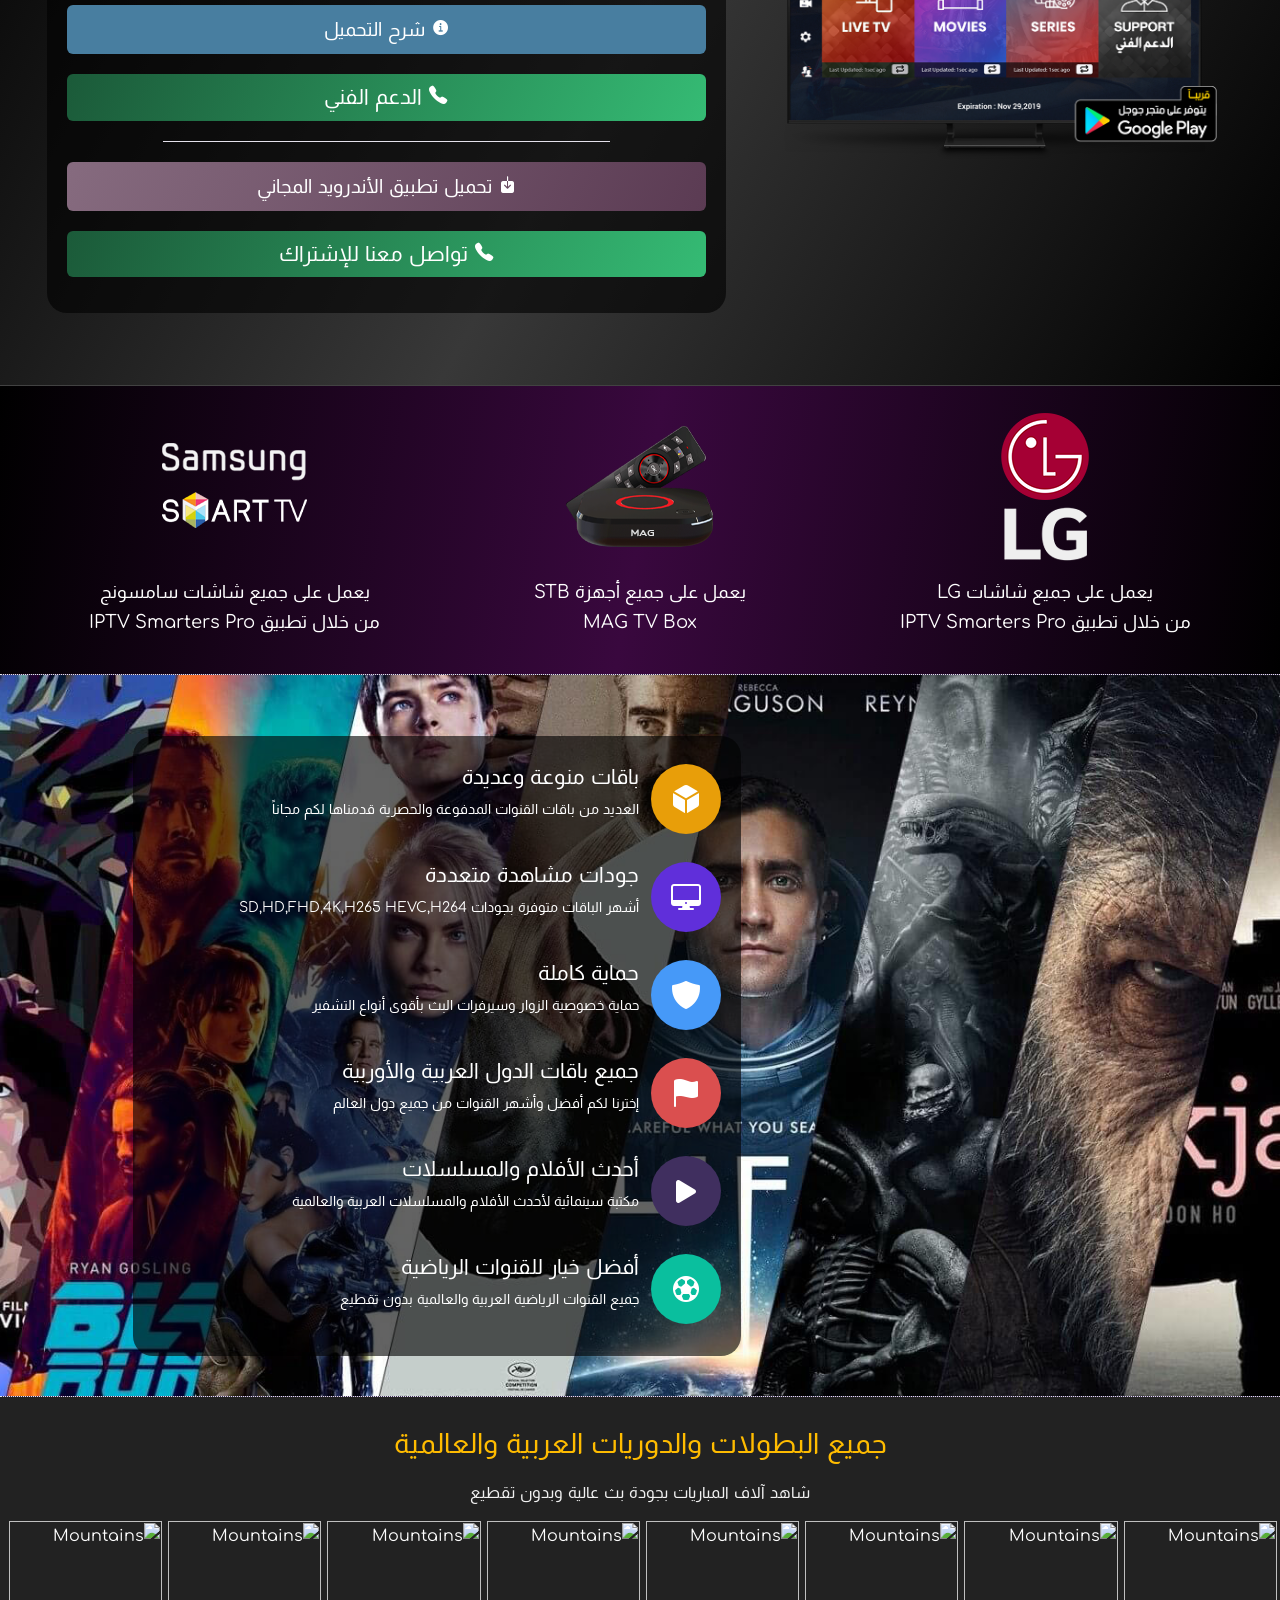
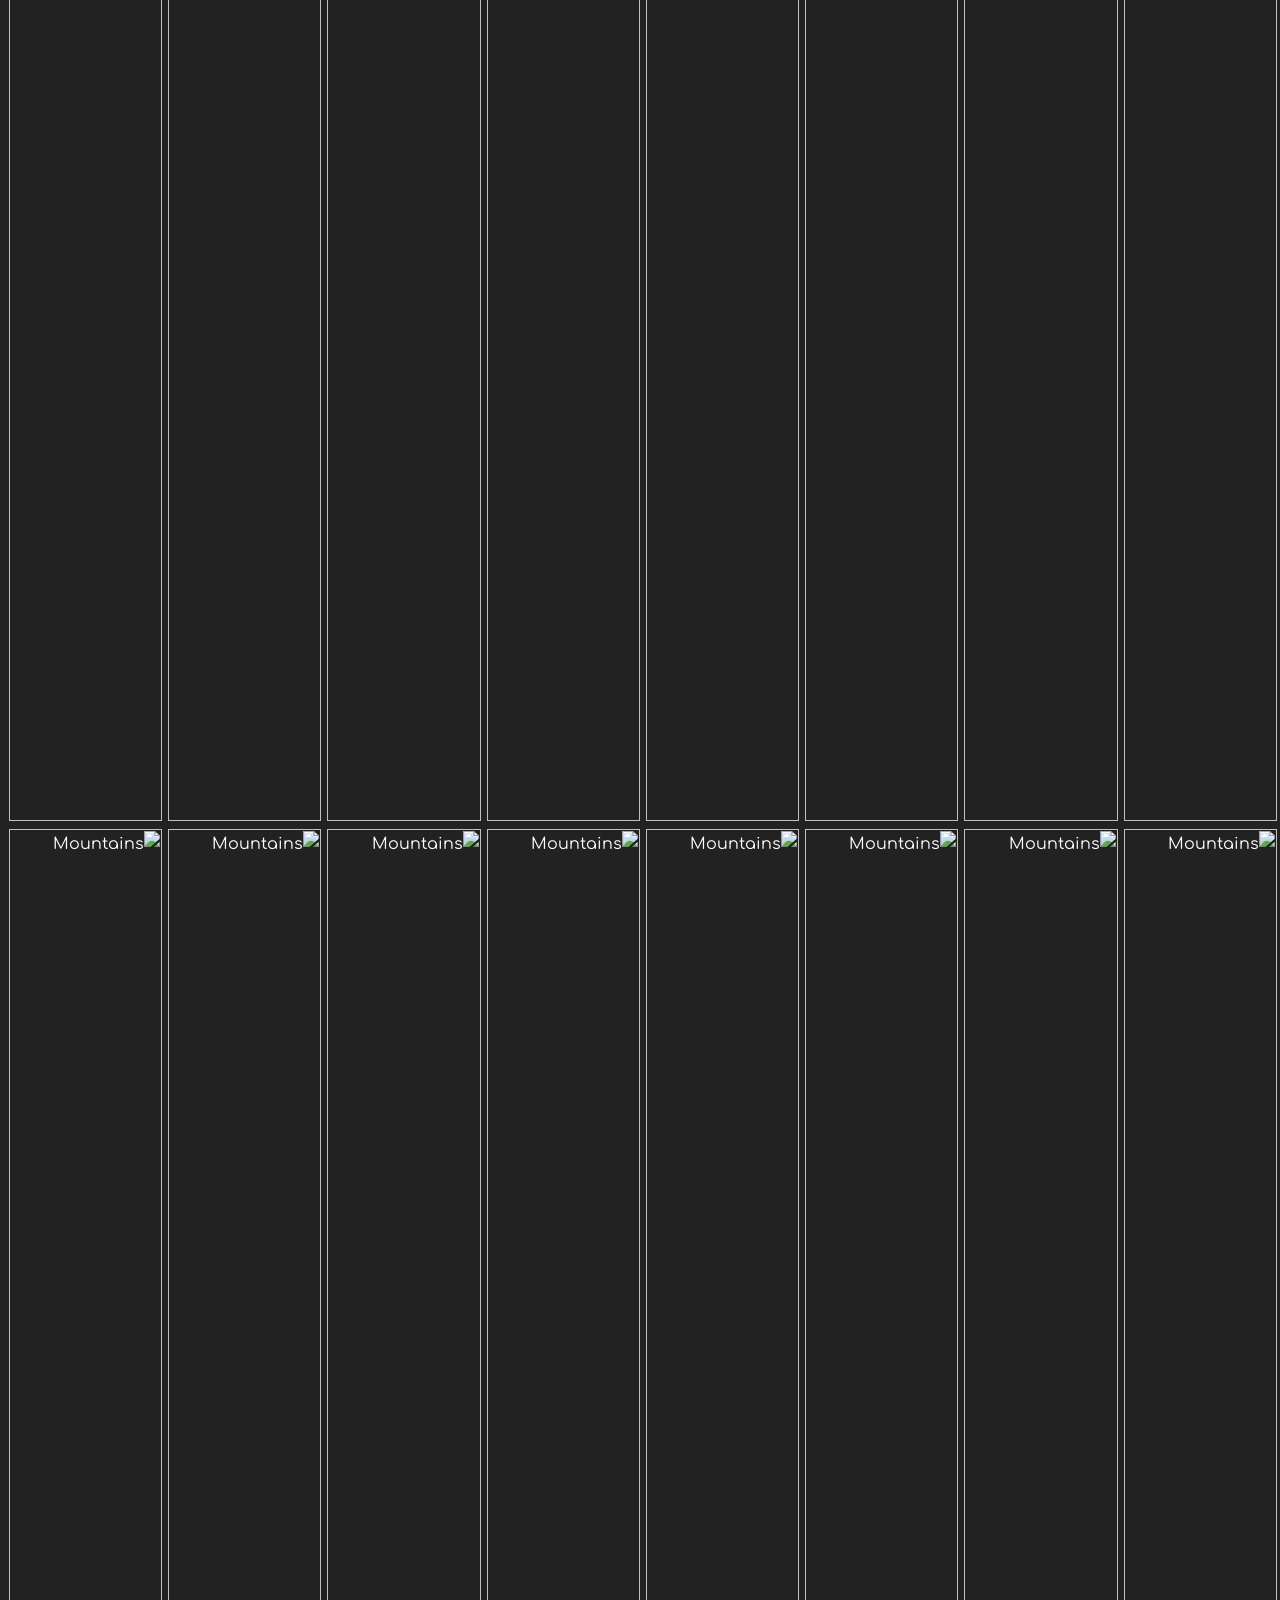
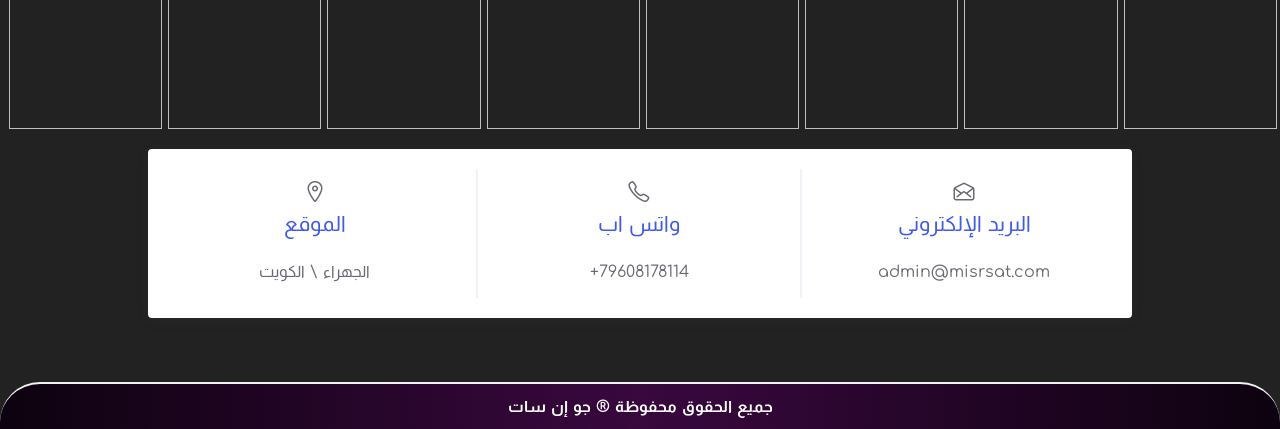
==== commit 30dff65f: "Update index.html" ====
--- a/index.html
+++ b/index.html
@@ -4,19 +4,18 @@
     <meta charset="UTF-8">
     <meta name="viewport" content="width=device-width, initial-scale=1">
     <meta http-equiv="X-UA-Compatible" content="IE=edge" />
-    <meta name="copyright" content="Mahmoud Nakhleh">
-    <meta property="og:url" content="https://besttvps.com" />
+    <meta name="copyright" content="Elqza">
+    <meta property="og:url" content="https://goinsat.com" />
     <meta property="og:type" content="website" />
     <meta name="theme-color" content="#571b6e" />
-    <meta property="og:title" content="best TV | IPTV - بست تي في" />
-    <meta property="og:description" content="بيست تي في - السيرفر الفلسطيني الأفضل لمشاهدة المئات من القنوات التلفزيونية الفضائية والمشفرة بالإضافة لمكتبة منوعة من الأفلام العربية والأجنبية المترجمة بجودة عالية وبدون تقطيع بواسطة هاتفك الذكي أو باستخدام جهازك اللوحي أو "
-        التلفزيون الذكي " مجاناً best TV, bestTV apk, تحميل تطبيق بست تي في">
+    <meta property="og:title" content="Go IN Sat | IPTV - جو إن سات" />
+    <meta property="og:description" content="جو إن سات - المجمع العربي الأول لجميع سيرفرات الأيبي تي في لمشاهدة المئات من القنوات التلفزيونية الفضائية والمشفرة بالإضافة لمكتبة منوعة من الأفلام العربية والأجنبية المترجمة بجودة عالية وبدون تقطيع بواسطة هاتفك الذكي أو باستخدام جهازك اللوحي أو التلفزيون الذكي مجاناً best TV, bestTV apk, تحميل تطبيق بست تي في">
     <meta name="keywords" content="apk,besttv,best,tv,تطبيق بست تي في،بيست تي في،تحميل بست تي في">
-    <meta property="og:image" content="https://besttvps.com/app/assets/img/mockup.png" />
+    <meta property="og:image" content="https://goinsat.com/app/assets/img/mockup.png" />
     <link rel="stylesheet" href="https://cdnjs.cloudflare.com/ajax/libs/font-awesome/4.7.0/css/font-awesome.min.css">
     <link href="https://cdnjs.cloudflare.com/ajax/libs/video.js/7.10.2/video-js.min.css" rel="stylesheet">
     <script src="https://cdnjs.cloudflare.com/ajax/libs/video.js/7.10.2/video.min.js" type="9a74f3a136309abd8dbde309-text/javascript"></script>
-    <title>best TV | بست تي في</title>
+    <title>جو إن سات | جميع السيرفرات فى مكان واحد</title>
     <link rel="shortcut icon" href="./app/assets/favicon.png" type="image/x-icon">
     <link rel="stylesheet" href="./app/assets/css/maicons.css">
     <link rel="stylesheet" href="./app/assets/css/best.css">
@@ -371,12 +370,13 @@
 
 <body>
     <div class="topnav" id="myTopnav">
-        <a class="home" href="https://besttvps.com/">
+        <a class="home" href="https://goinsat.com/">
 <img class="logo" src="./app/assets/best_tv.png"></a>
         <a href="#subscription" class="123">الإشتراكات</a>
         <a href="#download-app">تحميل التطبيق</a>
-        <a href="https://besttvps.com/info.html">شرح التحميل</a>
-        <a href="https://besttvps.com/WorldCup.html" target="_blank" class="cup2">جدول كأس العالم</a>
+        <a href="https://goinsat.com/info.html">شرح التحميل</a>
+        <a href="https://wa.link/aha69p" target="_blank" class="cup2">تحدث معنا</a>
+
         <a href="javascript:void(0);" class="icon" onclick="if (!window.__cfRLUnblockHandlers) return false; myFunction()" data-cf-modified-9a74f3a136309abd8dbde309-="">
 <i class="fa fa-bars"></i>
 </a>
@@ -385,7 +385,7 @@
         <div data-reactid="117">
             <!-- react-empty: 118 -->
             <div class="ed1 txt-center clearfix" dir="auto" data-reactid="119" style="color: rgb(255, 188, 0);">
-                <h4 id="fifa-2022">كأس العالم FIFA قطر 2022™</h4>
+                <h4 id="fifa-2022">جميع السيرفرات فى مكان واحد</h4>
             </div>
         </div>
     </section>
@@ -393,7 +393,7 @@
         <div data-reactid="117">
             <!-- react-empty: 118 -->
             <div class="ed2 txt-center clearfix" dir="auto" data-reactid="119" style="color: rgb(241 241 241);">
-                <h3 id="fifa-2022">حصرياً على بست تي في</h3>
+                <h3 id="fifa-2022">حصرياً على جو إن سات</h3>
             </div>
         </div>
     </section>
@@ -469,7 +469,7 @@
         </div>
     </section>
 
-    <center><a href="https://wa.link/8kel4h" class="subnow btn btn-info rounded-pill font-free"><span class="icon mai-download"></span> إشترك الآن</a></center>
+    <center><a href="https://wa.link/aha69p" class="subnow btn btn-info rounded-pill font-free"><span class="icon mai-download"></span> إشترك الآن</a></center>
     <div id="subscription" class="page-section">
         <div class="justify-content-center text-center wow fadeInUp" style="visibility: visible;animation-name: fadeInUp;display: flex;">
             <div class="col-lg-6">
@@ -486,9 +486,9 @@
             <div class="pricing-table mt-5 wow fadeInUp">
                 <div class="pricing-item active no-transform">
                     <div class="pricing-header">
-                        <h4>12 شهر</h4>
-                        <h7 class="fw-normal">120 شيكل</h7>
-                        <h1 class="fw-normal">$40.00</h1>
+                        <h4>3 شهور</h4>
+                        <h7 class="fw-normal">125 جنيهات</h7>
+                        <h1 class="fw-normal">$13.00</h1>
                     </div>
                     <div class="pricing-body">
                         <ul class="theme-list">
@@ -496,14 +496,15 @@
                             <li class="list-item">جميع القنوات الرياضية</li>
                             <li class="list-item">جودة بث H265 \ H264</li>
                             <li class="list-item">مكتبة مسلسلات وأفلام</li>
+<h3 style="text-align: center;"><a href="https://www.paypal.com/paypalme/alaaahmedy/13.00" target="_blank"><span style="color: #ff00ff;"><strong>أطلب الآن</strong></span></a></h3>
                         </ul>
                     </div>
                 </div>
                 <div class="pricing-item">
                     <div class="pricing-header">
                         <h4>6 شهور</h4>
-                        <h7 class="fw-normal">85 شيكل</h7>
-                        <h1 class="fw-normal">$28.00</h1>
+                        <h7 class="fw-normal">180 جنيهات</h7>
+                        <h1 class="fw-normal">$20.00</h1>
                     </div>
                     <div class="pricing-body">
                         <ul class="theme-list">
@@ -511,14 +512,15 @@
                             <li class="list-item">جميع القنوات الرياضية</li>
                             <li class="list-item">جودة بث H265 \ H264</li>
                             <li class="list-item">مكتبة مسلسلات وأفلام</li>
+<h3 style="text-align: center;"><a href="https://www.paypal.com/paypalme/alaaahmedy/20.00" target="_blank"><span style="color: #ff00ff;"><strong>أطلب الآن</strong></span></a></h3>
                         </ul>
                     </div>
                 </div>
                 <div class="pricing-item">
                     <div class="pricing-header">
-                        <h4>3 شهور</h4>
-                        <h7 class="fw-normal">50 شيكل</h7>
-                        <h1 class="fw-normal">$17.00</h1>
+                        <h4>12 شهر</h4>
+                        <h7 class="fw-normal">300 جنيهات</h7>
+                        <h1 class="fw-normal">$33.00</h1>
                     </div>
                     <div class="pricing-body">
                         <ul class="theme-list">
@@ -526,14 +528,17 @@
                             <li class="list-item">جميع القنوات الرياضية</li>
                             <li class="list-item">جودة بث H265 \ H264</li>
                             <li class="list-item">مكتبة مسلسلات وأفلام</li>
+
+<h3 style="text-align: center;"><a href="https://www.paypal.com/paypalme/alaaahmedy/33.00" target="_blank"><span style="color: #ff00ff;"><strong>أطلب الآن</strong></span></a></h3>
+
                         </ul>
                     </div>
                 </div>
                 <div class="pricing-item">
                     <div class="pricing-header">
-                        <h4>1 شهر</h4>
-                        <h7 class="fw-normal">25 شيكل</h7>
-                        <h1 class="fw-normal">$8.00</h1>
+                        <h4>24 شهر</h4>
+                        <h7 class="fw-normal">500 جنيهات</h7>
+                        <h1 class="fw-normal">$55.00</h1>
                     </div>
                     <div class="pricing-body">
                         <ul class="theme-list">
@@ -541,6 +546,7 @@
                             <li class="list-item">جميع القنوات الرياضية</li>
                             <li class="list-item">جودة بث H265 \ H264</li>
                             <li class="list-item">مكتبة مسلسلات وأفلام</li>
+<h3 style="text-align: center;"><a href="https://www.paypal.com/paypalme/alaaahmedy/55.00" target="_blank"><span style="color: #ff00ff;"><strong>أطلب الآن</strong></span></a></h3>
                         </ul>
                     </div>
                 </div>
@@ -557,43 +563,16 @@
             <div class="row justify-content-center mt-5">
                 <div class="responsivepayments wow fadeInUp" style="visibility: visible; animation-name: fadeInUp;">
                     <div class="galleryfifa">
-                        <a target="_blank" href="https://www.youtube.com/watch?v=cdOXG3sxyHM">
-<img src="./app/payments/bankop.png"></a>
-                        <div class="desc">بنك فلسطين™</div>
+                        <a target="_blank" href="https://wa.link/aha69p">
+<img src="./app/payments/voda.png"></a>
+                        <div class="desc">فودافون كاش</div>
                     </div>
                 </div>
                 <div class="responsivepayments wow fadeInUp" style="visibility: visible; animation-name: fadeInUp;">
                     <div class="galleryfifa">
-                        <a target="_blank" href="https://tiny.cc/7av0vz">
+                        <a target="_blank" href="https://www.paypal.me/alaaahmedy/">
 <img src="./app/payments/PayPal.png"></a>
                         <div class="desc">™PayPal</div>
-                    </div>
-                </div>
-                <div class="responsivepayments wow fadeInUp" style="visibility: visible; animation-name: fadeInUp;">
-                    <div class="galleryfifa">
-                        <a target="_blank" href="https://play.google.com/store/apps/details?id=ps.jawwalPay.customer&hl=ar">
-<img src="./app/payments/Jawwalpay.png"></a>
-                        <div class="desc">محفظة جوال</div>
-                    </div>
-                </div>
-                <div class="responsivepayments wow fadeInUp" style="visibility: visible; animation-name: fadeInUp;">
-                    <div class="galleryfifa">
-                        <img src="./app/payments/telelink.png">
-                        <div class="desc">معارض Telelink</div>
-                    </div>
-                </div>
-                <div class="responsivepayments wow fadeInUp" style="visibility: visible; animation-name: fadeInUp;">
-                    <div class="galleryfifa">
-                        <a target="_blank" href="https://play.google.com/store/apps/details?id=com.trigger.maalchat&hl=ar">
-<img src="./app/payments/maalchat.png"></a>
-                        <div class="desc">مالتشات</div>
-                    </div>
-                </div>
-                <div class="responsivepayments wow fadeInUp" style="visibility: visible; animation-name: fadeInUp;">
-                    <div class="galleryfifa">
-                        <a target="_blank" href="https://play.google.com/store/apps/details?id=com.pcnc.wallet&hl=ar">
-<img src="./app/payments/PalPay.png"></a>
-                        <div class="desc">™PalPay</div>
                     </div>
                 </div>
             </div>
@@ -612,18 +591,18 @@
                     </div>
                     <div id="download-app" class="col-lg-7 mb-7 wow fadeInUp">
                         <p class="mb-5" style="text-align: justify;">
-                            كوّن bestTV سمعة حسنة في كل دول العالم و ذلك بتقديم خدمات بث القنوات التلفزيونية بكفائه عالية، كما أن إلتزامنا بالإبتكار و الإبداع و مرونة خوادمنا و كذلك خبرات و مهارات فريق عملنا كلها عوامل دائماً ما تساعدنا على إيصال خدماتنا لكم على أكمل وجه و أحسن
+                            كوّن جو إن سات سمعة حسنة في كل دول العالم و ذلك بتقديم خدمات بث القنوات التلفزيونية بكفائه عالية، كما أن إلتزامنا بالإبتكار و الإبداع و مرونة خوادمنا و كذلك خبرات و مهارات فريق عملنا كلها عوامل دائماً ما تساعدنا على إيصال خدماتنا لكم على أكمل وجه و أحسن
                             صورة.
                         </p>
                         <div class="py-3 mt-lg-5">
-                            <a href="https://besttvps.com/bexuiPlayer(3.0.3).apk" class="btn btn-warning rounded-pill font-free"><span class="icon mai-download"></span> v3 تحميل تطبيق الأندرويد <br> Android TV & Mobile</a>
+                            <a href="https://play.google.com/store/apps/details?id=com.nst.iptvsmarterstvbox" class="btn btn-warning rounded-pill font-free"><span class="icon mai-download"></span> v3 تحميل تطبيق الأندرويد <br> Android TV & Mobile</a>
                             <a target="_blank" href="https://apps.apple.com/ca/app/smarters-player-lite/id1628995509" class="btn btn-info rounded-pill font-free h5"><span class="icon mai-download"></span> تحميل تطبيق الأيفون</a>
-                            <a href="https://besttvps.com/info.html" class="btn btn-secondary rounded-pill font-free"><span class="icon mai-information-circle"></span> شرح التحميل</a>
-                            <a href="https://wa.link/8kel4h" class="btn btn-success rounded-pill h5"><span class="icon mai-call"></span> الدعم الفني</a>
+                            <a href="https://goinsat.com/info.html" class="btn btn-secondary rounded-pill font-free"><span class="icon mai-information-circle"></span> شرح التحميل</a>
+                            <a href="https://wa.link/aha69p" class="btn btn-success rounded-pill h5"><span class="icon mai-call"></span> الدعم الفني</a>
                             <hr>
-                            <a href="https://besttvps.com/app/bestTV.apk" class="btn btn-info rounded-pill font-free" style="color: #ffffff;background-image: linear-gradient( 295deg , #5b3b53, #866b7f);border-color: #575757 !important;">
+                            <a href="https://play.google.com/store/apps/details?id=com.s9h.maven4k1" class="btn btn-info rounded-pill font-free" style="color: #ffffff;background-image: linear-gradient( 295deg , #5b3b53, #866b7f);border-color: #575757 !important;">
 <span class="icon mai-download"></span> تحميل تطبيق الأندرويد المجاني</a>
-                            <a href="https://wa.link/8kel4h" class="btn btn-success rounded-pill h5"><span class="icon mai-call"></span> تواصل معنا للإشتراك</a>
+                            <a href="https://wa.link/aha69p" class="btn btn-success rounded-pill h5"><span class="icon mai-call"></span> تواصل معنا للإشتراك</a>
                         </div>
                     </div>
                 </div>
@@ -751,82 +730,82 @@
     </section>
     <div class="responsivelogos wow fadeInUp" style="visibility: visible; animation-name: fadeInUp;">
         <div class="galleryfifa">
-            <img src="https://besttvps.com/app/assets/img/fifa/1.webp" alt="Mountains" width="400" height="400">
-        </div>
-    </div>
-    <div class="responsivelogos wow fadeInUp" style="visibility: visible; animation-name: fadeInUp;">
-        <div class="galleryfifa">
-            <img src="https://besttvps.com/app/assets/img/fifa/2.webp" alt="Mountains" width="400" height="400">
-        </div>
-    </div>
-    <div class="responsivelogos wow fadeInUp" style="visibility: visible; animation-name: fadeInUp;">
-        <div class="galleryfifa">
-            <img src="https://besttvps.com/app/assets/img/fifa/3.webp" alt="Mountains" width="400" height="400">
-        </div>
-    </div>
-    <div class="responsivelogos wow fadeInUp" style="visibility: visible; animation-name: fadeInUp;">
-        <div class="galleryfifa">
-            <img src="https://besttvps.com/app/assets/img/fifa/4.webp" alt="Mountains" width="400" height="400">
-        </div>
-    </div>
-    <div class="responsivelogos wow fadeInUp" style="visibility: visible; animation-name: fadeInUp;">
-        <div class="galleryfifa">
-            <img src="https://besttvps.com/app/assets/img/fifa/5.webp" alt="Mountains" width="400" height="400">
-        </div>
-    </div>
-    <div class="responsivelogos wow fadeInUp" style="visibility: visible; animation-name: fadeInUp;">
-        <div class="galleryfifa">
-            <img src="https://besttvps.com/app/assets/img/fifa/6.webp" alt="Mountains" width="400" height="400">
-        </div>
-    </div>
-    <div class="responsivelogos wow fadeInUp" style="visibility: visible; animation-name: fadeInUp;">
-        <div class="galleryfifa">
-            <img src="https://besttvps.com/app/assets/img/fifa/7.webp" alt="Mountains" width="400" height="400">
-        </div>
-    </div>
-    <div class="responsivelogos wow fadeInUp" style="visibility: visible; animation-name: fadeInUp;">
-        <div class="galleryfifa">
-            <img src="https://besttvps.com/app/assets/img/fifa/8.webp" alt="Mountains" width="400" height="400">
-        </div>
-    </div>
-    <div class="responsivelogos wow fadeInUp" style="visibility: visible; animation-name: fadeInUp;">
-        <div class="galleryfifa">
-            <img src="https://besttvps.com/app/assets/img/fifa/9.webp" alt="Mountains" width="400" height="400">
-        </div>
-    </div>
-    <div class="responsivelogos wow fadeInUp" style="visibility: visible; animation-name: fadeInUp;">
-        <div class="galleryfifa">
-            <img src="https://besttvps.com/app/assets/img/fifa/10.webp" alt="Mountains" width="400" height="400">
-        </div>
-    </div>
-    <div class="responsivelogos wow fadeInUp" style="visibility: visible; animation-name: fadeInUp;">
-        <div class="galleryfifa">
-            <img src="https://besttvps.com/app/assets/img/fifa/11.webp" alt="Mountains" width="400" height="400">
-        </div>
-    </div>
-    <div class="responsivelogos wow fadeInUp" style="visibility: visible; animation-name: fadeInUp;">
-        <div class="galleryfifa">
-            <img src="https://besttvps.com/app/assets/img/fifa/12.webp" alt="Mountains" width="400" height="400">
-        </div>
-    </div>
-    <div class="responsivelogos wow fadeInUp" style="visibility: visible; animation-name: fadeInUp;">
-        <div class="galleryfifa">
-            <img src="https://besttvps.com/app/assets/img/fifa/13.webp" alt="Mountains" width="400" height="400">
-        </div>
-    </div>
-    <div class="responsivelogos wow fadeInUp" style="visibility: visible; animation-name: fadeInUp;">
-        <div class="galleryfifa">
-            <img src="https://besttvps.com/app/assets/img/fifa/14.webp" alt="Mountains" width="400" height="400">
-        </div>
-    </div>
-    <div class="responsivelogos wow fadeInUp" style="visibility: visible; animation-name: fadeInUp;">
-        <div class="galleryfifa">
-            <img src="https://besttvps.com/app/assets/img/fifa/15.webp" alt="Mountains" width="400" height="400">
-        </div>
-    </div>
-    <div class="responsivelogos wow fadeInUp" style="visibility: visible; animation-name: fadeInUp;">
-        <div class="galleryfifa">
-            <img src="https://besttvps.com/app/assets/img/fifa/16.webp" alt="Mountains" width="400" height="400">
+            <img src="https://goinsat.com/app/assets/img/fifa/1.webp" alt="Mountains" width="400" height="400">
+        </div>
+    </div>
+    <div class="responsivelogos wow fadeInUp" style="visibility: visible; animation-name: fadeInUp;">
+        <div class="galleryfifa">
+            <img src="https://goinsat.com/app/assets/img/fifa/2.webp" alt="Mountains" width="400" height="400">
+        </div>
+    </div>
+    <div class="responsivelogos wow fadeInUp" style="visibility: visible; animation-name: fadeInUp;">
+        <div class="galleryfifa">
+            <img src="https://goinsat.com/app/assets/img/fifa/3.webp" alt="Mountains" width="400" height="400">
+        </div>
+    </div>
+    <div class="responsivelogos wow fadeInUp" style="visibility: visible; animation-name: fadeInUp;">
+        <div class="galleryfifa">
+            <img src="https://goinsat.com/app/assets/img/fifa/4.webp" alt="Mountains" width="400" height="400">
+        </div>
+    </div>
+    <div class="responsivelogos wow fadeInUp" style="visibility: visible; animation-name: fadeInUp;">
+        <div class="galleryfifa">
+            <img src="https://goinsat.com/app/assets/img/fifa/5.webp" alt="Mountains" width="400" height="400">
+        </div>
+    </div>
+    <div class="responsivelogos wow fadeInUp" style="visibility: visible; animation-name: fadeInUp;">
+        <div class="galleryfifa">
+            <img src="https://goinsat.com/app/assets/img/fifa/6.webp" alt="Mountains" width="400" height="400">
+        </div>
+    </div>
+    <div class="responsivelogos wow fadeInUp" style="visibility: visible; animation-name: fadeInUp;">
+        <div class="galleryfifa">
+            <img src="https://goinsat.com/app/assets/img/fifa/7.webp" alt="Mountains" width="400" height="400">
+        </div>
+    </div>
+    <div class="responsivelogos wow fadeInUp" style="visibility: visible; animation-name: fadeInUp;">
+        <div class="galleryfifa">
+            <img src="https://goinsat.com/app/assets/img/fifa/8.webp" alt="Mountains" width="400" height="400">
+        </div>
+    </div>
+    <div class="responsivelogos wow fadeInUp" style="visibility: visible; animation-name: fadeInUp;">
+        <div class="galleryfifa">
+            <img src="https://goinsat.com/app/assets/img/fifa/9.webp" alt="Mountains" width="400" height="400">
+        </div>
+    </div>
+    <div class="responsivelogos wow fadeInUp" style="visibility: visible; animation-name: fadeInUp;">
+        <div class="galleryfifa">
+            <img src="https://goinsat.com/app/assets/img/fifa/10.webp" alt="Mountains" width="400" height="400">
+        </div>
+    </div>
+    <div class="responsivelogos wow fadeInUp" style="visibility: visible; animation-name: fadeInUp;">
+        <div class="galleryfifa">
+            <img src="https://goinsat.com/app/assets/img/fifa/11.webp" alt="Mountains" width="400" height="400">
+        </div>
+    </div>
+    <div class="responsivelogos wow fadeInUp" style="visibility: visible; animation-name: fadeInUp;">
+        <div class="galleryfifa">
+            <img src="https://goinsat.com/app/assets/img/fifa/12.webp" alt="Mountains" width="400" height="400">
+        </div>
+    </div>
+    <div class="responsivelogos wow fadeInUp" style="visibility: visible; animation-name: fadeInUp;">
+        <div class="galleryfifa">
+            <img src="https://goinsat.com/app/assets/img/fifa/13.webp" alt="Mountains" width="400" height="400">
+        </div>
+    </div>
+    <div class="responsivelogos wow fadeInUp" style="visibility: visible; animation-name: fadeInUp;">
+        <div class="galleryfifa">
+            <img src="https://goinsat.com/app/assets/img/fifa/14.webp" alt="Mountains" width="400" height="400">
+        </div>
+    </div>
+    <div class="responsivelogos wow fadeInUp" style="visibility: visible; animation-name: fadeInUp;">
+        <div class="galleryfifa">
+            <img src="https://goinsat.com/app/assets/img/fifa/15.webp" alt="Mountains" width="400" height="400">
+        </div>
+    </div>
+    <div class="responsivelogos wow fadeInUp" style="visibility: visible; animation-name: fadeInUp;">
+        <div class="galleryfifa">
+            <img src="https://goinsat.com/app/assets/img/fifa/16.webp" alt="Mountains" width="400" height="400">
         </div>
     </div>
     <div class="container">
@@ -836,15 +815,15 @@
                     <div class="row row-beam-md">
                         <div class="col-md-4 text-center py-3 py-md-2"><i class="mai-location-outline h3"></i>
                             <p class="fg-primary fw-medium fs-vlarge">الموقع</p>
-                            <p class="mb-0">رام الله \ فلسطين</p>
+                            <p class="mb-0">الجهراء \ الكويت</p>
                         </div>
                         <div class="col-md-4 text-center py-3 py-md-2"><i class="mai-call-outline h3"></i>
                             <p class="fg-primary fw-medium fs-vlarge">واتس اب</p>
-                            <p class="mb-1">+970 597 544446</p>
+                            <p class="mb-1">+79608178114</p>
                         </div>
                         <div class="col-md-4 text-center py-3 py-md-2"><i class="mai-mail-open-outline h3"></i>
                             <p class="fg-primary fw-medium fs-vlarge">البريد الإلكتروني</p>
-                            <p class="mb-1"><a href="/cdn-cgi/l/email-protection" class="__cf_email__" data-cfemail="f79592848383818784d994989ab7909a969e9bd994989a">[email&#160;protected]</a></p>
+                            <p class="mb-1">admin@misrsat.com</p>
                         </div>
                     </div>
                 </div>
@@ -852,9 +831,8 @@
         </div>
     </div>
     <div class="footer">
-        <b>جميع الحقوق محفوظة ® bestTV</b>
-    </div>
-    <script data-cfasync="false" src="/cdn-cgi/scripts/5c5dd728/cloudflare-static/email-decode.min.js"></script>
+        <b>جميع الحقوق محفوظة ® جو إن سات</b>
+    </div>
     <script type="9a74f3a136309abd8dbde309-text/javascript">
         var player = videojs('bestTV', {
             'autoplay': true,
@@ -923,8 +901,9 @@
                 $('.wppBtn').fadeOut();
             }
         });
-    </script>
-    <a href="https://wa.link/8kel4h" class="wppBtn pulse">
+    
+	</script>
+    <a href="https://wa.link/aha69p" class="wppBtn pulse">
         <div class="wppBtn" style="display:flex;justify-content:center;align-items:center;flex-direction:row-reverse;background-color: #25D366;border-radius:25px;">
             <p class="ctc_s_7_1_cta ctc-analytics ctc_cta ht-ctc-cta  ht-ctc-cta-hover " style="order: 1; color: rgb(255, 255, 255); padding-right: 21px; margin: 0px 10px; border-radius: 25px; ;">تواصل معنا</p>
             <div class="ctc_s_7_icon_padding ctc-analytics " style="padding: 12px;background-color: #25D366;border-radius: 25px; ">
@@ -936,7 +915,7 @@
 </svg> </div>
         </div>
     </a>
-    <script src="/cdn-cgi/scripts/7d0fa10a/cloudflare-static/rocket-loader.min.js" data-cf-settings="9a74f3a136309abd8dbde309-|49" defer=""></script>
+	
 </body>
 
-</html>+</html>
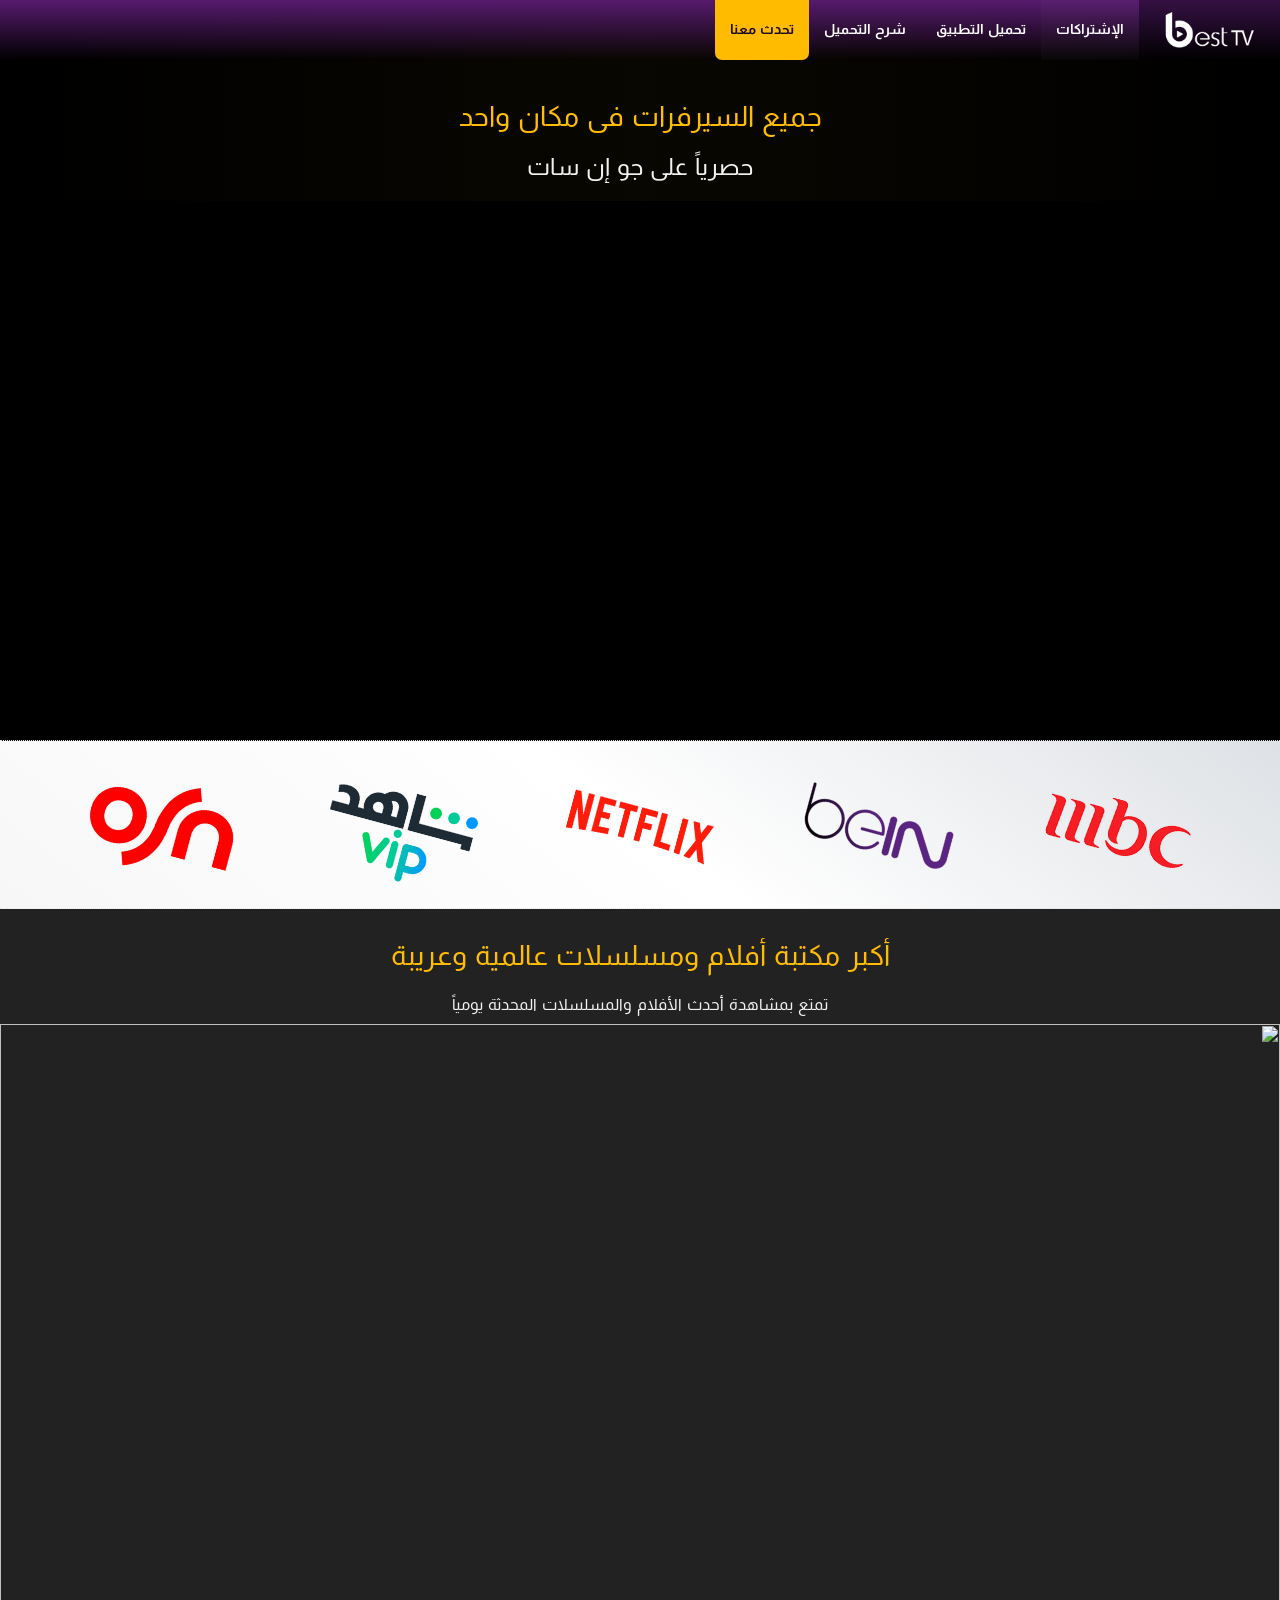
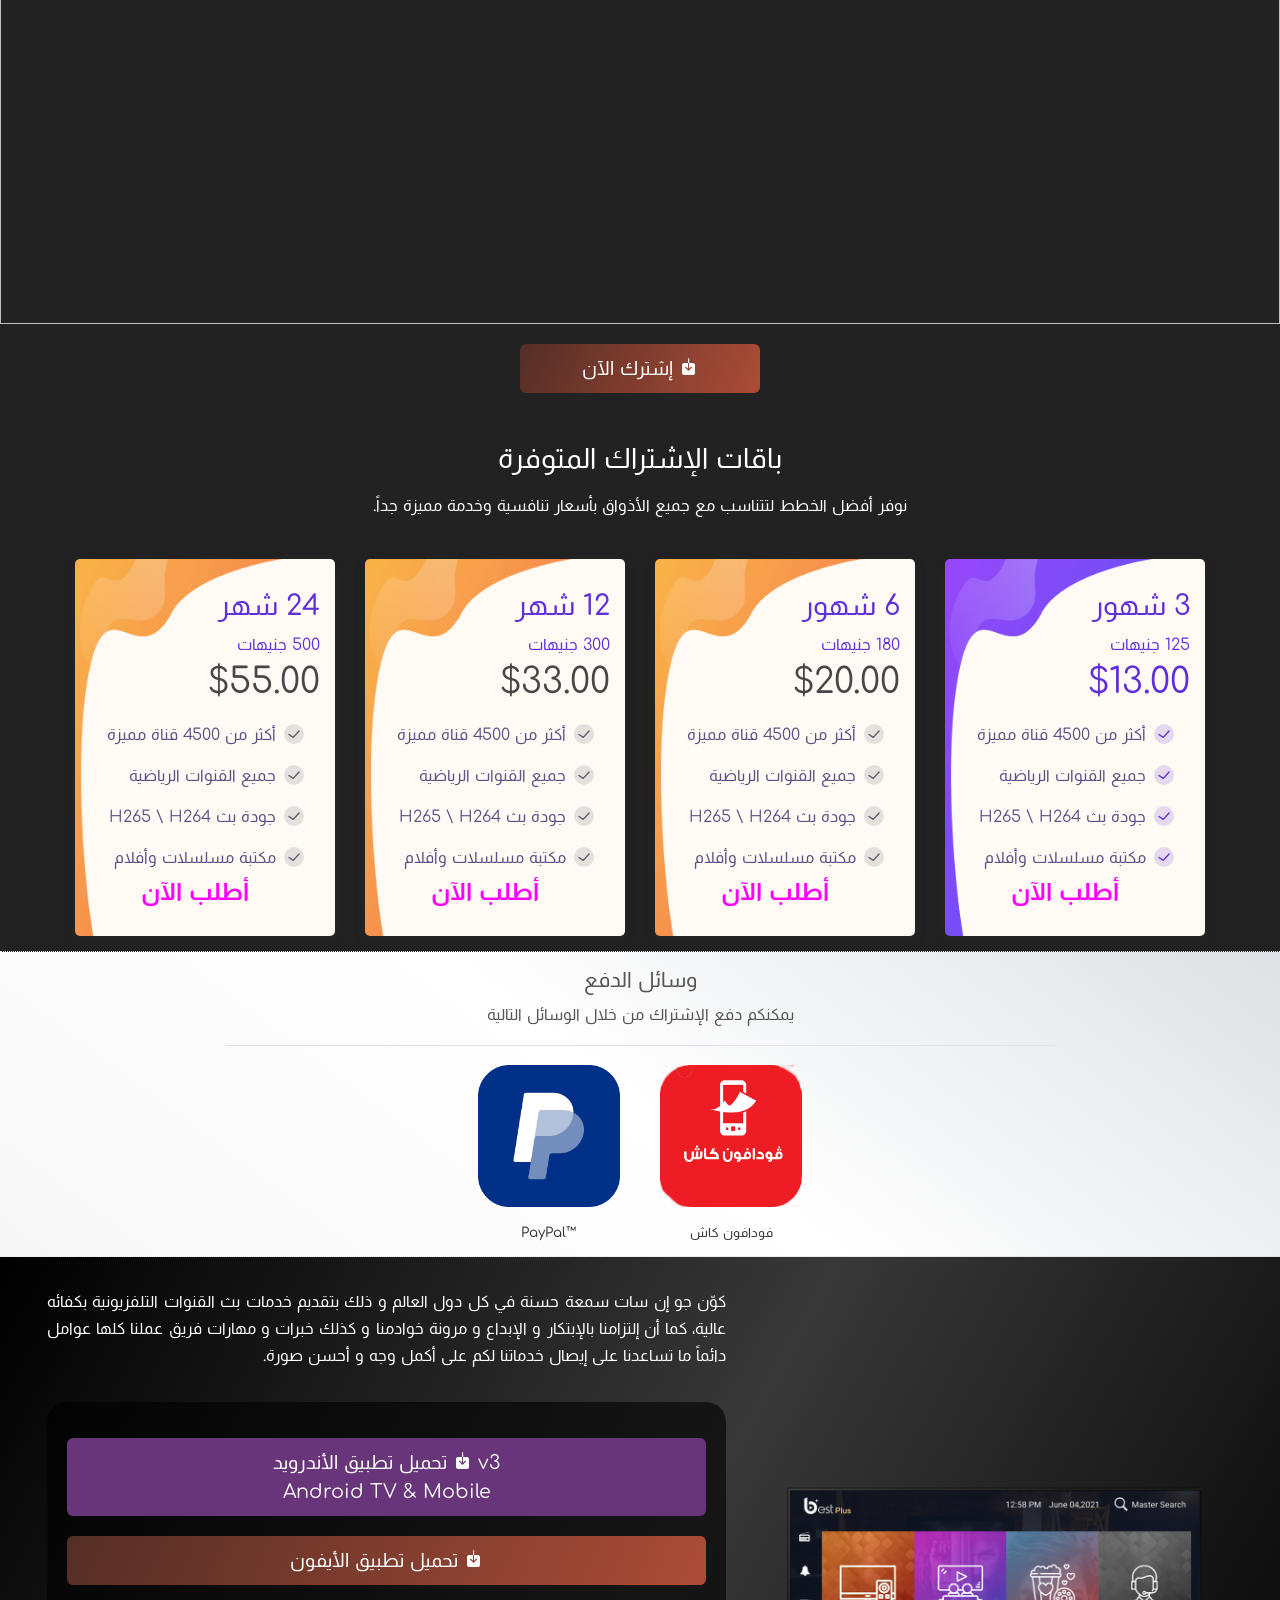
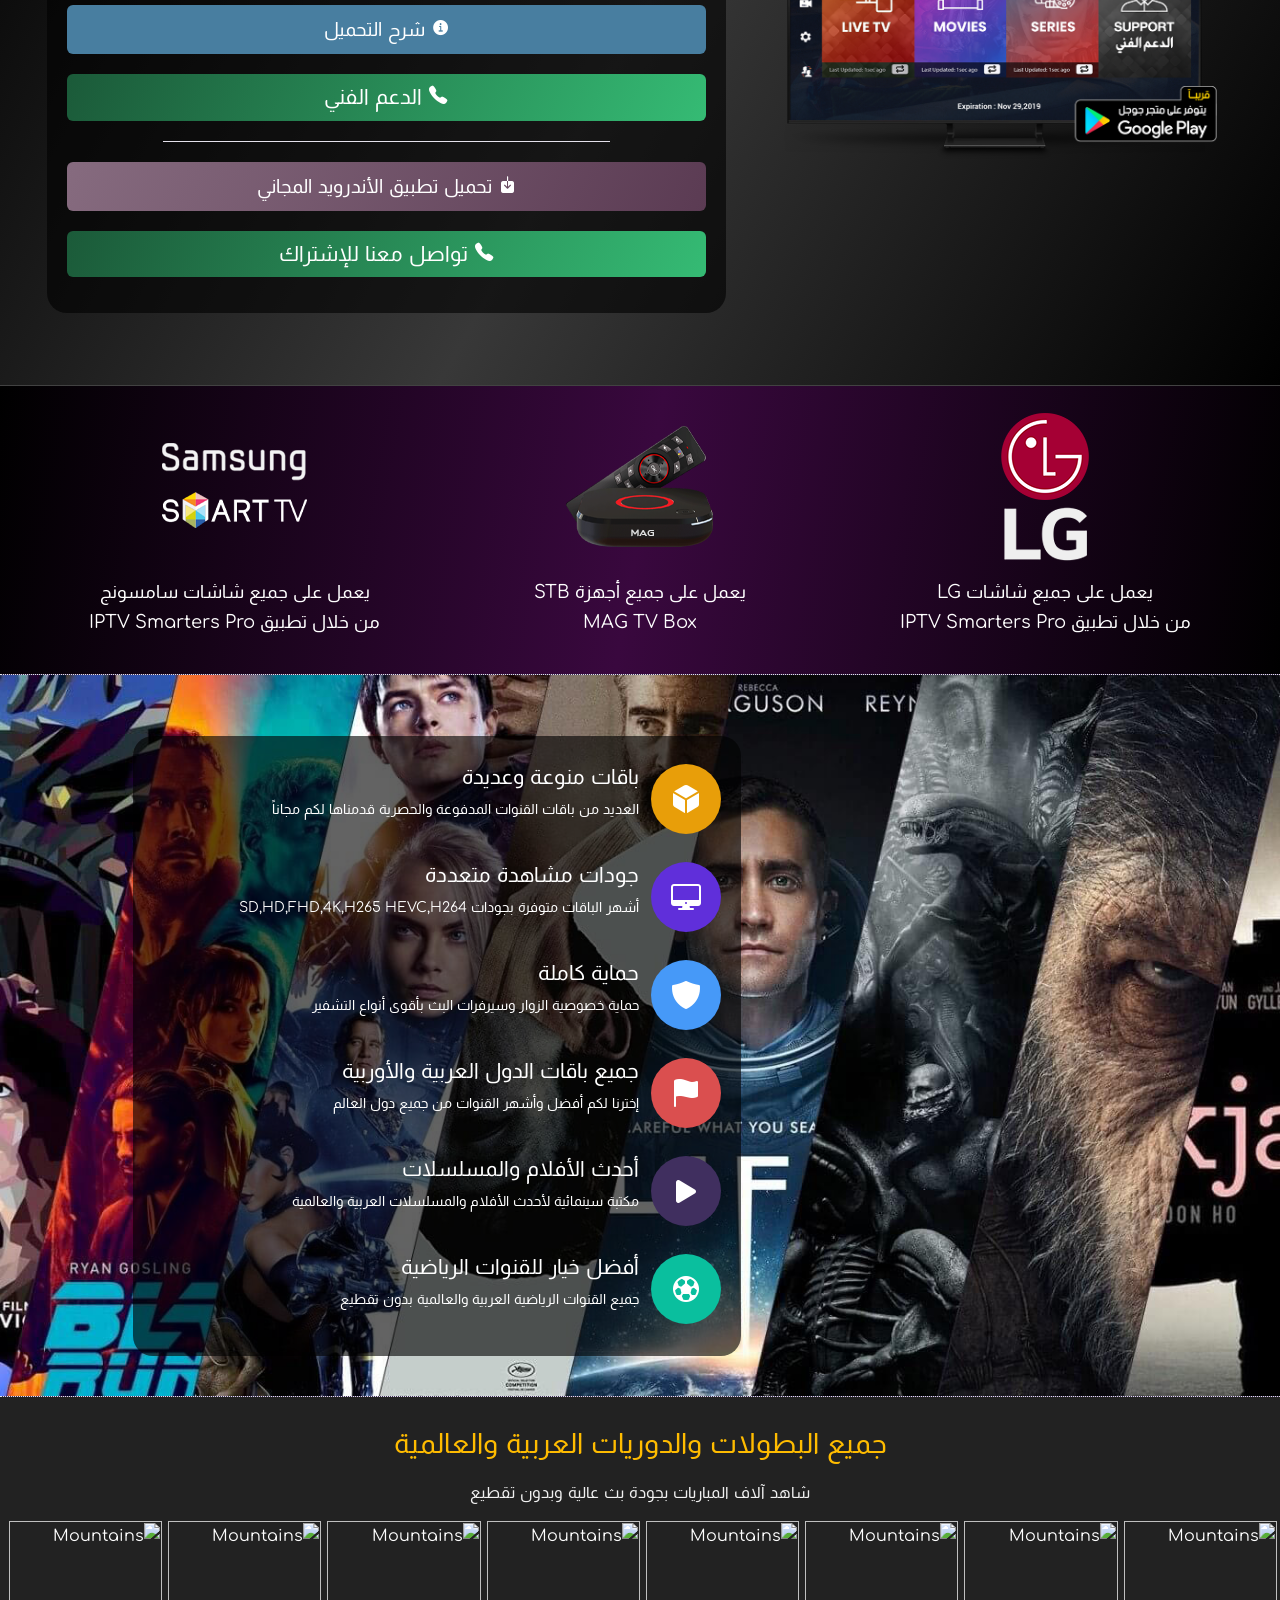
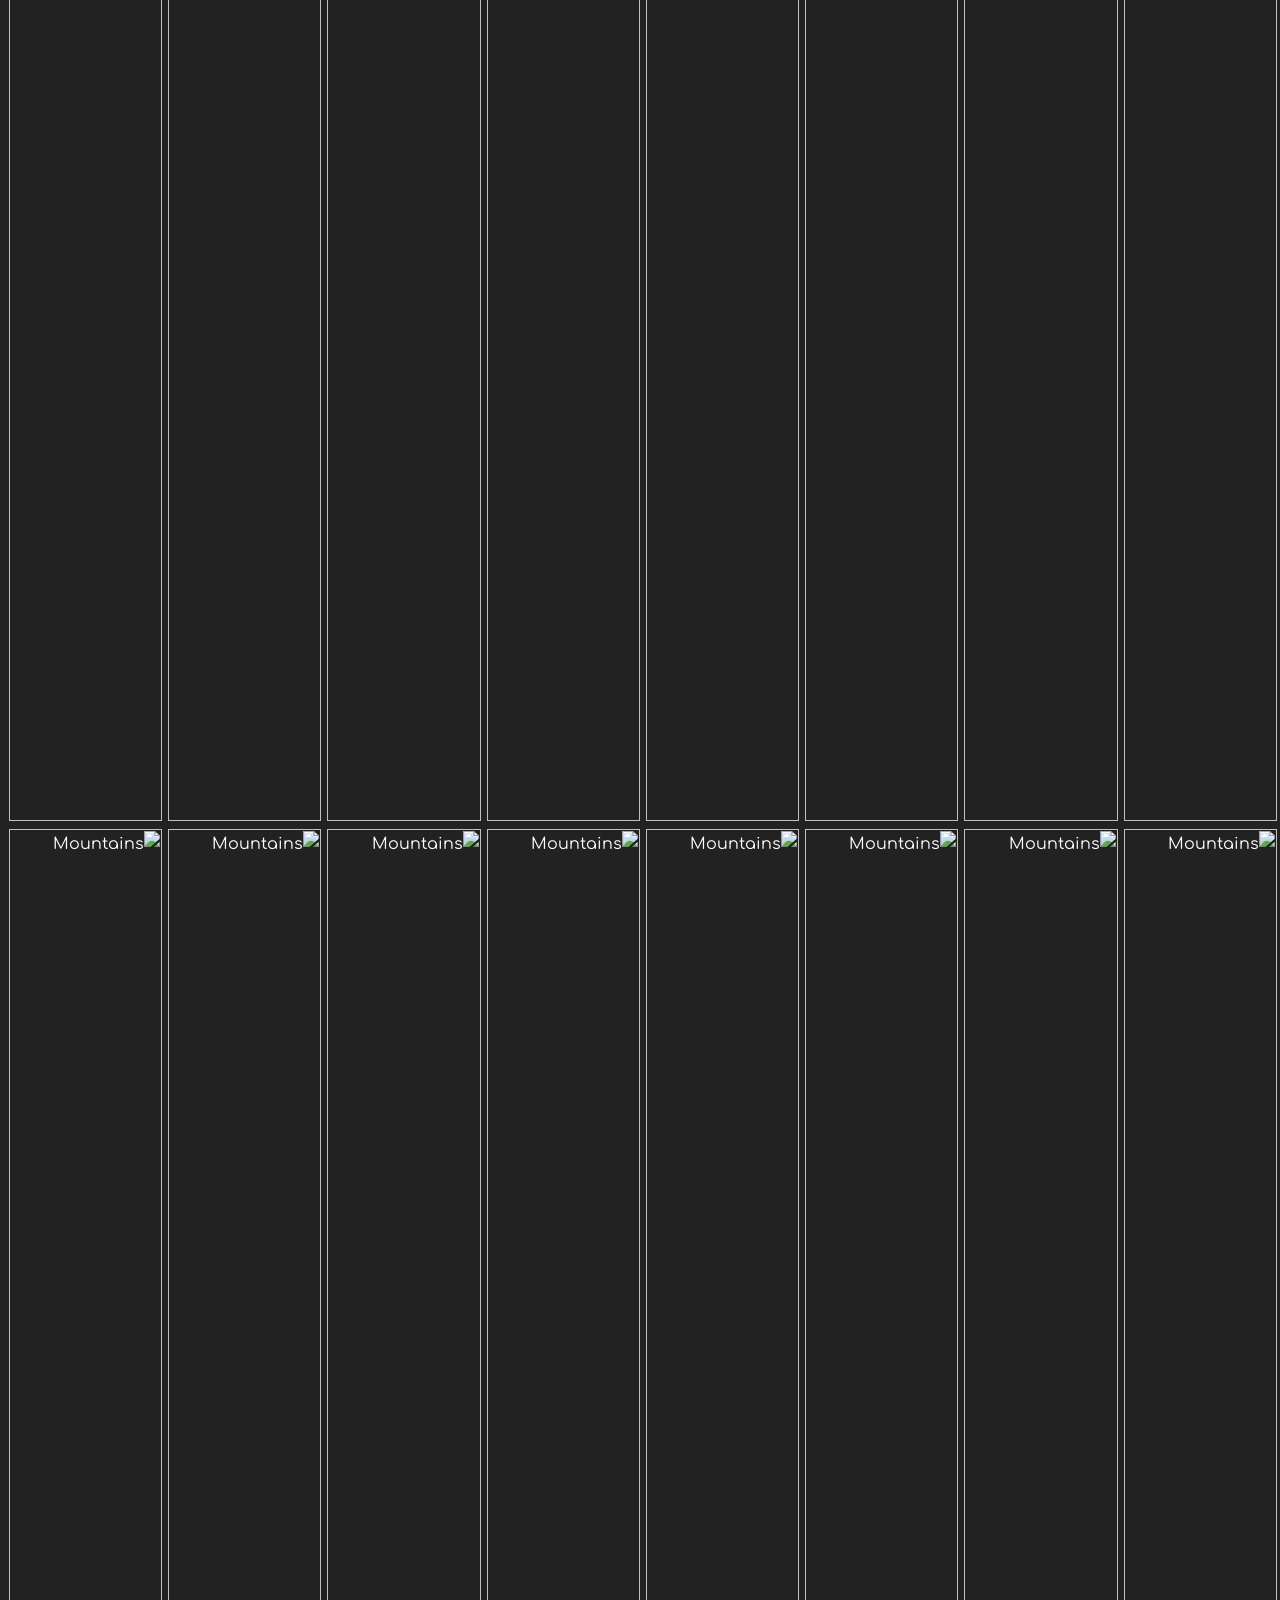
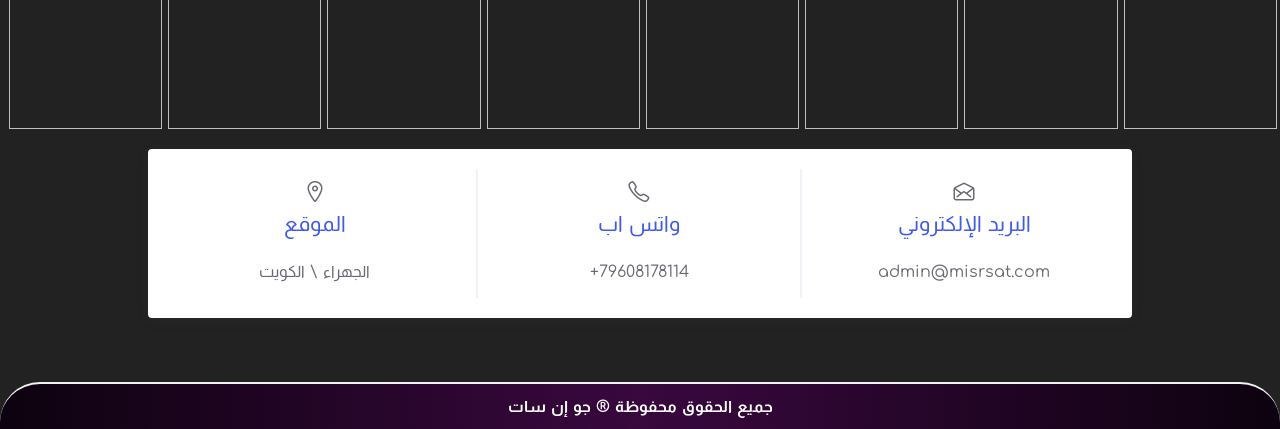
==== commit 92d6b6f0: "Update index.html" ====
--- a/index.html
+++ b/index.html
@@ -397,7 +397,7 @@
             </div>
         </div>
     </section>
-    <div class="page-section bg-black world-cup fg-white bg-image pt-5 py-5 wow zoomIn" style="background-image: url(./cover.jpg); visibility: visible; animation-name: zoomIn;">
+    <div class="page-section bg-black world-cup fg-white bg-image pt-5 py-5 wow zoomIn" style="background-image: url(./covver.jpg); visibility: visible; animation-name: zoomIn;">
         <div class="container">
             <div class="row">
                 <div class="col-lg-5 py-3">
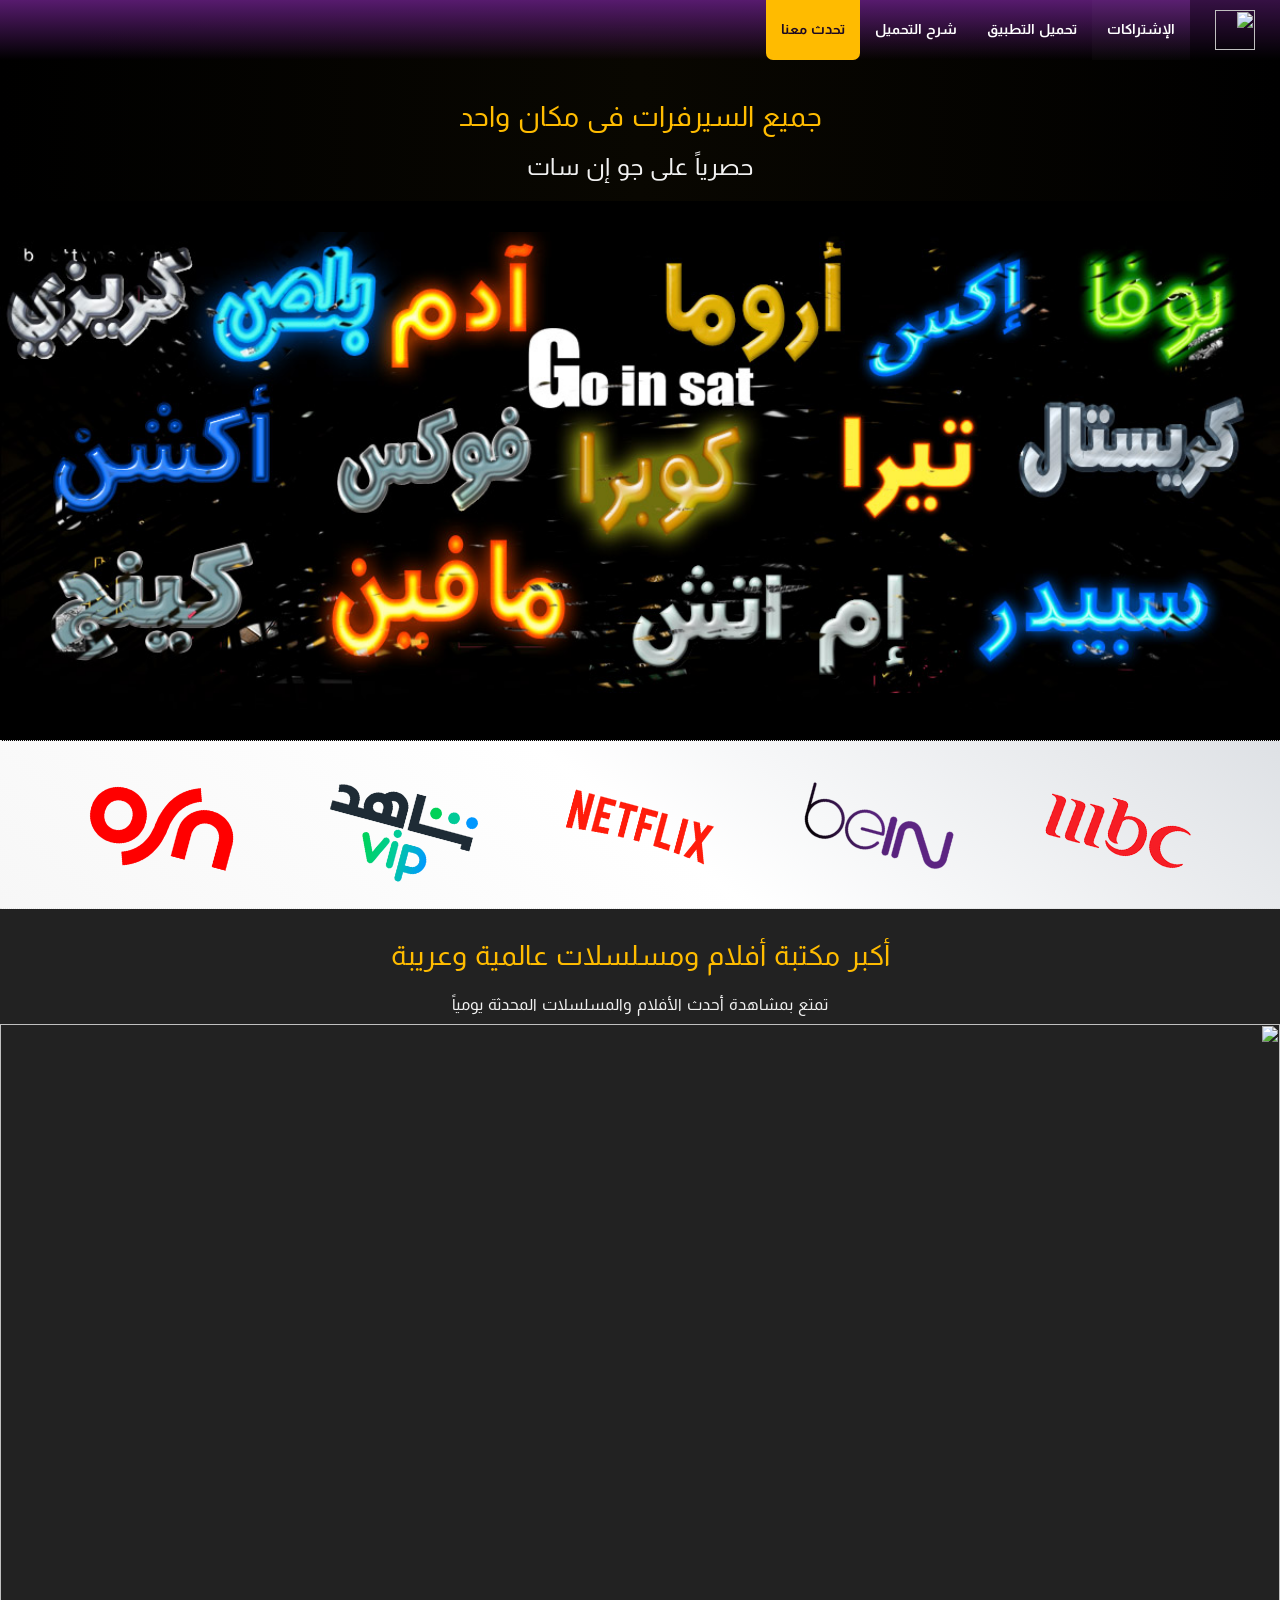
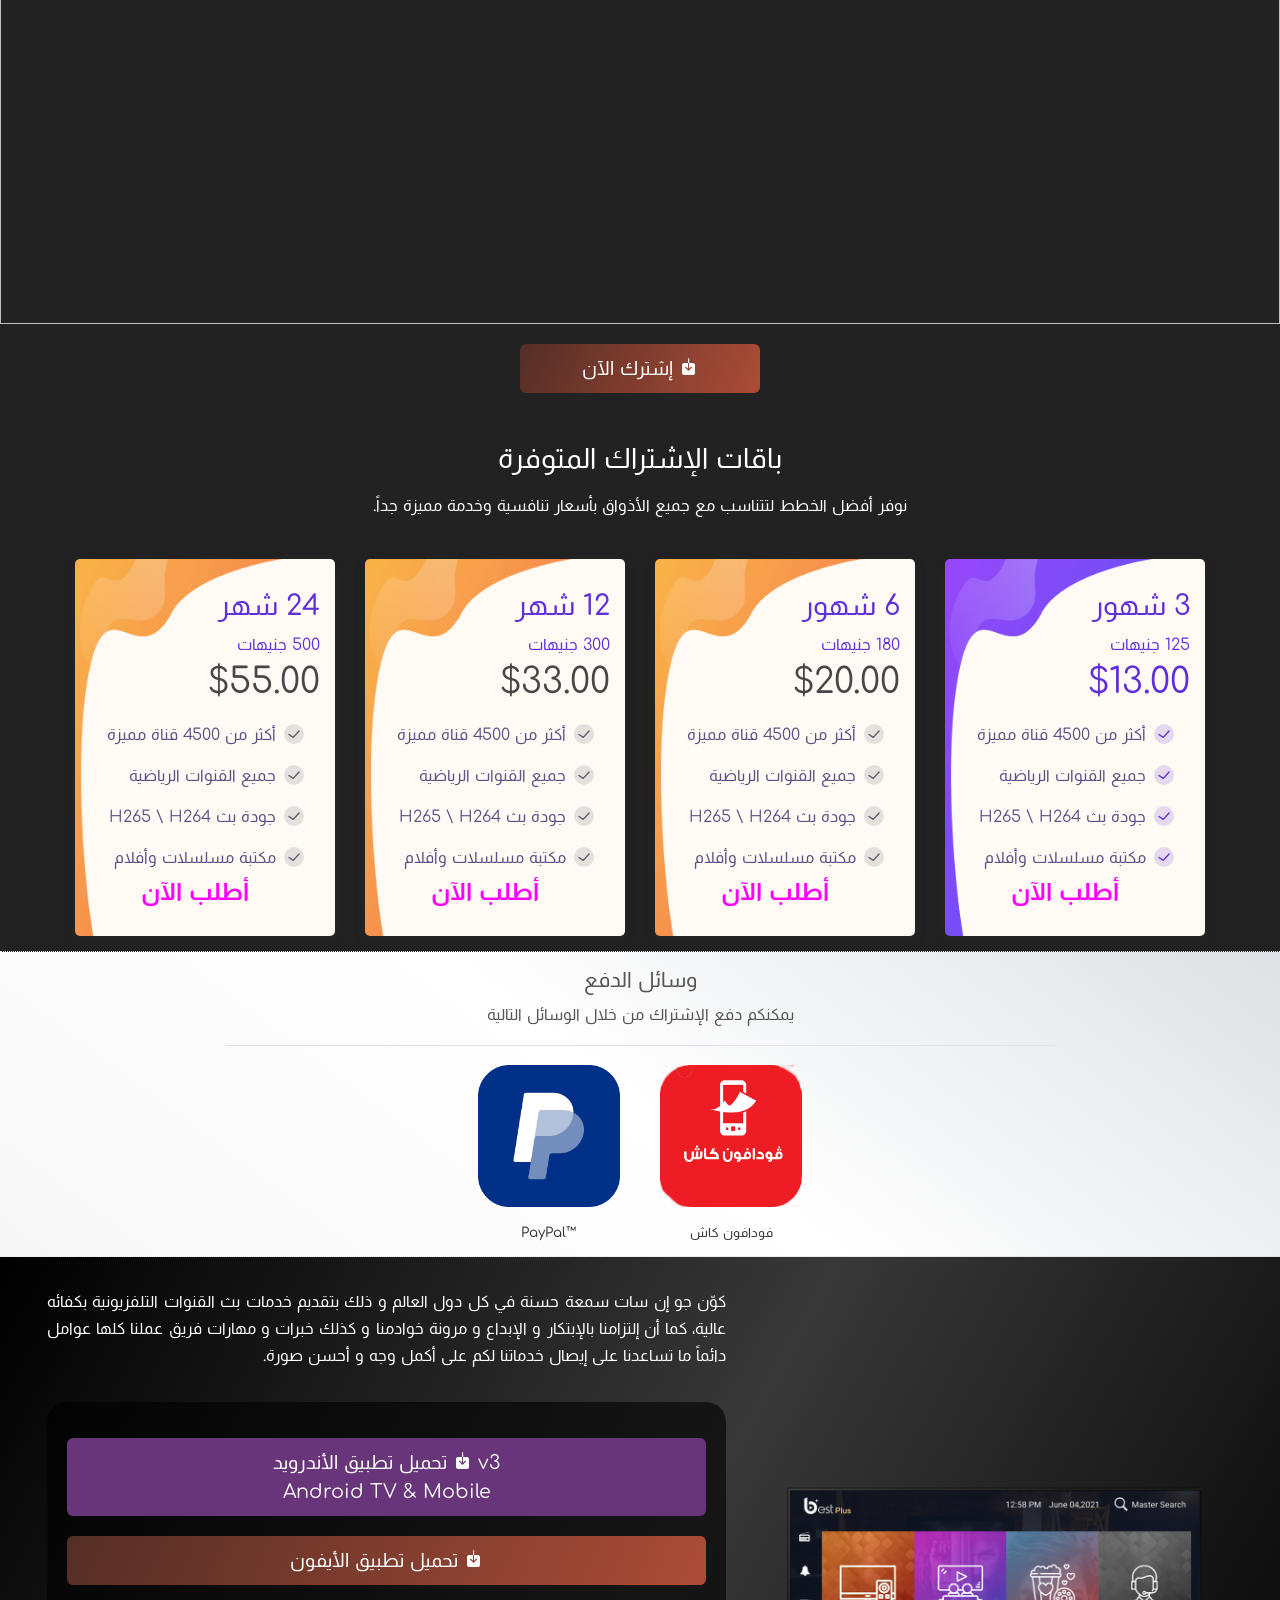
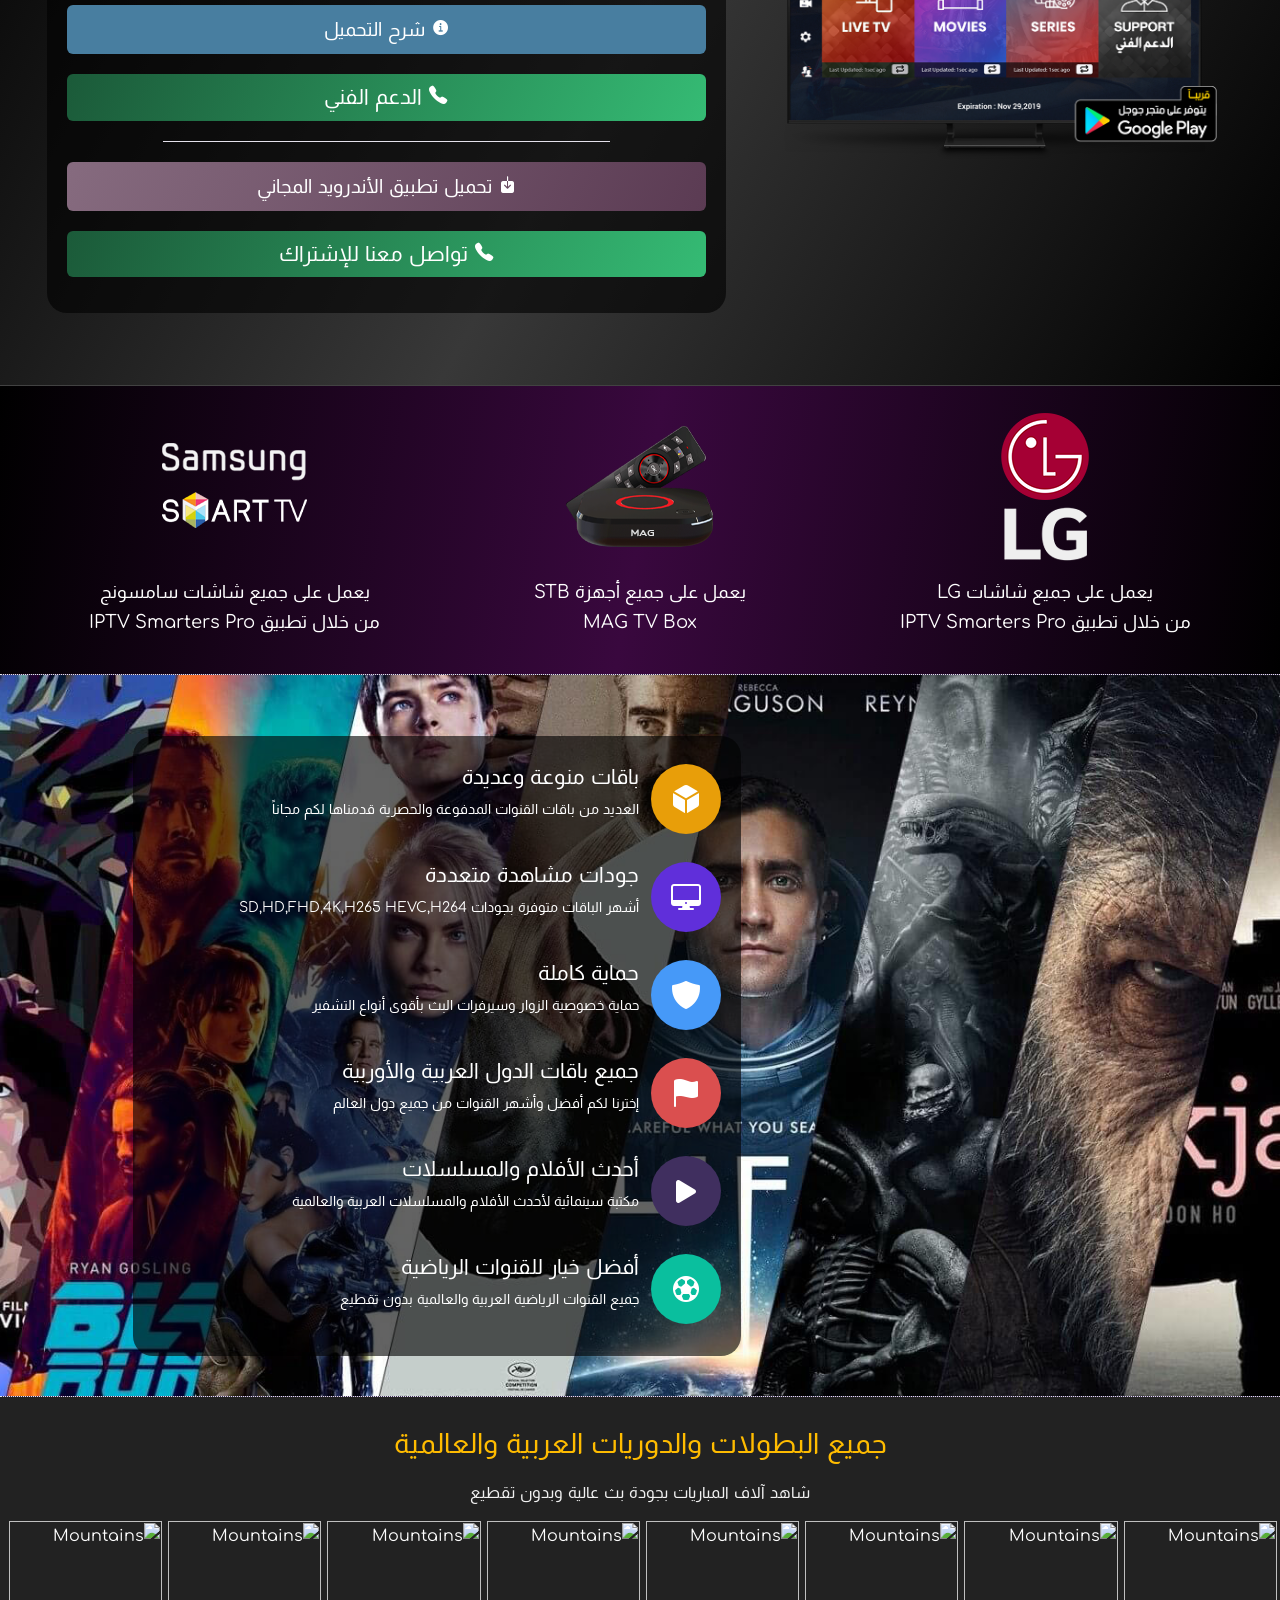
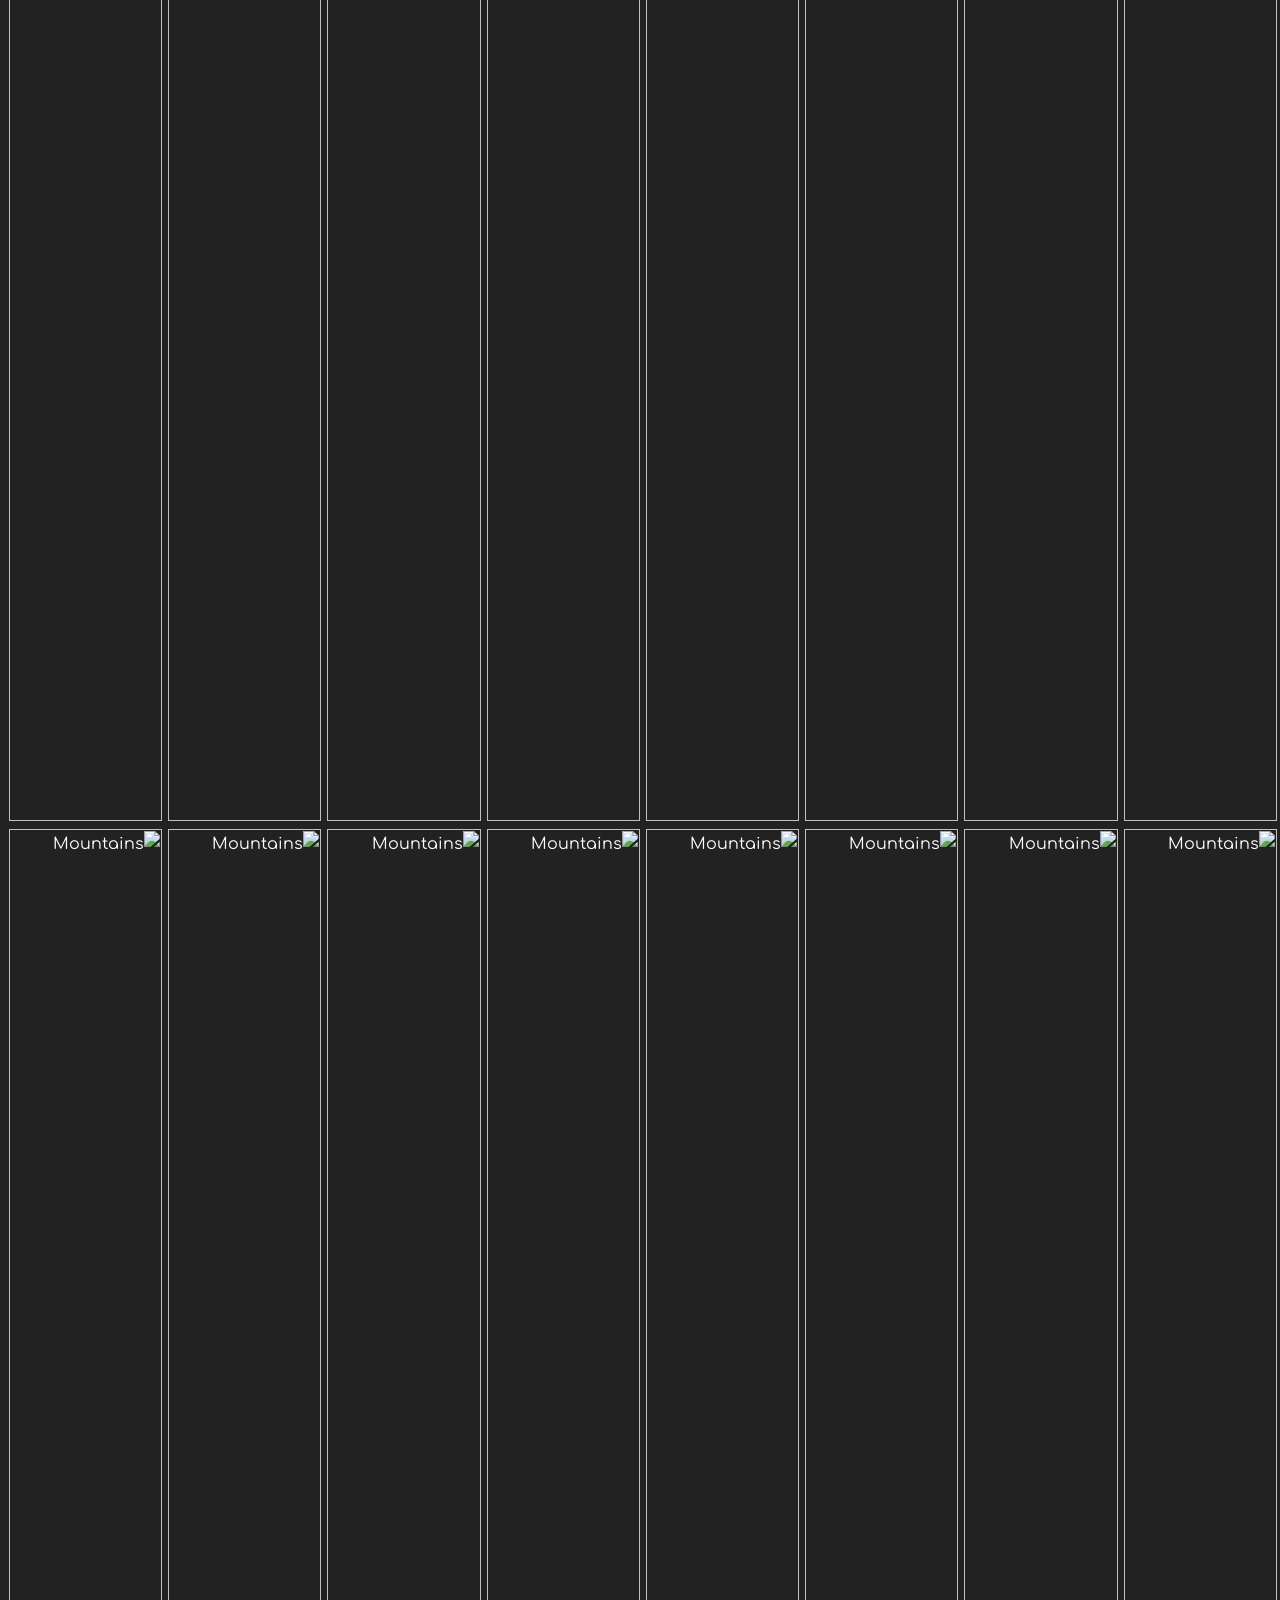
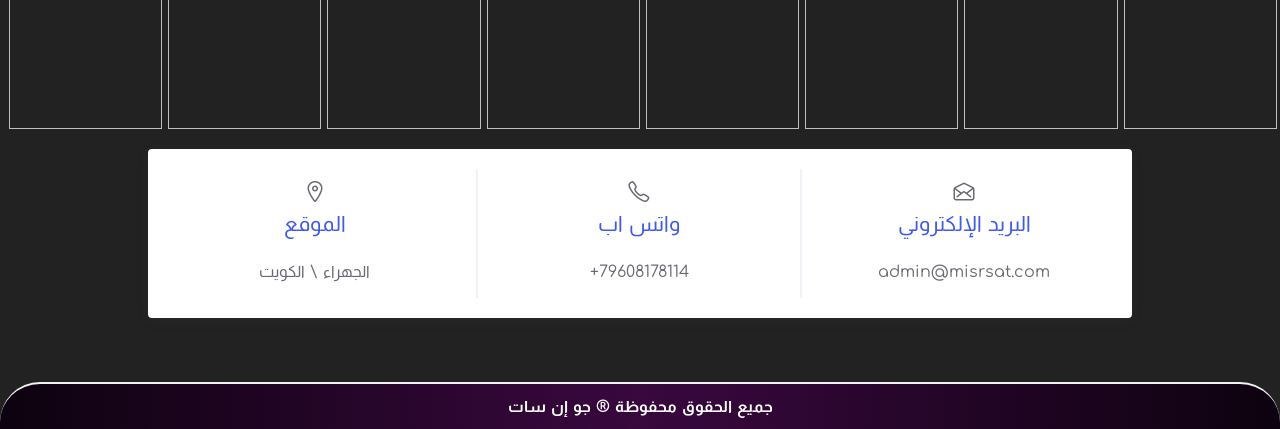
==== commit 93acfcc9: "Update index.html" ====
--- a/index.html
+++ b/index.html
@@ -371,7 +371,7 @@
 <body>
     <div class="topnav" id="myTopnav">
         <a class="home" href="https://goinsat.com/">
-<img class="logo" src="./app/assets/best_tv.png"></a>
+<img class="logo" src="./app/assets/goinsat.png"></a>
         <a href="#subscription" class="123">الإشتراكات</a>
         <a href="#download-app">تحميل التطبيق</a>
         <a href="https://goinsat.com/info.html">شرح التحميل</a>
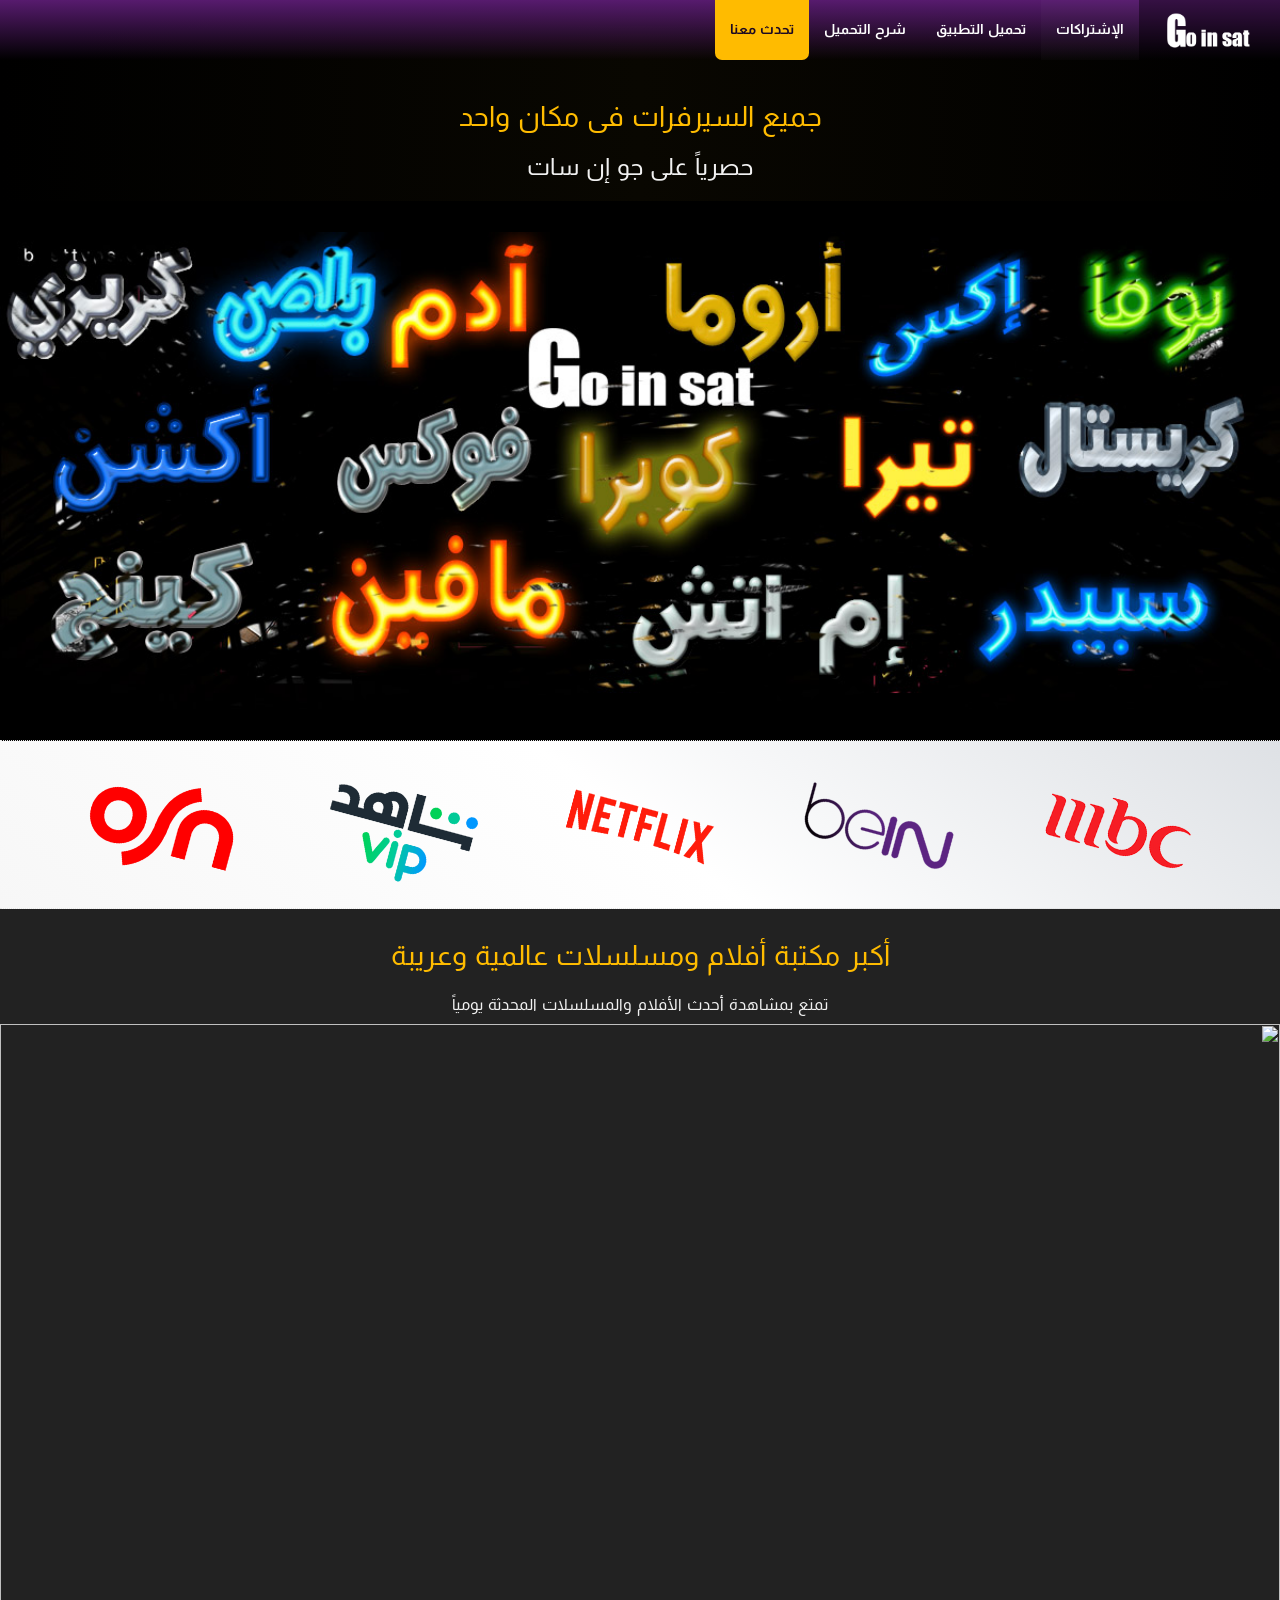
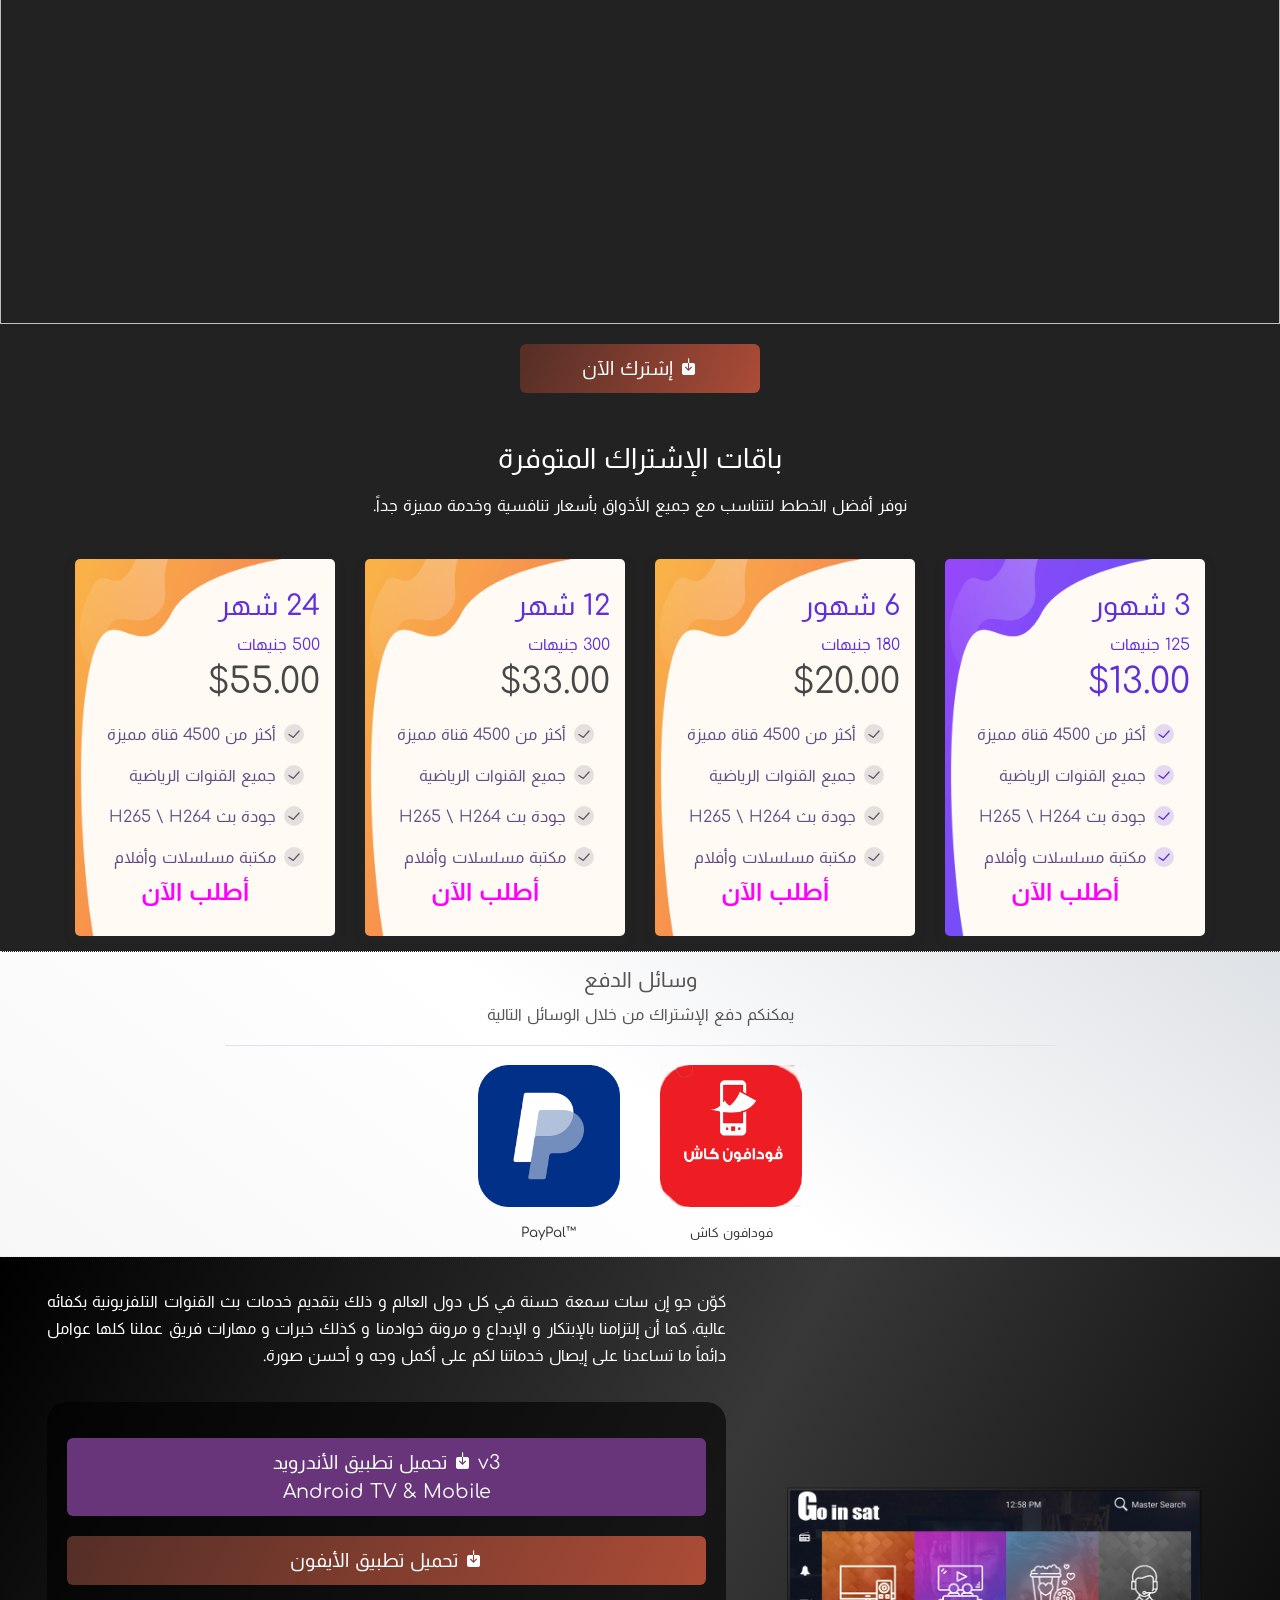
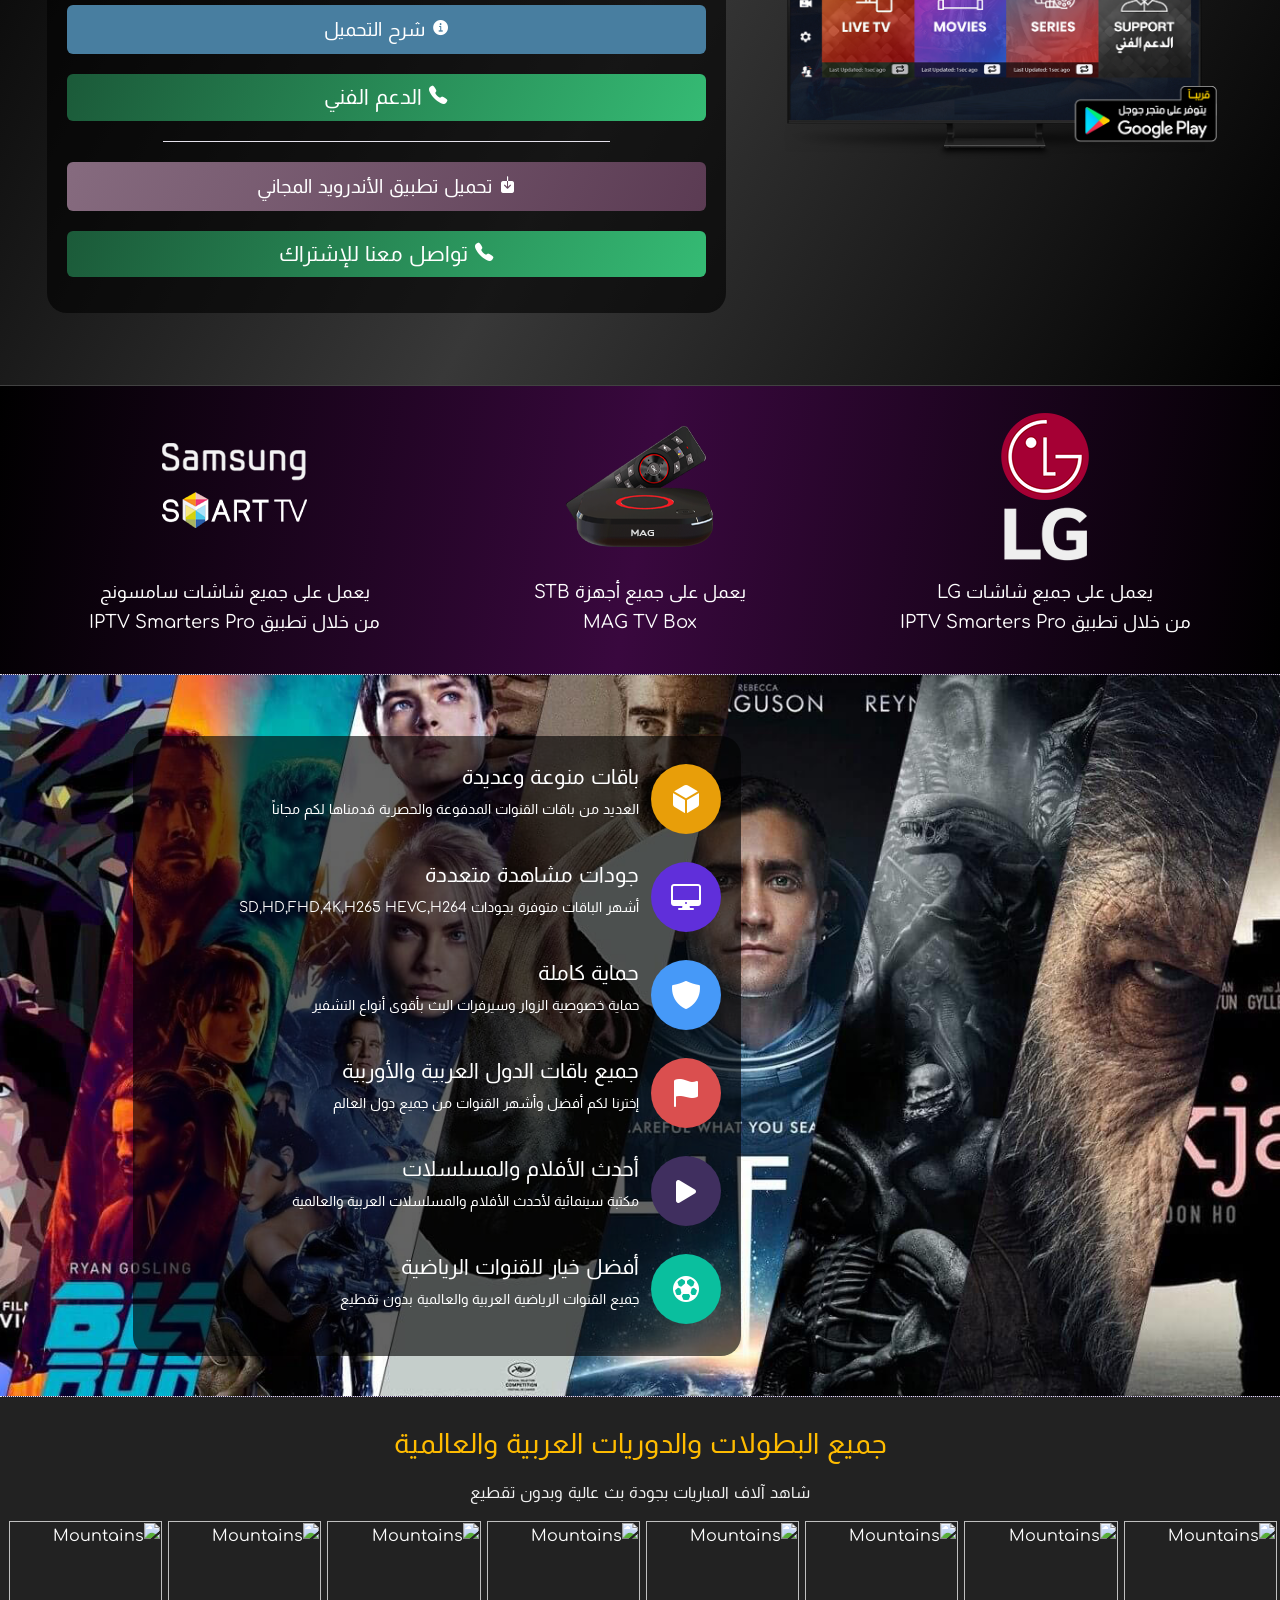
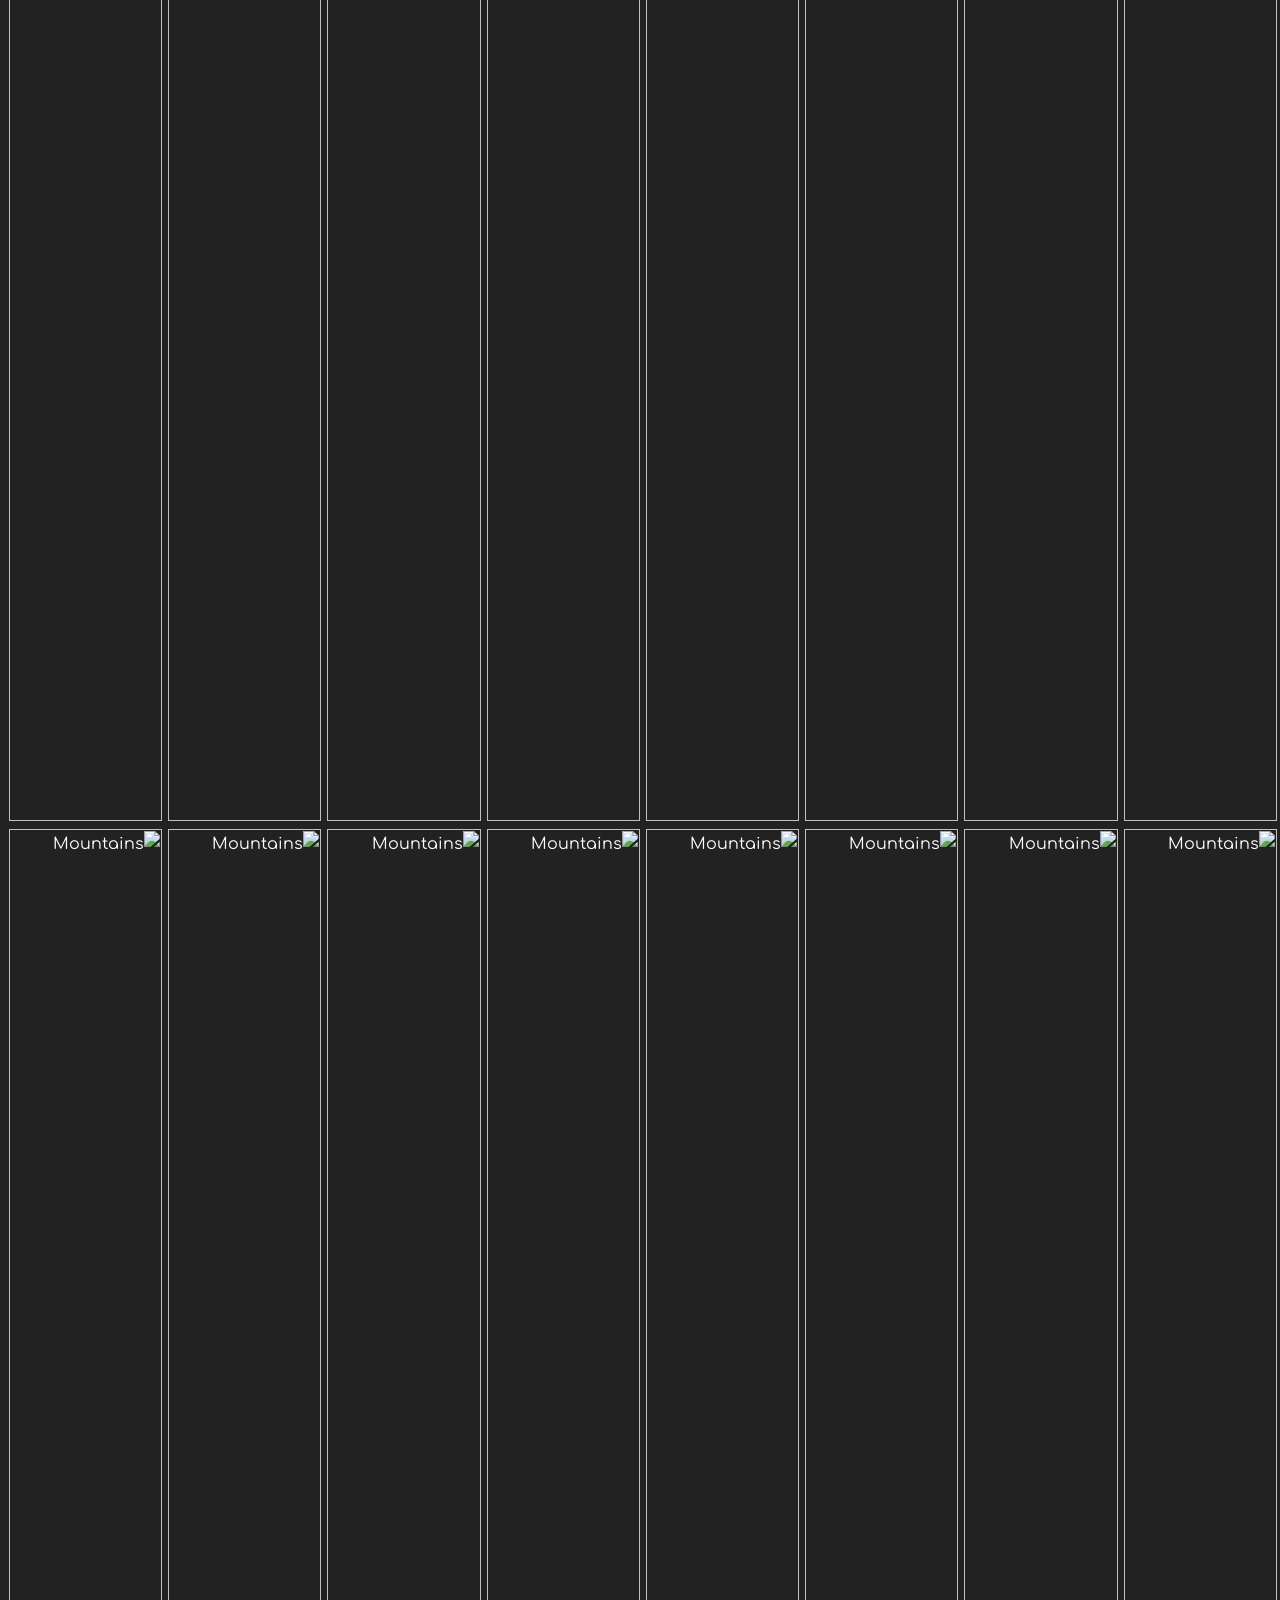
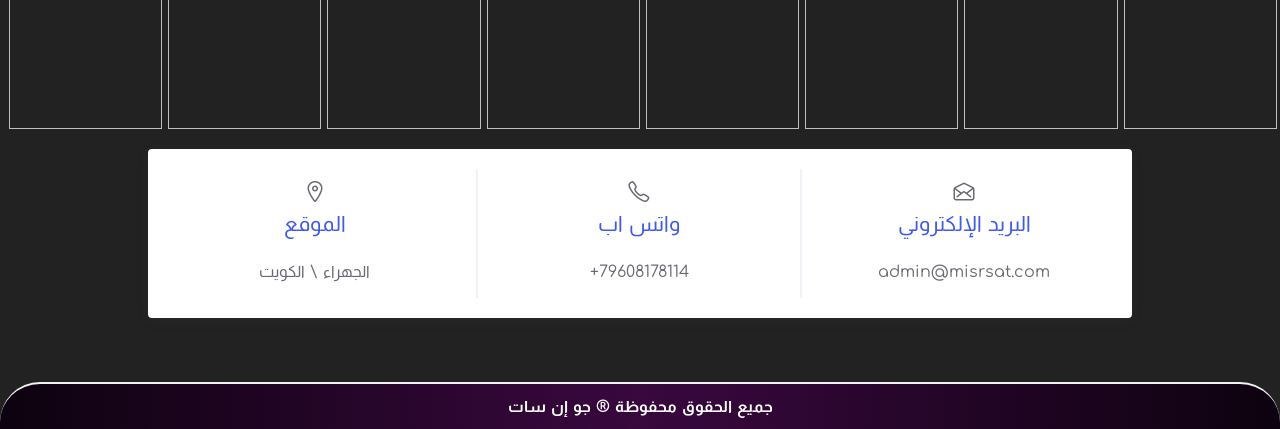
==== commit 96d7282d: "Update index.html" ====
--- a/index.html
+++ b/index.html
@@ -585,7 +585,7 @@
                     <div class="col-lg-5 mb-5 wow fadeInRight" style="visibility: visible; animation-name: fadeInRight;">
                         <div class="py-3">
                             <center>
-                                <img src="./app/tvscreen.png" width="100%">
+                                <img src="./app/screen.png" width="100%">
                             </center>
                         </div>
                     </div>
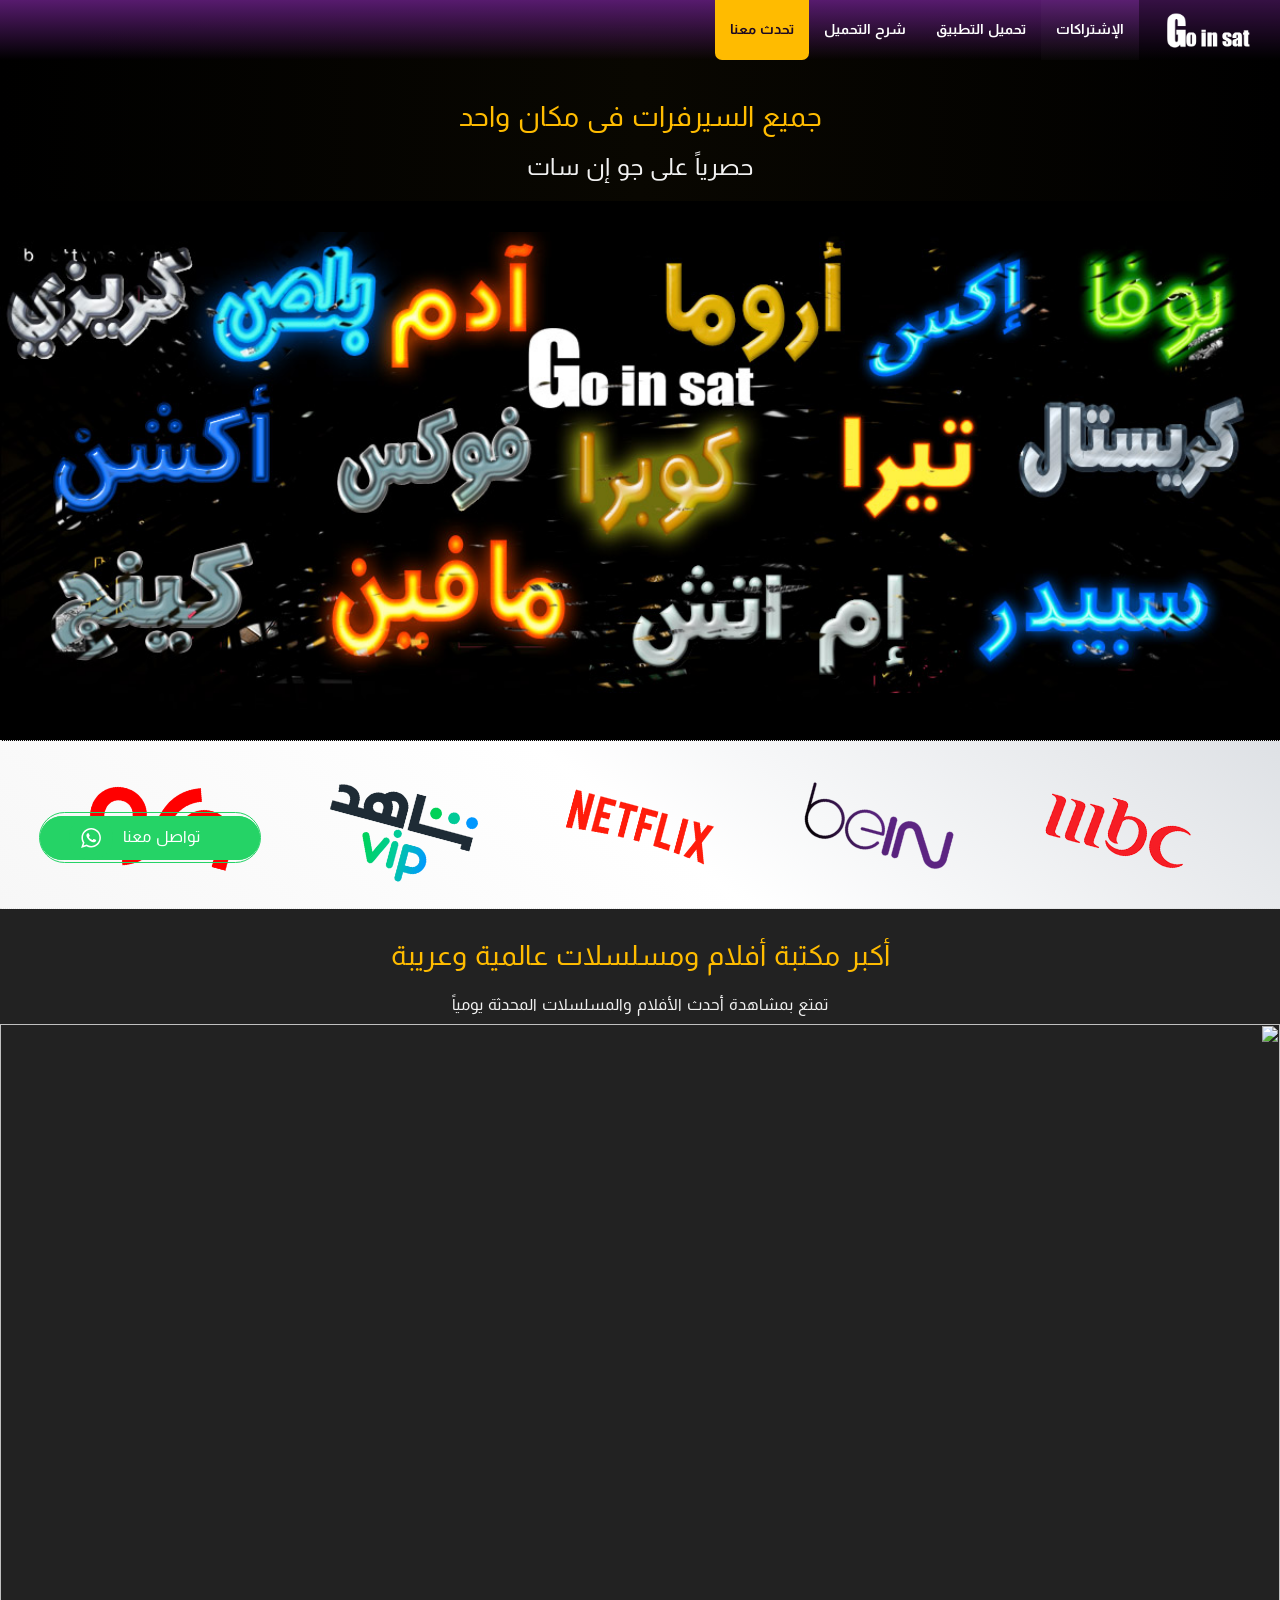
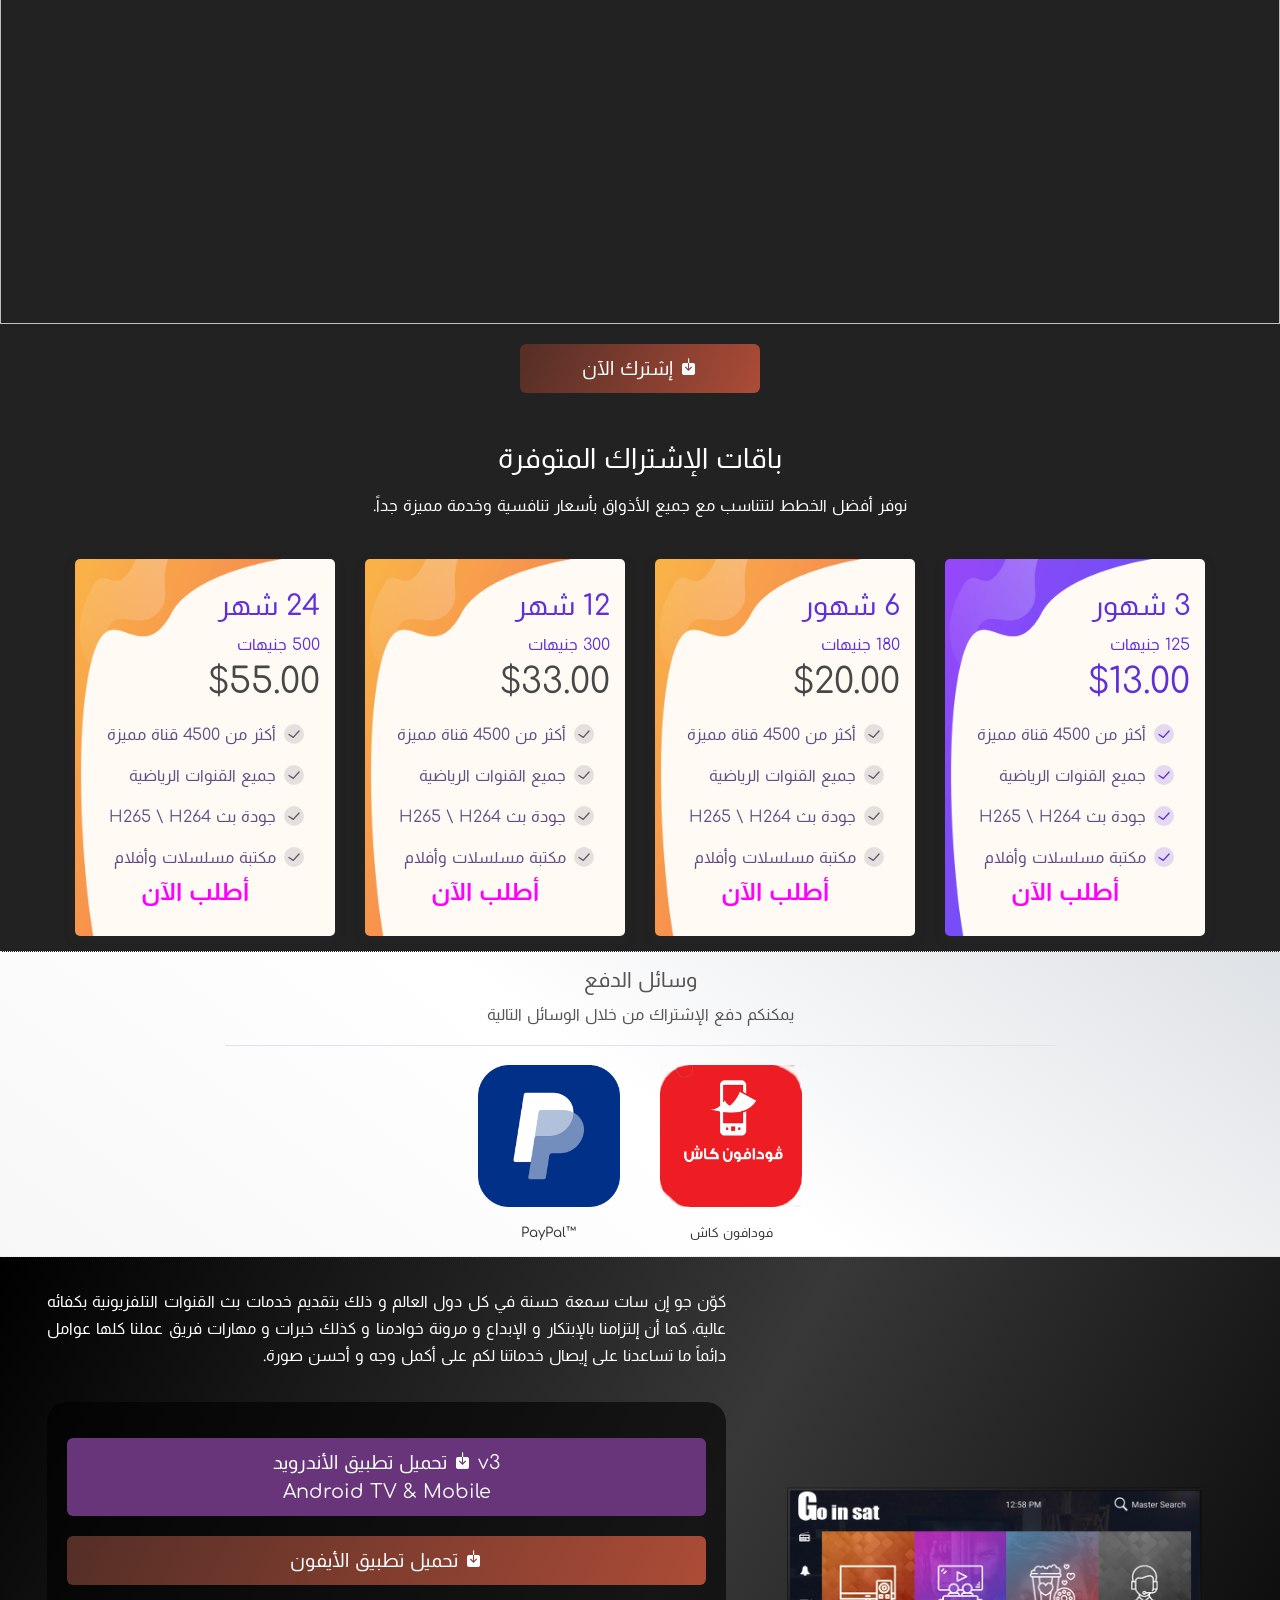
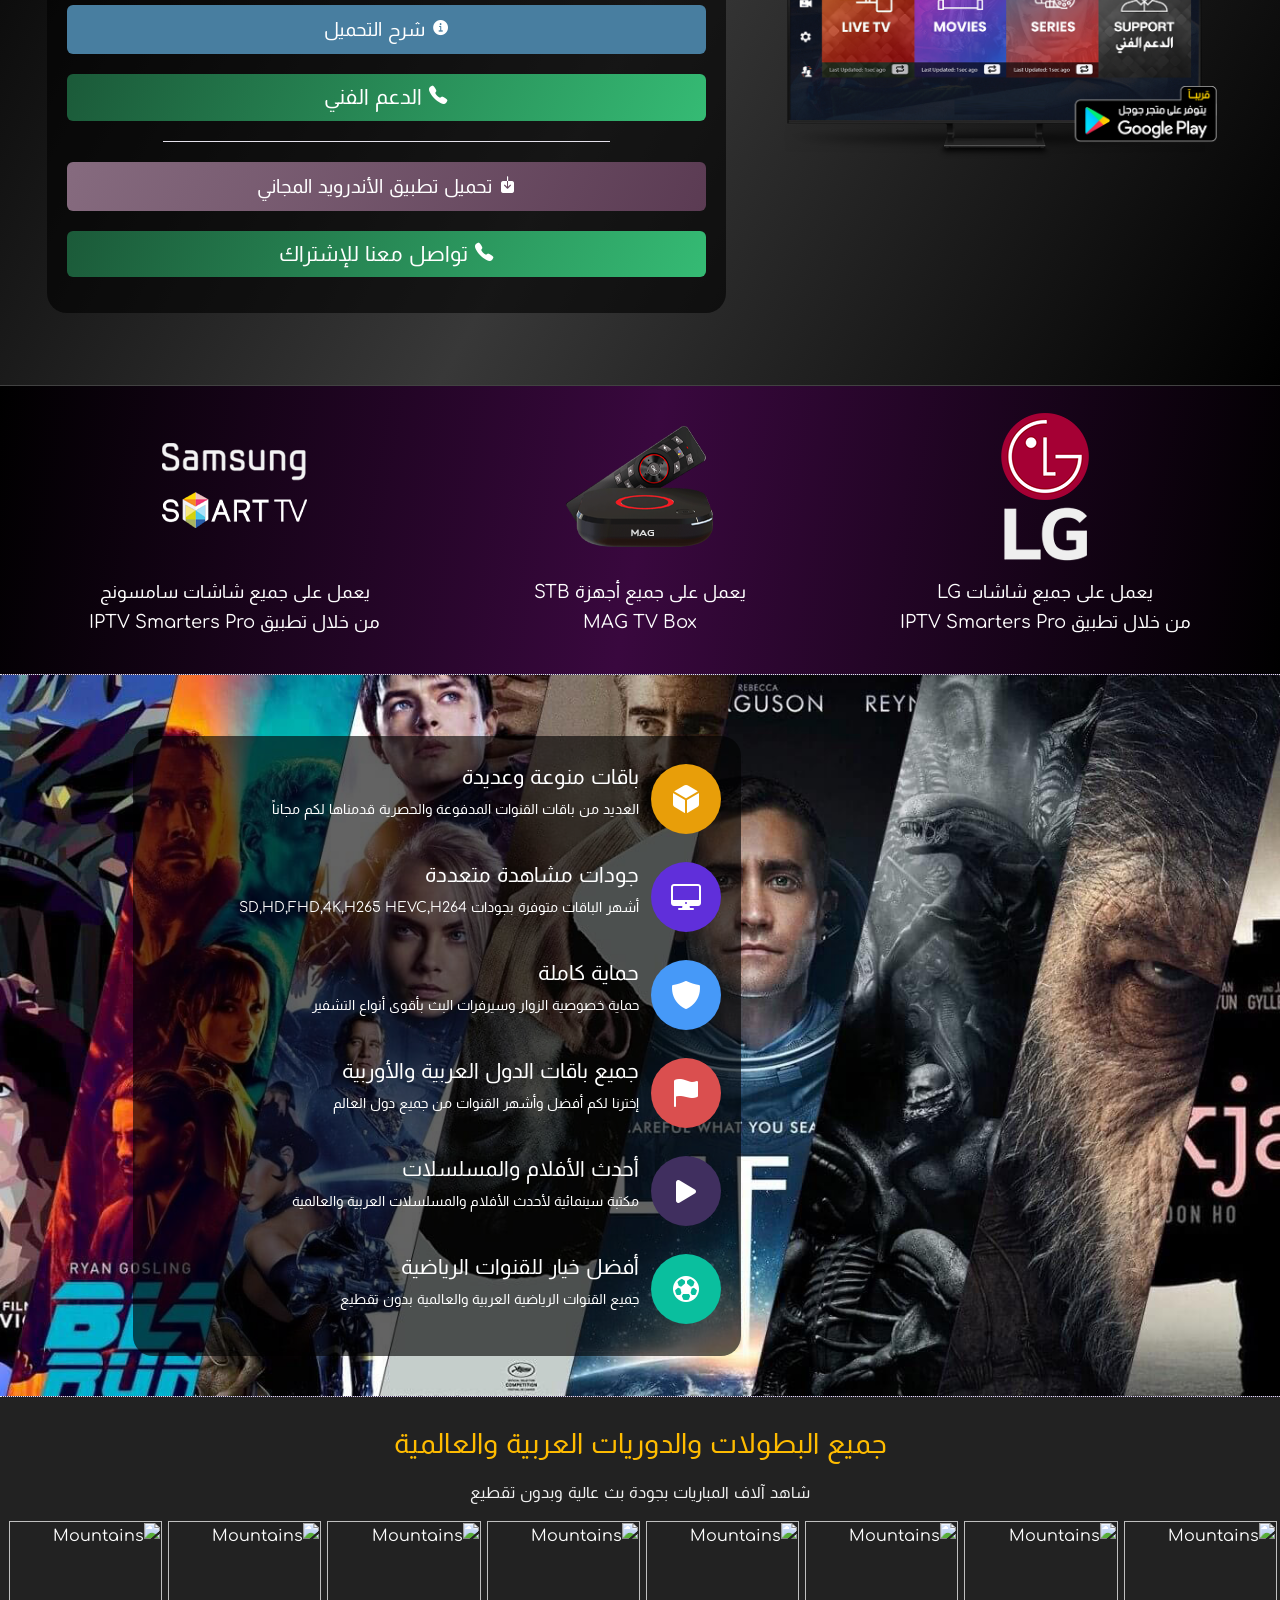
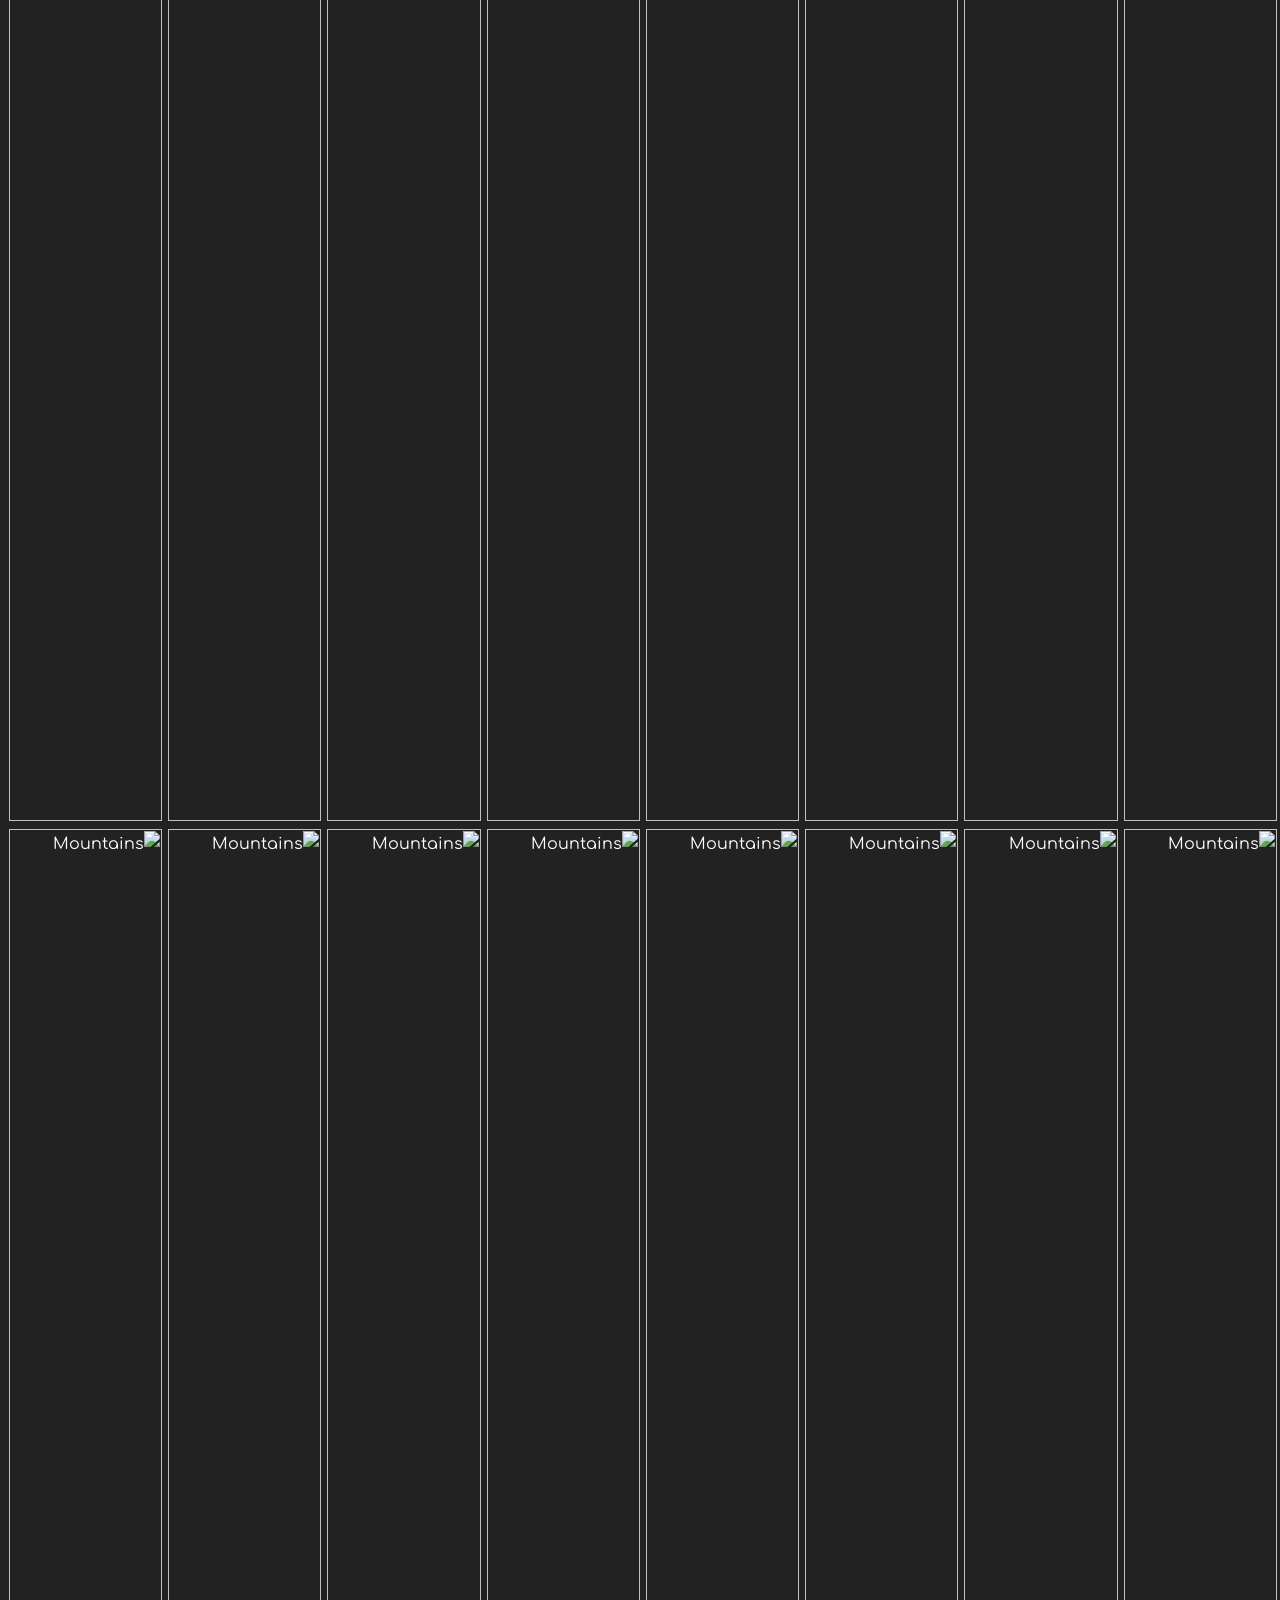
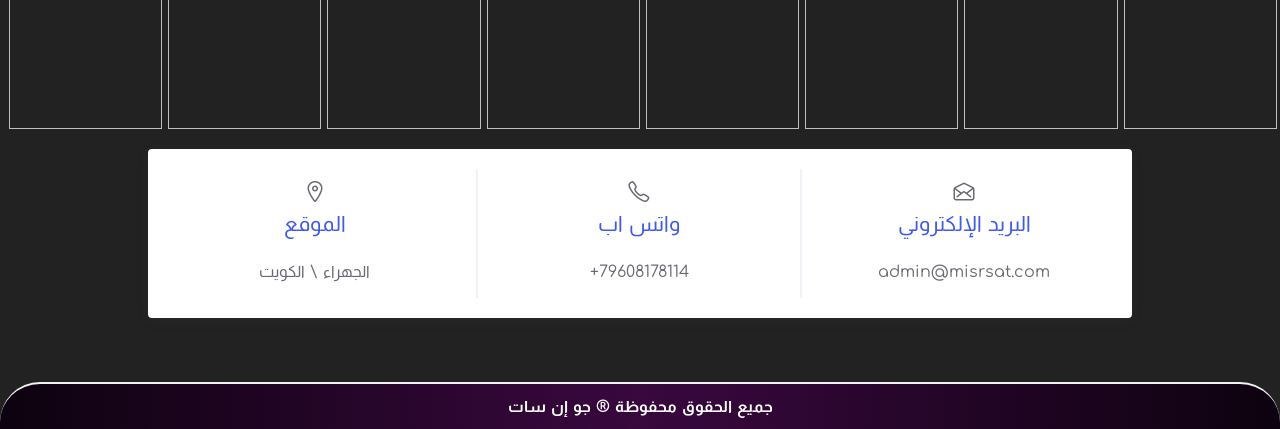
==== commit b9637536: "Update index.html" ====
--- a/index.html
+++ b/index.html
@@ -26,6 +26,35 @@
     <style>
         @import url('https://fonts.googleapis.com/css2?family=Almarai:wght@700&display=swap');
         @import url('https://fonts.googleapis.com/css2?family=Comfortaa:wght@700&display=swap');
+	    
+.wppBtn {
+    position: fixed;
+    bottom: 40px;
+    left: 40px;
+    width: 220px;
+    height: 44px;
+    z-index: 999;
+    max-width: 250px;
+    background-size: cover;
+    background-repeat: no-repeat;
+    display: flex;
+    justify-content: center;
+    align-items: center;
+    flex-direction: row-reverse;
+    background-color: rgb(37, 211, 102);
+    border-radius: 25px;
+}
+body {
+    background-color: #f0eef4;
+    font-family: 'Comfortaa', 'Almarai', cursive;
+    margin: 0px;
+    color: #333333;
+}
+a:hover {
+    color: #222222;
+    text-decoration: none !important;
+}
+	    
         body {
             background-color: #222222;
             background-image: linear-gradient(to left, #000000, #090701, #000000);
@@ -891,18 +920,17 @@
                 x.className = "topnav";
             }
         }
-    </script>
-    <script type="9a74f3a136309abd8dbde309-text/javascript">
-        $(document).scroll(function() {
-            var i = $(this).scrollTop();
-            if (i > 100) {
-                $('.wppBtn').fadeIn();
-            } else {
-                $('.wppBtn').fadeOut();
-            }
-        });
-    
-	</script>
+</script>
+<script type="da4b9f1fcfe77295f7534aa6-text/javascript">
+$(document).scroll(function() {
+  var i = $(this).scrollTop();
+  if (i > 100) {
+    $('.wppBtn').fadeIn();
+  } else {
+    $('.wppBtn').fadeOut();
+  }
+});
+</script>
     <a href="https://wa.link/aha69p" class="wppBtn pulse">
         <div class="wppBtn" style="display:flex;justify-content:center;align-items:center;flex-direction:row-reverse;background-color: #25D366;border-radius:25px;">
             <p class="ctc_s_7_1_cta ctc-analytics ctc_cta ht-ctc-cta  ht-ctc-cta-hover " style="order: 1; color: rgb(255, 255, 255); padding-right: 21px; margin: 0px 10px; border-radius: 25px; ;">تواصل معنا</p>
